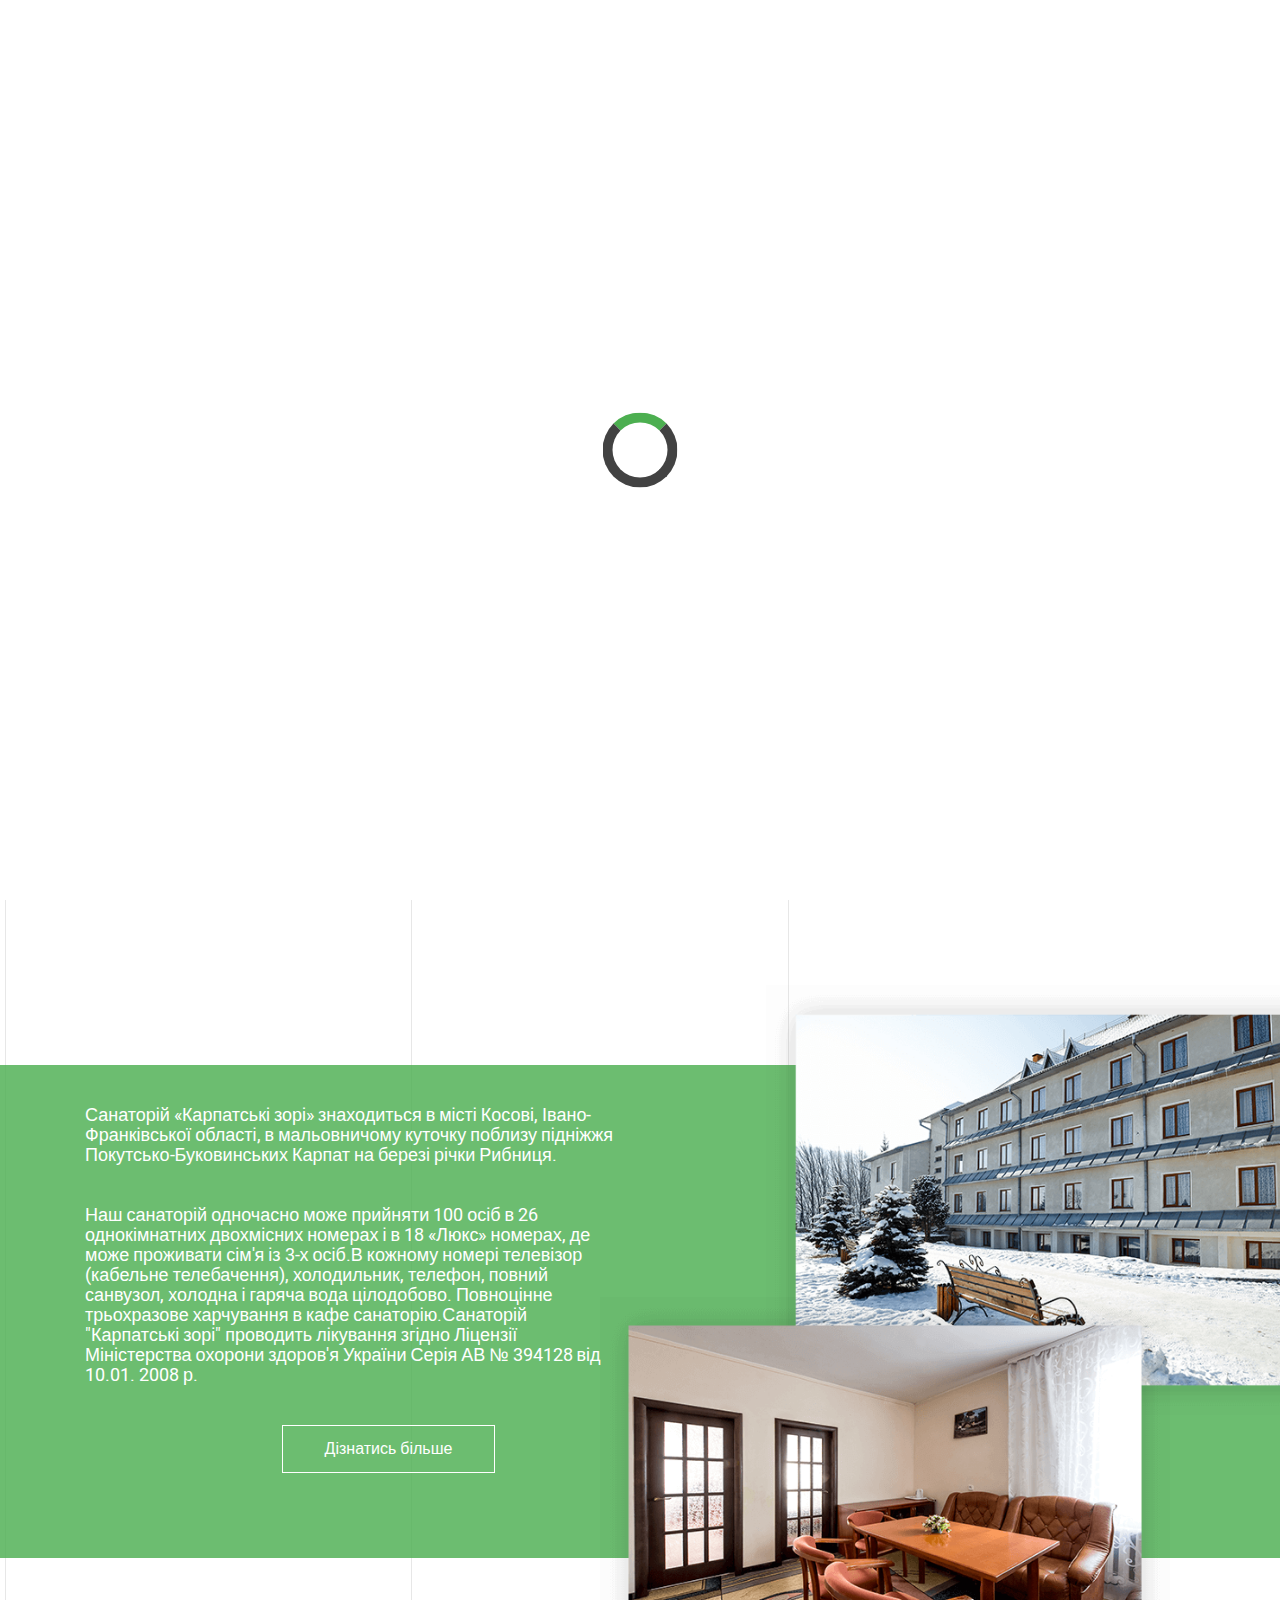
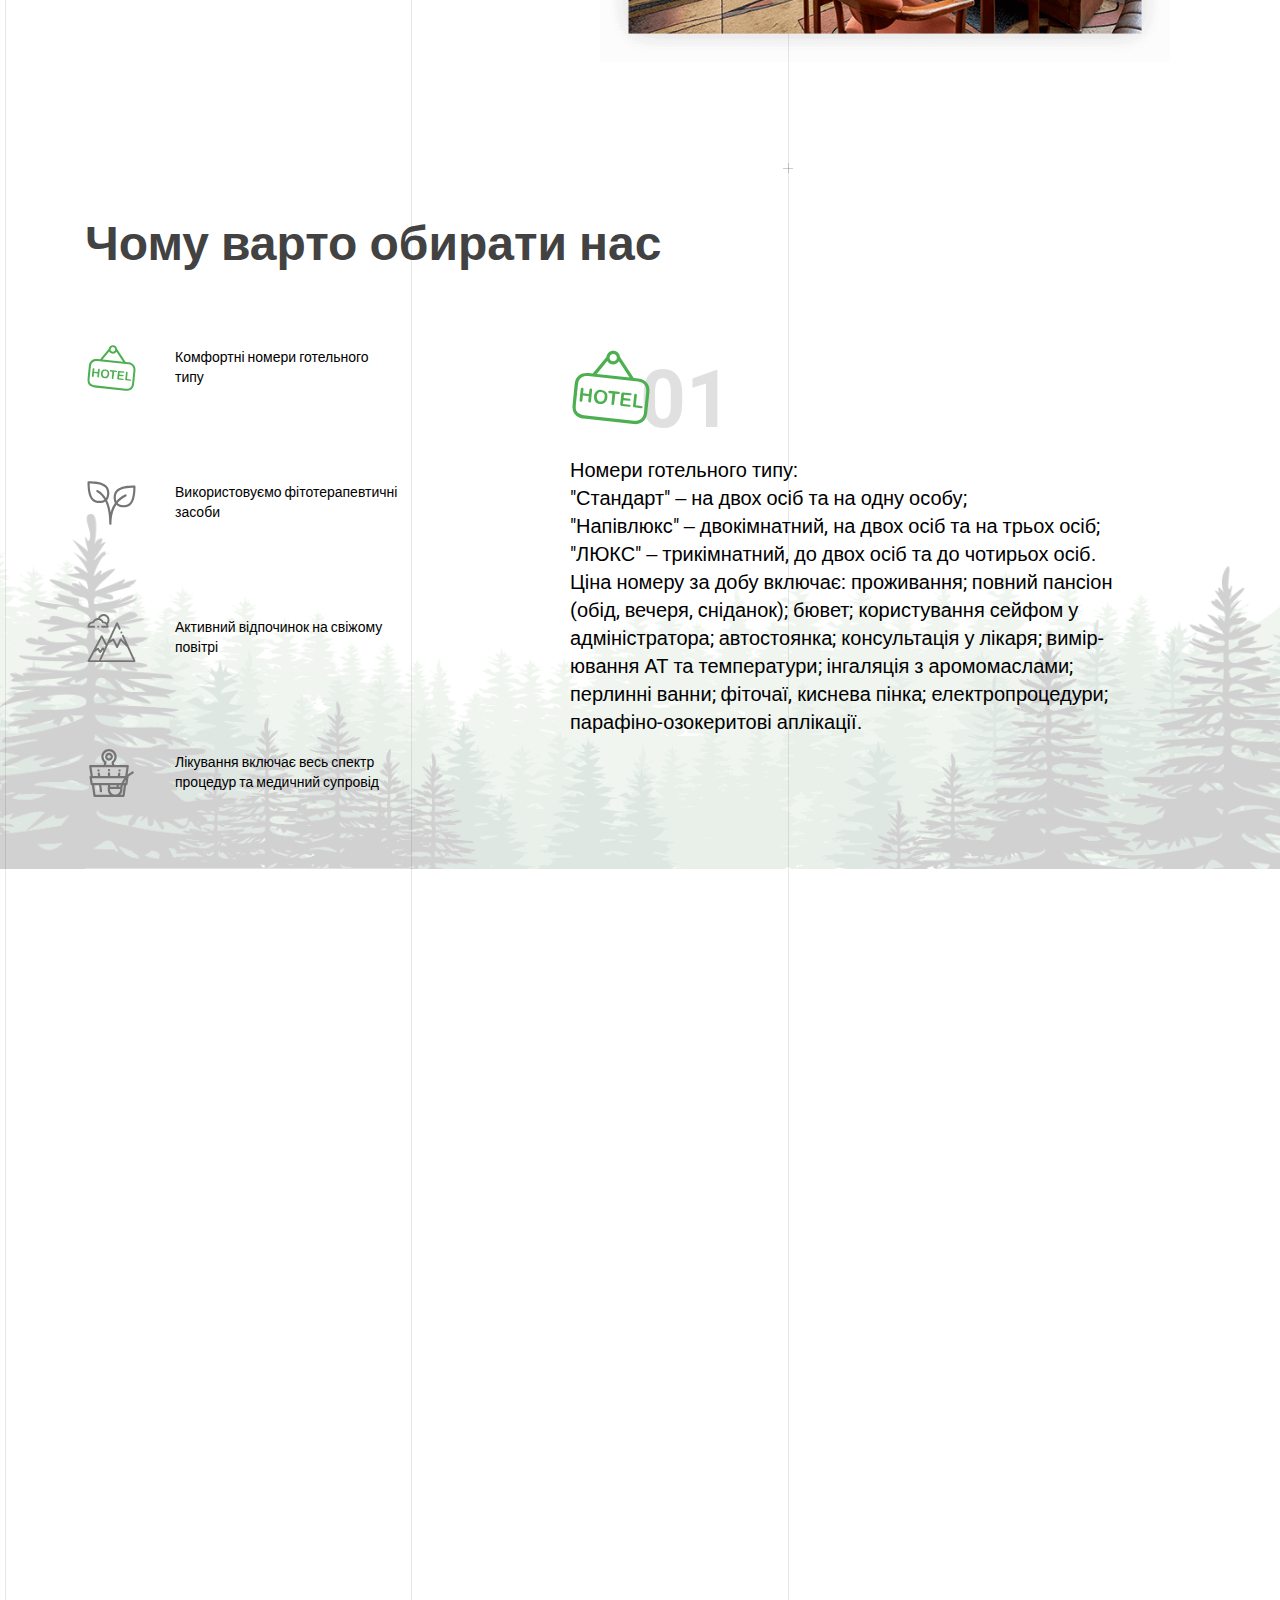
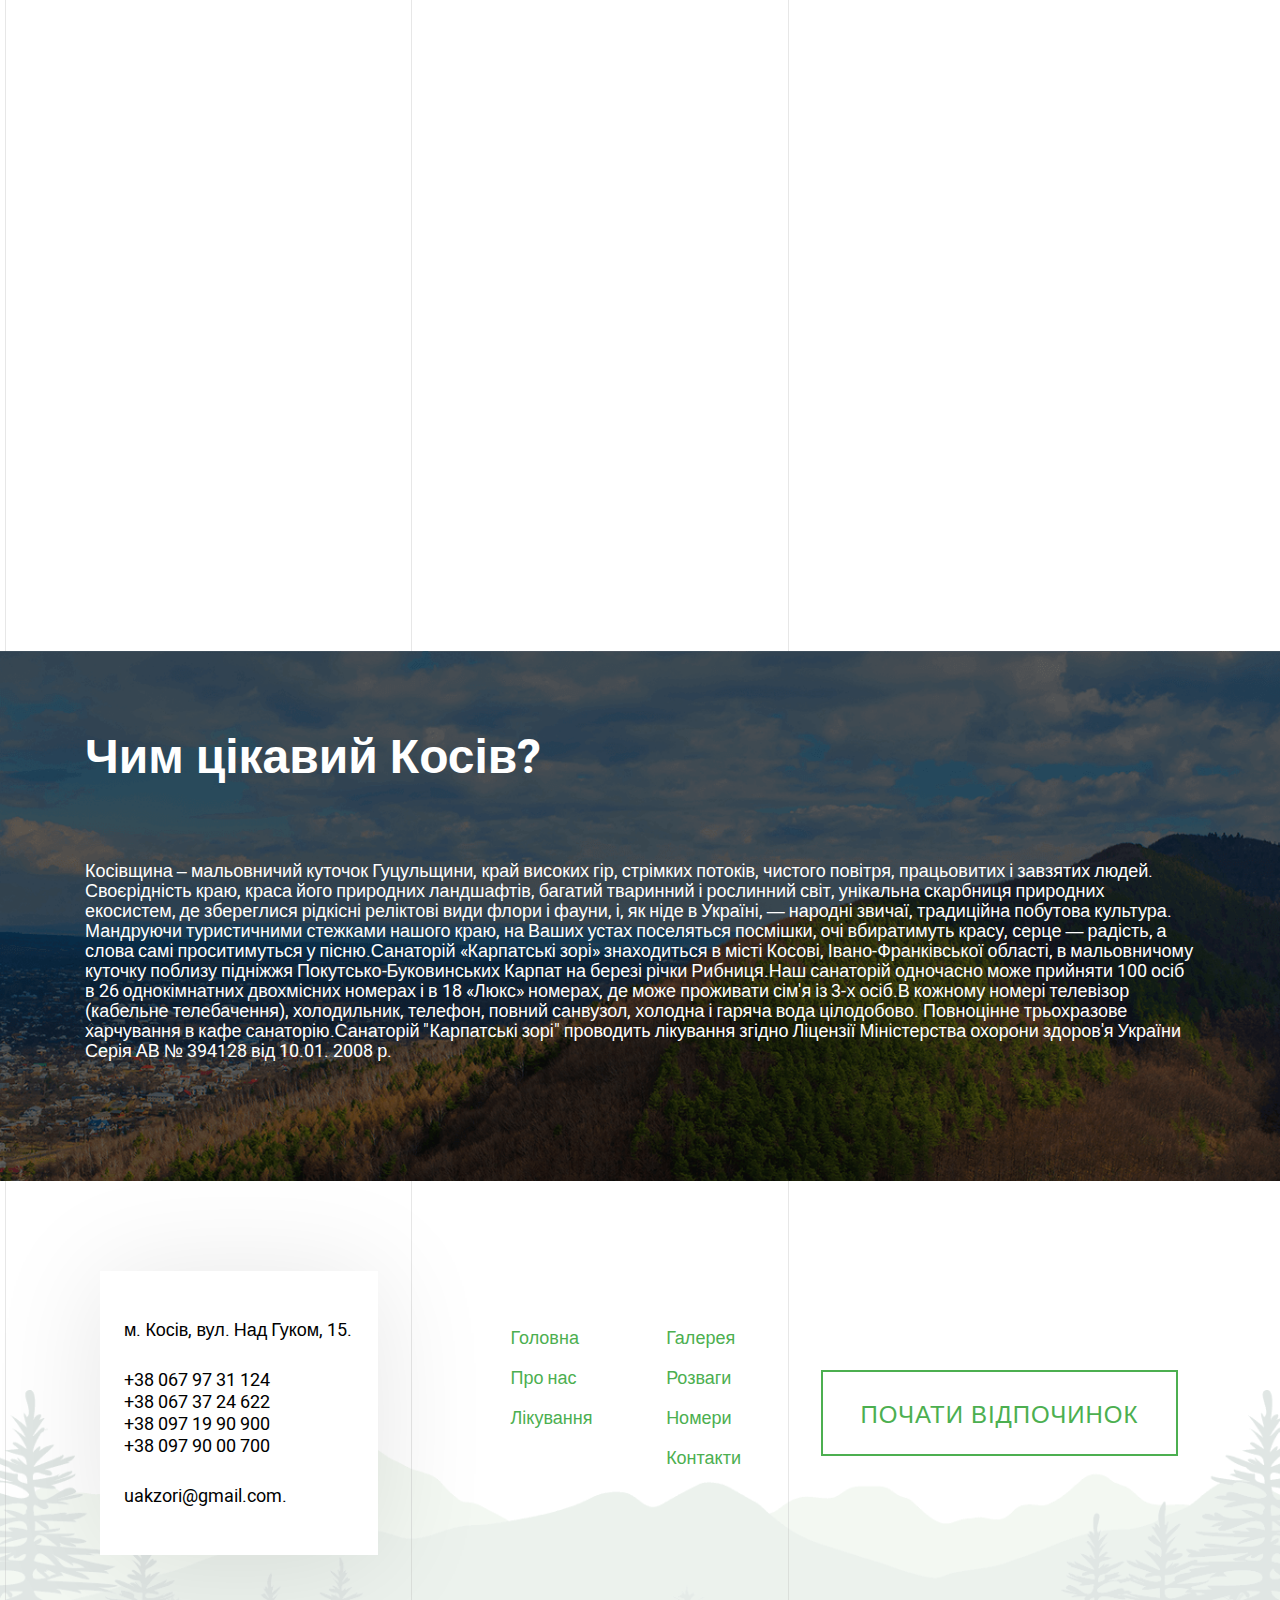
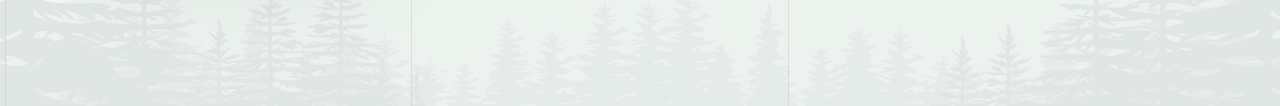
==== index.html @ 56746d77 "fixed" ====
<!DOCTYPE html>
<html lang="uk">

<head>
    <meta charset="UTF-8">
    <meta name="viewport"
          content="width=device-width, user-scalable=no, initial-scale=1.0, maximum-scale=1.0, minimum-scale=1.0">
    <meta http-equiv="X-UA-Compatible" content="ie=edge">
    <title>Main</title>
    <link rel="stylesheet" href="css/bootstrap.min.css">
    <link rel="stylesheet" href="css/bootstrap-grid.min.css">
    <link rel="stylesheet" href="css/jquery-ui.min.css">
    <link rel="stylesheet" href="font-awesome/css/font-awesome.css">
    <link rel="stylesheet" href="css/animate.css">
    <link rel="stylesheet" href="css/magnific-popup.css">
    <link rel="stylesheet" href="css/slick/slick.css">
    <link rel="stylesheet" href="css/slick/slick-theme.css">
    <link rel="stylesheet" href="css/style.css">
</head>

<body>
<div class="preloader">
    <div class="loader"></div>
</div>
<div class="body__overlay"></div>
<div class="wrapper" id="main">
    <div class="wrap__top">
        <!--===========================  HEADER ============================================-->
        <header class="header">
            <div class="container">
                <div class="row">
                    <div class="col">
                        <div class="header__wrap">
                            <div class="button-reserve">
                                <a href="#popup2" class="popup__link2 reserve__link">Забронювати номер</a>
                            </div>
                            <nav class="menu">
                                <ul class="menu__list">
                                    <li class="menu__item"><a href="index.html" class="menu__link active">Головна</a>
                                    </li>
                                    <li class="menu__item"><a href="about_us.html" class="menu__link">Про нас</a></li>
                                    <li class="menu__item">
                                        <a href="#" class="menu__link">Лікування</a>
                                        <div class="panel">
                                            <ul>
                                                <li class="has-children"><span>Види лікування</span>
                                                    <ul class="list__children-1">
                                                        <li>
                                                            <a href="#" class="active">Аерозольтерапія</a>
                                                        </li>
                                                        <li>
                                                            <a href="#"> Ампліпульстерапія</a>
                                                        </li>
                                                        <li>
                                                            <a href="#">Гідроколонотерапія </a>
                                                        </li>
                                                        <li>
                                                            <a href="#">Гальванізація</a>
                                                        </li>
                                                        <li>
                                                            <a href="#">Діадинамотерапія</a>
                                                        </li>
                                                        <li>
                                                            <a href="#">Дарсонвалізація</a>
                                                        </li>
                                                        <li>
                                                            <a href="#">Детоксикація</a>
                                                        </li>
                                                        <li>
                                                            <a href="#">Ультразвукова терапія</a>
                                                        </li>
                                                        <li>
                                                            <a href="#">Фіточаї: пийте на<br>
                                                                здоров’я</a>
                                                        </li>
                                                    </ul>
                                                </li>
                                                <li class="has-children">
                                                    <ul class="list__children-2">
                                                        <li>
                                                            <a href="#">Аерозольтерапія</a>
                                                        </li>
                                                        <li>
                                                            <a href="#"> Ампліпульстерапія</a>
                                                        </li>
                                                        <li>
                                                            <a href="#">Гідроколонотерапія </a>
                                                        </li>
                                                        <li>
                                                            <a href="#">Гальванізація</a>
                                                        </li>
                                                        <li>
                                                            <a href="#">Діадинамотерапія</a>
                                                        </li>
                                                        <li>
                                                            <a href="#">Дарсонвалізація</a>
                                                        </li>
                                                        <li>
                                                            <a href="#">Детоксикація</a>
                                                        </li>
                                                    </ul>
                                                </li>
                                                <li class="has-children"><span>Додаткові послуги</span>
                                                    <ul class="list__children-3">
                                                        <li>
                                                            <a href="#">Аерозольтерапія</a>
                                                        </li>
                                                        <li>
                                                            <a href="#"> Ампліпульстерапія</a>
                                                        </li>
                                                        <li>
                                                            <a href="#">Гідроколонотерапія </a>
                                                        </li>
                                                        <li>
                                                            <a href="#">Гальванізація</a>
                                                        </li>
                                                        <li>
                                                            <a href="#">Діадинамотерапія</a>
                                                        </li>
                                                        <li>
                                                            <a href="#">Дарсонвалізація</a>
                                                        </li>
                                                        <li>
                                                            <a href="#">Детоксикація</a>
                                                        </li>
                                                    </ul>
                                                </li>
                                            </ul>
                                        </div>
                                    </li>
                                    <li class="menu__item"><a href="gallery.html" class="menu__link">Галерея</a></li>
                                    <li class="menu__item"><a href="entertainment.html" class="menu__link">Розваги</a>
                                    </li>
                                    <li class="menu__item"><a href="rooms.html" class="menu__link">Номери</a></li>
                                    <li class="menu__item"><a href="contacts.html" class="menu__link">Контакти</a></li>
                                </ul>
                            </nav>
                        </div>
                    </div>
                </div>
            </div>
        </header>
        <!--===========================  end HEADER ========================================-->


        <!--===========================  Content ===========================================-->
        <div class="content">
            <div class="container">
                <div class="content__box">
                    <div class="header__title">
                        <h1>Санаторій Карпатські зорі</h1>
                        <p>найкращий спосіб <br> оздоровити своє тіло</p>
                    </div>
                </div>

            </div>
        </div>
        <div class="sliders">
            <div class="sl">
                <div class="sl__slider">
                    <img src="img/slider-1.png" alt="" class="sl__img">
                </div>
                <div class="sl__slider">
                    <img src="img/slider-2.png" alt="" class="sl__img">
                </div>
                <div class="sl__slider">
                    <img src="img/slider-5.png" alt="" class="sl__img">
                </div>
            </div>
        </div>
        <div class="header__bottom">
           <div class="container">
               <div class="book__room">
                   <div class="form__title">
                       <div class="row">
                           <div class="col"><h3>Забронювати номер зараз</h3></div>
                       </div>
                   </div>
                   <div class="form">
                       <form action="#">
                           <div class="row">
                               <div class="col-lg col-md-6"><input type="text" placeholder="Ім'я" required></div>
                               <div class="col-lg col-md-6"><input id="phone" type="text" placeholder="Телефон"
                                                                   required>
                               </div>
                               <div class="col-lg col-md-6 bout"><input type="text" id="datepicker" class="my-data"
                                                                        placeholder="Дата заїзду"></div>
                               <div class="col-lg col-md-6 departure"><input type="text" id="datepicker2"
                                                                             class="my-data"
                                                                             placeholder="Дата виїзду"></div>
                               <div class="col-lg col-md-6"><select class="classic">
                                   <option selected="selected">Тип номеру</option>
                                   <option>Стандарт</option>
                                   <option>Напів люкс</option>
                                   <option>Люкс</option>
                               </select>
                                   <svg version="1.1" xmlns="http://www.w3.org/2000/svg" viewBox="0 0 129 129"
                                        xmlns:xlink="http://www.w3.org/1999/xlink"
                                        enable-background="new 0 0 129 129">
                                       <g>
                                           <path d="m121.3,34.6c-1.6-1.6-4.2-1.6-5.8,0l-51,51.1-51.1-51.1c-1.6-1.6-4.2-1.6-5.8,0-1.6,1.6-1.6,4.2 0,5.8l53.9,53.9c0.8,0.8 1.8,1.2 2.9,1.2 1,0 2.1-0.4 2.9-1.2l53.9-53.9c1.7-1.6 1.7-4.2 0.1-5.8z"/>
                                       </g>
                                   </svg>
                               </div>
                               <div class="col-lg col-md-6">
                                   <div class="button-submit">
                                       <input type="submit" value="Надіслати" class="submit">
                                   </div>
                               </div>
                           </div>
                       </form>
                   </div>
               </div>
           </div>
       </div>
        <!--===========================  end Content ======================================-->
    </div>
    <!-- Modal -->
    <div id="popup2" class="mfp-hide popup__box2">
        <div class="form">
            <form action="#">
                <div class="form__colum">
                    <div class="form_control"><input type="text" placeholder="Ім'я" required></div>
                    <div class="form_control"><input id="phone" type="text" placeholder="Телефон"
                                                     required>
                    </div>
                    <div class="form_control bout"><input type="text" id="datepicker" class="my-data"
                                                          placeholder="Дата заїзду"></div>
                    <div class="form_control departure"><input type="text" id="datepicker2"
                                                               class="my-data"
                                                               placeholder="Дата виїзду"></div>
                    <div class="form_control"><select class="classic">
                        <option selected="selected">Тип номеру</option>
                        <option>Стандарт</option>
                        <option>Напів люкс</option>
                        <option>Люкс</option>
                    </select>
                        <svg version="1.1" xmlns="http://www.w3.org/2000/svg" viewBox="0 0 129 129"
                             xmlns:xlink="http://www.w3.org/1999/xlink"
                             enable-background="new 0 0 129 129">
                            <g>
                                <path d="m121.3,34.6c-1.6-1.6-4.2-1.6-5.8,0l-51,51.1-51.1-51.1c-1.6-1.6-4.2-1.6-5.8,0-1.6,1.6-1.6,4.2 0,5.8l53.9,53.9c0.8,0.8 1.8,1.2 2.9,1.2 1,0 2.1-0.4 2.9-1.2l53.9-53.9c1.7-1.6 1.7-4.2 0.1-5.8z"/>
                            </g>
                        </svg>
                    </div>
                    <div class="form_control">
                        <div class="button-submit">
                            <input type="submit" value="Надіслати" class="submit">
                        </div>
                    </div>
                </div>
            </form>
        </div>
    </div>
    <!--===========================  About =============================================-->
    <section class="about">
        <div class="wrap">
            <div class="container">
                <div class="row about__content">
                    <div class="col-md-6 about__txt">
                        <p>Санаторій «Карпатські зорі» знаходиться в місті Косові,
                            Івано-Франківської області, в мальовничому куточку поблизу
                            підніжжя Покутсько-Буковинських Карпат на березі річки Рибниця.</p>
                        <p>Наш санаторій одночасно може прийняти 100 осіб в 26 однокімнатних
                            двохмісних номерах і в 18 «Люкс» номерах, де може проживати сім'я із
                            3-х осіб.В кожному номері телевізор (кабельне телебачення), холодильник,
                            телефон, повний санвузол, холодна і гаряча вода цілодобово. Повноцінне
                            трьохразове харчування в кафе санаторію.Санаторій "Карпатські зорі"
                            проводить лікування згідно Ліцензії Міністерства охорони здоров'я України
                            Серія АВ № 394128 від 10.01. 2008 р.</p>
                        <div class="about__link">
                            <a href="#"><span>Дізнатись більше</span></a>
                        </div>
                    </div>
                    <div class="col-md-6  about__img">
                        <img src="img/star1.png" alt="" class="img-fluid">
                    </div>
                    <div class="col-md-6  about__image">
                        <img src="img/star2.png" alt="" class="img-fluid">
                    </div>
                </div>
            </div>
        </div>
    </section>
    <!--===========================  end About   =========================================-->
    <!--===========================  Why we are =============================================-->
    <section class="company">
        <div class="container">
            <div class="row">
                <div class="col">
                    <div class="company__title">
                        <h2>Чому варто обирати нас</h2>
                    </div>
                </div>
            </div>
            <div class="row">
                <div class="col-md-4">
                    <div class="advantages">
                        <!-- Nav tabs -->
                        <ul class="nav nav-tabs" role="tablist">
                            <li class="nav-item">
                                <a class="nav-link active qqq" data-toggle="tab" href="#home">
                                    <svg class="advantages__svg active" version="1.1"  xmlns="http://www.w3.org/2000/svg" xmlns:xlink="http://www.w3.org/1999/xlink" x="0px" y="0px"
	 viewBox="0 0 388.104 388.104" style="enable-background:new 0 0 388.104 388.104;" xml:space="preserve">
<g>
	<g>
		<path d="M363.652,159.652c-12.8-8-26.4-10.4-31.2-11.2l-24-2.4l-68.8-105.6c-1.6-17.6-16-31.2-34.4-31.2
			c-17.6,0-32,13.6-34.4,31.2l-68.8,83.2l-22.4-2.4c-28.8-3.2-64,9.6-68.8,55.2l-10.4,105.6c-3.2,32,11.2,49.6,24,57.6
			c12.8,8,26.4,10.4,31.2,11.2l252,27.2c2.4,0,5.6,0.8,8,0.8c26.4,0,56-14.4,60.8-56l11.2-105.6
			C390.852,185.252,376.452,168.452,363.652,159.652z M205.252,25.252c10.4,0,18.4,8,18.4,18.4c0,10.4-8,18.4-18.4,18.4
			c-10.4,0-18.4-8-18.4-18.4C186.852,33.252,195.652,25.252,205.252,25.252z M175.652,60.452c5.6,10.4,16.8,17.6,29.6,17.6
			c12,0,22.4-6.4,28.8-16l53.6,81.6l-165.6-17.6L175.652,60.452z M371.652,214.852l-11.2,105.6c-4.8,42.4-40,42.4-51.2,40.8
			l-252-27.2c-4-0.8-14.4-2.4-24-8.8c-13.6-7.2-19.2-21.6-16.8-40.8l11.2-106.4c4-36,30.4-41.6,44.8-41.6c2.4,0,4.8,0,6.4,0
			l252,27.2c4,0.8,14.4,2.4,24,8.8C367.652,181.252,373.252,195.652,371.652,214.852z"/>
	</g>
</g>
<g>
	<g>
		<path d="M97.252,202.052c-1.6-1.6-2.4-2.4-4.8-2.4s-4,0-4.8,1.6c-1.6,1.6-2.4,3.2-2.4,6.4l-2.4,19.2l-29.6-3.2l2.4-19.2
			c0-3.2,0-4.8-1.6-6.4c-1.6-1.6-2.4-2.4-4.8-2.4c-2.4,0-4,0-5.6,1.6c-1.6,1.6-2.4,3.2-2.4,6.4l-5.6,53.6c0,2.4,0,4.8,0.8,6.4
			c2.4,1.6,4,2.4,5.6,2.4c2.4,0,4,0,5.6-1.6c1.6-1.6,2.4-3.2,2.4-6.4l2.4-23.2l29.6,3.2l-2.4,23.2c0,2.4,0,4.8,0.8,6.4
			c0.8,1.6,2.4,2.4,4.8,2.4s4,0,5.6-1.6c1.6-1.6,2.4-3.2,2.4-6.4l5.6-53.6C98.852,205.252,98.852,203.652,97.252,202.052z"/>
	</g>
</g>
<g>
	<g>
		<path d="M174.052,226.052c-2.4-5.6-5.6-10.4-10.4-13.6s-10.4-5.6-17.6-6.4c-5.6-0.8-9.6,0-14.4,0.8c-4,0.8-8,3.2-11.2,5.6
			c-3.2,2.4-5.6,6.4-8,10.4c-2.4,4-3.2,8.8-4,14.4c-0.8,4.8,0,9.6,0.8,14.4c0.8,4.8,2.4,8.8,4.8,12.8c2.4,3.2,5.6,6.4,9.6,8.8
			c4,2.4,8.8,3.2,14.4,4c5.6,0.8,10.4,0,14.4-0.8c4-1.6,8-3.2,11.2-6.4c3.2-3.2,5.6-6.4,8-10.4c2.4-4,3.2-8.8,4-14.4
			C176.452,238.052,175.652,231.652,174.052,226.052z M162.052,242.852c-0.8,5.6-1.6,9.6-4,13.6c-2.4,3.2-4.8,5.6-8,7.2
			c-3.2,1.6-6.4,1.6-10.4,1.6c-2.4,0-5.6-0.8-7.2-2.4c-2.4-1.6-4-3.2-5.6-5.6c-1.6-2.4-2.4-4.8-3.2-8c-1.6-2.4-1.6-6.4-0.8-10.4
			c0.8-4,1.6-7.2,2.4-10.4c1.6-3.2,3.2-5.6,4.8-7.2c1.6-1.6,4-3.2,6.4-4c2.4-0.8,4.8-0.8,8-0.8c4,0.8,7.2,1.6,10.4,4
			c2.4,2.4,4.8,5.6,6.4,8.8C162.852,233.252,162.852,237.252,162.052,242.852z"/>
	</g>
</g>
<g>
	<g>
		<path d="M237.252,218.052c-0.8-0.8-2.4-1.6-4.8-2.4l-44-4.8c-2.4,0-4,0-5.6,0.8c-1.6,0.8-2.4,2.4-2.4,4c0,1.6,0,3.2,1.6,4
			c0,2.4,1.6,3.2,4,3.2l15.2,1.6l-4.8,49.6c0,3.2,0,4.8,1.6,6.4c0.8,1.6,2.4,2.4,4.8,2.4c2.4,0,4,0,4.8-1.6c0.8-1.6,2.4-3.2,2.4-6.4
			l5.6-49.6l15.2,1.6c2.4,0,4,0,5.6-0.8c1.6-0.8,2.4-2.4,2.4-4C238.852,220.452,238.852,218.852,237.252,218.052z"/>
	</g>
</g>
<g>
	<g>
		<path d="M290.852,233.252c2.4,0,4,0,4.8-0.8s1.6-2.4,2.4-4c0-1.6,0-3.2-0.8-4s-2.4-1.6-4.8-1.6l-36.8-4c-1.6,0-4,0-4.8,0
			s-2.4,1.6-3.2,2.4c-0.8,0.8-0.8,2.4-1.6,4.8l-5.6,51.2c0,3.2,0,5.6,1.6,6.4c0.8,2.4,3.2,3.2,5.6,4l37.6,4c2.4,0,4,0,4.8-0.8
			c1.6-0.8,1.6-2.4,2.4-4c0-1.6,0-3.2-1.6-4c-0.8-0.8-2.4-1.6-4.8-2.4l-32-3.2l2.4-19.2l28.8,3.2c2.4,0,4,0,4.8-0.8s1.6-2.4,1.6-4
			c0-1.6,0-3.2-0.8-4s-2.4-1.6-4.8-1.6l-28-4l1.6-16.8L290.852,233.252z"/>
	</g>
</g>
<g>
	<g>
		<path d="M351.652,289.252c-0.8-1.6-2.4-1.6-4.8-2.4l-28-3.2l5.6-49.6c0-3.2,0-4.8-1.6-6.4c-1.6-1.6-2.4-2.4-4.8-2.4
			c-2.4,0-4,0-4.8,1.6c-1.6,1.6-2.4,3.2-2.4,6.4l-5.6,52.8c0,3.2,0,5.6,1.6,6.4c-0.8,0.8,1.6,1.6,4.8,1.6l33.6,4c2.4,0,4,0,5.6-0.8
			c1.6-0.8,2.4-2.4,2.4-4C353.252,291.652,353.252,290.052,351.652,289.252z"/>
	</g>
</g>

</svg>
                                    Комфортні номери готельного типу</a>
                            </li>
                            <li class="nav-item">
                                <a class="nav-link qqq" data-toggle="tab" href="#menu1">
                                    <svg class="advantages__svg" version="1.1"  xmlns="http://www.w3.org/2000/svg" xmlns:xlink="http://www.w3.org/1999/xlink" x="0px" y="0px"
	 viewBox="0 0 469.824 469.824" style="enable-background:new 0 0 469.824 469.824;" xml:space="preserve">
<g>
	<g>
		<path d="M188.885,67.36C147.84,26.336,67.52,21.579,10.667,21.579C4.779,21.579,0,26.357,0,32.245
			c0,56.853,4.736,137.173,45.781,178.219c17.323,17.323,43.883,25.067,70.208,25.067c28.608,0,56.96-9.152,72.896-25.088
			C219.456,179.872,225.067,103.52,188.885,67.36z M173.803,195.381c-22.827,22.805-86.208,26.709-112.917,0
			C27.755,162.251,22.016,94.944,21.397,42.976c51.968,0.619,119.275,6.357,152.405,39.488
			C200.512,109.173,196.608,172.576,173.803,195.381z"/>
	</g>
</g>
<g>
	<g>
		<path d="M459.157,63.776c-56.853,0-137.173,4.736-178.219,45.781c-36.181,36.16-30.571,112.512,0,143.083
			c15.936,15.915,44.267,25.067,72.875,25.067c26.325,0,52.864-7.723,70.229-25.045c41.024-41.045,45.781-121.365,45.781-178.219
			C469.824,68.555,465.045,63.776,459.157,63.776z M408.917,237.557c-26.709,26.709-90.112,22.805-112.917,0
			c-22.805-22.805-26.709-86.208,0-112.917c33.131-33.131,100.437-38.869,152.405-39.488
			C447.787,137.141,442.048,204.448,408.917,237.557z"/>
	</g>
</g>
<g>
	<g>
		<path d="M382.123,156.107c-2.517-5.355-9.728-7.189-15.04-4.715c-81.813,38.464-122.005,105.536-140.267,174.485
			c-22.592-146.603-87.936-191.296-115.648-210.261c-3.456-2.368-6.144-4.096-7.637-5.568c-4.16-4.16-10.923-4.16-15.083,0
			c-4.16,4.16-4.16,10.923,0,15.083c2.112,2.091,5.76,4.715,10.688,8.085c31.232,21.355,114.197,78.123,114.197,304.363
			c0,5.888,4.779,10.667,10.667,10.667s10.667-4.779,10.667-10.645c0-91.413,24.555-211.925,141.504-266.88
			c0-0.021,1.728-0.832,1.728-0.832C383.211,167.371,384.64,161.44,382.123,156.107z"/>
	</g>
</g>

</svg>
                                    Використовуємо фітотерапевтичні засоби</a>
                            </li>
                            <li class="nav-item">
                                <a class="nav-link qqq" data-toggle="tab" href="#menu2">
                                    <svg class="advantages__svg" version="1.1"  xmlns="http://www.w3.org/2000/svg" xmlns:xlink="http://www.w3.org/1999/xlink" x="0px" y="0px"
	 viewBox="0 0 512 512" style="enable-background:new 0 0 512 512;" xml:space="preserve">
<g>
	<g>
		<path d="M234.827,63c0-34.738-28.262-63-63-63c-27.75,0-51.686,17.874-59.94,43.596c-24.036,0.279-46.061,14.115-56.993,35.255
			C24.486,79.695,0.006,104.82,0.006,135.583c0,5.523,4.477,10,10,10h60.5c5.522,0,10-4.477,10-10c0-5.523-4.478-10-10-10H21.377
			c4.332-15.422,18.425-26.754,35.095-26.754c1.204,0,2.477,0.067,3.784,0.199c4.504,0.458,8.742-2.168,10.35-6.395
			c6.609-17.376,23.496-29.05,42.021-29.05c18.525,0,35.413,11.674,42.021,29.05c1.606,4.227,5.857,6.845,10.351,6.395
			c1.306-0.132,2.578-0.199,3.78-0.199c16.672,0,30.766,11.332,35.098,26.754h-47.87c-5.522,0-10,4.477-10,10
			c0,5.523,4.478,10,10,10h59.242c5.522,0,10-4.477,10-10c0-10.591-2.902-20.512-7.948-29.006
			C228.524,94.925,234.827,79.504,234.827,63z M204.124,91.371c-9.301-7.526-21.006-12.166-33.766-12.52
			c-8.005-15.482-21.963-27.046-38.302-32.239C138.539,30.76,154.034,20,171.827,20c23.71,0,43,19.29,43,43
			C214.827,73.626,210.993,83.596,204.124,91.371z"/>
	</g>
</g>
<g>
	<g>
		<path d="M115.014,125.583h-0.01c-5.522,0-9.995,4.477-9.995,10s4.482,10,10.005,10c5.523,0,10-4.477,10-10
			S120.537,125.583,115.014,125.583z"/>
	</g>
</g>
<g>
	<g>
		<path d="M511.077,497.817L386.601,227.542c-2.311-5.017-8.25-7.208-13.267-4.9c-5.016,2.311-7.21,8.25-4.899,13.266l31.666,68.757
			l-39.323-39.701c-2.291-2.313-5.559-3.367-8.774-2.823c-3.21,0.544-5.954,2.616-7.355,5.554l-29.283,61.386l-30.722-62.344
			c-1.257-2.552-3.543-4.448-6.283-5.212c-2.741-0.764-5.678-0.325-8.074,1.208l-28.427,18.179l73.651-159.919l18.684,40.567
			c2.311,5.017,8.249,7.209,13.267,4.9c5.016-2.311,7.21-8.25,4.899-13.266l-27.767-60.289c-1.633-3.546-5.18-5.817-9.083-5.817
			s-7.45,2.271-9.083,5.817L204.303,314.646l-43.976-82.356c-1.739-3.256-5.13-5.29-8.821-5.29c-3.691,0-7.083,2.034-8.821,5.29
			L55.254,396.03c-0.054,0.098-0.107,0.195-0.157,0.295L1.185,497.29c-1.655,3.099-1.562,6.839,0.245,9.853
			C3.236,510.156,6.492,512,10.006,512h491.988c3.409,0,6.583-1.736,8.421-4.607C512.254,504.522,512.503,500.913,511.077,497.817z
			 M151.506,258.23l42.297,79.213l-14.72,31.961l-7.458-8.778c-1.971-2.32-4.911-3.616-7.933-3.521
			c-3.042,0.095-5.875,1.57-7.697,4.007l-20.413,27.305l-14.438-24.944c-1.385-2.392-3.697-4.104-6.388-4.73
			c-2.692-0.625-5.523-0.111-7.82,1.423L91.612,370.4L151.506,258.23z M26.682,492l44.975-84.228l37.52-25.052l16.687,28.832
			c1.684,2.908,4.715,4.776,8.069,4.974c0.196,0.011,0.392,0.017,0.587,0.017c3.141,0,6.114-1.479,8.008-4.012l21.977-29.396
			l5.354,6.302L122.622,492H26.682z M144.641,492l81.72-177.438l45.283-28.959l34.896,70.817c1.684,3.418,5.163,5.58,8.97,5.58
			c0.021,0,0.042,0,0.063,0c3.832-0.024,7.313-2.236,8.962-5.694l32.04-67.165l67.99,68.642L486.379,492H144.641z"/>
	</g>
</g>
<g>
	<g>
		<path d="M368.595,189.92c-1.87-1.86-4.44-2.93-7.07-2.93c-2.64,0-5.22,1.07-7.08,2.93c-1.859,1.86-2.92,4.44-2.92,7.07
			s1.061,5.21,2.92,7.07c1.87,1.86,4.44,2.93,7.08,2.93c2.62,0,5.2-1.07,7.07-2.93c1.86-1.86,2.92-4.44,2.92-7.07
			S370.455,191.78,368.595,189.92z"/>
	</g>
</g>
</svg>
                                    Активний відпочинок на свіжому повітрі</a>
                            </li>
                            <li class="nav-item">

                                <a class="nav-link qqq" data-toggle="tab" href="#menu3">
                                    <svg class="advantages__svg" version="1.1"  xmlns="http://www.w3.org/2000/svg" xmlns:xlink="http://www.w3.org/1999/xlink" x="0px" y="0px"
	 viewBox="0 0 511.999 511.999" style="enable-background:new 0 0 511.999 511.999;" xml:space="preserve">
<g>
	<g>
		<path d="M241.207,222.783c-0.155-0.765-0.383-1.507-0.682-2.236c-0.299-0.717-0.67-1.411-1.1-2.057
			c-0.43-0.658-0.933-1.267-1.483-1.817c-2.774-2.786-6.911-4.053-10.797-3.276c-0.765,0.155-1.507,0.383-2.236,0.682
			c-0.717,0.299-1.411,0.67-2.057,1.1c-0.658,0.442-1.267,0.933-1.817,1.495c-0.562,0.55-1.052,1.16-1.495,1.817
			c-0.43,0.646-0.801,1.339-1.1,2.057c-0.299,0.729-0.526,1.471-0.682,2.236c-0.155,0.777-0.227,1.566-0.227,2.344
			c0,3.145,1.267,6.23,3.503,8.454c0.55,0.551,1.16,1.052,1.817,1.483c0.646,0.43,1.339,0.801,2.057,1.1
			c0.729,0.299,1.471,0.526,2.236,0.682c0.777,0.155,1.566,0.239,2.344,0.239c3.145,0,6.23-1.279,8.453-3.503
			c2.224-2.224,3.503-5.309,3.503-8.454C241.447,224.35,241.363,223.56,241.207,222.783z"/>
	</g>
</g>
<g>
	<g>
		<path d="M128.944,226.896c-0.143-0.765-0.383-1.519-0.682-2.248c-0.299-0.717-0.67-1.411-1.1-2.057
			c-0.43-0.658-0.933-1.267-1.483-1.817c-0.55-0.55-1.16-1.052-1.817-1.483c-0.646-0.43-1.339-0.801-2.069-1.1
			c-0.717-0.299-1.471-0.538-2.236-0.682c-1.542-0.311-3.133-0.311-4.663,0c-0.765,0.143-1.519,0.383-2.248,0.682
			c-0.717,0.299-1.411,0.67-2.057,1.1c-0.658,0.43-1.267,0.933-1.817,1.483c-0.55,0.55-1.052,1.16-1.495,1.817
			c-0.43,0.646-0.801,1.339-1.1,2.057c-0.299,0.729-0.526,1.483-0.682,2.248c-0.155,0.765-0.227,1.554-0.227,2.332
			c0,0.777,0.072,1.566,0.227,2.332c0.155,0.765,0.383,1.52,0.682,2.236c0.299,0.729,0.67,1.423,1.1,2.069
			c0.442,0.658,0.945,1.267,1.495,1.817c0.55,0.55,1.16,1.052,1.817,1.483c0.646,0.43,1.339,0.801,2.057,1.1
			c0.729,0.299,1.483,0.526,2.248,0.682c0.765,0.155,1.554,0.239,2.332,0.239c0.777,0,1.566-0.084,2.332-0.239
			c0.765-0.155,1.518-0.383,2.236-0.682c0.729-0.299,1.423-0.67,2.069-1.1c0.658-0.43,1.267-0.933,1.817-1.483
			c0.55-0.55,1.052-1.16,1.483-1.817c0.43-0.646,0.801-1.339,1.1-2.069c0.299-0.717,0.538-1.471,0.682-2.236
			c0.155-0.765,0.239-1.554,0.239-2.332C129.183,228.451,129.1,227.662,128.944,226.896z"/>
	</g>
</g>
<g>
	<g>
		<path d="M353.471,226.896c-0.155-0.765-0.383-1.519-0.682-2.248c-0.299-0.717-0.67-1.411-1.1-2.057
			c-0.442-0.658-0.945-1.267-1.495-1.817s-1.16-1.052-1.817-1.495c-0.646-0.43-1.339-0.789-2.057-1.088
			c-0.729-0.299-1.471-0.538-2.236-0.693c-1.542-0.311-3.133-0.311-4.675,0c-0.765,0.155-1.519,0.395-2.236,0.693
			c-0.717,0.299-1.411,0.658-2.069,1.088c-0.646,0.442-1.267,0.945-1.817,1.495c-0.55,0.55-1.052,1.16-1.483,1.817
			c-0.43,0.646-0.801,1.339-1.1,2.057c-0.299,0.729-0.526,1.483-0.682,2.248s-0.239,1.554-0.239,2.332
			c0,0.777,0.084,1.566,0.239,2.332c0.157,0.765,0.383,1.52,0.682,2.236c0.299,0.729,0.67,1.423,1.1,2.069
			c0.43,0.658,0.933,1.267,1.483,1.817c0.55,0.55,1.172,1.052,1.817,1.483c0.658,0.43,1.351,0.801,2.069,1.1
			c0.717,0.299,1.471,0.538,2.236,0.682c0.765,0.155,1.554,0.239,2.332,0.239c0.789,0,1.566-0.084,2.344-0.239
			c0.765-0.143,1.507-0.383,2.236-0.682c0.717-0.299,1.411-0.67,2.057-1.1c0.658-0.43,1.267-0.933,1.817-1.483
			s1.052-1.16,1.495-1.817c0.43-0.646,0.801-1.339,1.1-2.069c0.299-0.717,0.526-1.471,0.682-2.236
			c0.155-0.765,0.227-1.554,0.227-2.332C353.698,228.451,353.626,227.662,353.471,226.896z"/>
	</g>
</g>
<g>
	<g>
		<path d="M492.84,244.902c-3.014-5.876-10.222-8.195-16.096-5.181c-17.534,8.995-33.679,19.925-48.246,32.462l12.514-87.597
			c0.49-3.432-0.532-6.906-2.804-9.525c-2.271-2.619-5.567-4.123-9.033-4.123H285.808l-4.603-25.318
			c19.09-15.507,30.275-38.749,30.275-63.626C311.479,36.783,274.698,0,229.486,0s-81.994,36.783-81.994,81.994
			c0,24.878,11.185,48.119,30.275,63.626l-4.603,25.318H29.795c-3.466,0-6.762,1.504-9.033,4.123
			c-2.271,2.619-3.294,6.094-2.804,9.525L32.681,287.64c-3.23,0.185-6.262,1.656-8.384,4.124c-2.272,2.641-3.279,6.142-2.756,9.587
			l11.327,74.756c0.886,5.846,5.91,10.166,11.822,10.166h2.082l16.495,115.461c0.842,5.891,5.886,10.266,11.836,10.266h308.765
			c5.951,0,10.996-4.375,11.836-10.266l16.495-115.461h2.082c5.911,0,10.936-4.32,11.822-10.166l11.327-74.756
			c0.247-1.631,0.141-3.271-0.269-4.831c14.891-13.961,31.833-25.946,50.5-35.523C493.535,257.984,495.855,250.777,492.84,244.902z
			 M171.406,81.993c0-32.025,26.055-58.081,58.081-58.081s58.079,26.055,58.079,58.081c0,19.536-9.742,37.652-26.061,48.46
			c-3.986,2.64-6.017,7.403-5.162,12.108l5.159,28.376h-64.033l5.159-28.376c0.856-4.704-1.174-9.465-5.162-12.106
			C181.148,119.645,171.406,101.53,171.406,81.993z M57.142,362.359h-2.169l-7.704-50.842h344.623
			c-11.616,15.648-21.363,32.693-28.982,50.842H57.142z M354.301,386.273c-1.638,5.41-3.088,10.9-4.363,16.459h-16.895l2.143-16.459
			H354.301z M311.069,386.273l-2.143,16.459h-67.485v-16.459H311.069z M85.473,488.086L70.928,386.273h52.782l7.947,65.792
			c0.733,6.069,5.892,10.524,11.855,10.524c0.478,0,0.963-0.029,1.449-0.087c6.556-0.792,11.229-6.749,10.437-13.304l-7.6-62.924
			h69.73v22.423c-1.025,1.764-1.621,3.806-1.621,5.993v17.338c0,21.96,9.097,41.825,23.706,56.06H85.473z M348.629,432.026
			c0,29.997-24.405,54.404-54.404,54.404c-29.997,0-54.404-24.405-54.404-54.404v-5.381h108.808V432.026z M373.499,488.086h-24.661
			c14.609-14.235,23.706-34.1,23.706-56.06v-17.337c0-0.819-0.084-1.619-0.24-2.393c1.856-8.88,4.25-17.561,7.118-26.023h8.622
			L373.499,488.086z M403.998,362.359h-2.169h-12.711c5.67-11.928,12.361-23.286,20.023-33.937L403.998,362.359z M402.138,287.603
			h-54.961l2.797-23.157c0.792-6.556-3.881-12.513-10.437-13.304c-6.555-0.799-12.513,3.88-13.304,10.437l-3.143,26.025h-81.648
			v-28.5c0-6.604-5.353-11.957-11.957-11.957c-6.604,0-11.957,5.353-11.957,11.957v28.5h-81.649l-3.143-26.025
			c-0.792-6.556-6.744-11.232-13.304-10.437c-6.556,0.792-11.229,6.748-10.437,13.304l2.797,23.157H56.832l-13.249-92.751h139.56
			h92.686h139.56L402.138,287.603z"/>
	</g>
</g>
<g>
	<g>
		<path d="M229.486,40.976c-22.966,0-41.649,18.684-41.649,41.649c0,22.966,18.684,41.649,41.649,41.649
			c22.966,0,41.649-18.684,41.649-41.649C271.136,59.66,252.452,40.976,229.486,40.976z M229.485,100.361
			c-9.78,0-17.736-7.956-17.736-17.736s7.956-17.736,17.736-17.736s17.736,7.956,17.736,17.736S239.264,100.361,229.485,100.361z"/>
	</g>
</g>

</svg>
                                    Лікування включає весь спектр процедур та медичний супровід</a>
                            </li>
                        </ul>
                    </div>
                </div>
                <div class="col-md-8">
                    <!-- Tab panes -->
                    <div class="tab-content">
                        <div id="home" class="container tab-pane active hotell"><br>
                            <div class="tab__svg">
                                <svg class="advantages__svg" version="1.1"  xmlns="http://www.w3.org/2000/svg" xmlns:xlink="http://www.w3.org/1999/xlink" x="0px" y="0px"
	 viewBox="0 0 388.104 388.104" style="enable-background:new 0 0 388.104 388.104;" xml:space="preserve">
<g>
	<g>
		<path d="M363.652,159.652c-12.8-8-26.4-10.4-31.2-11.2l-24-2.4l-68.8-105.6c-1.6-17.6-16-31.2-34.4-31.2
			c-17.6,0-32,13.6-34.4,31.2l-68.8,83.2l-22.4-2.4c-28.8-3.2-64,9.6-68.8,55.2l-10.4,105.6c-3.2,32,11.2,49.6,24,57.6
			c12.8,8,26.4,10.4,31.2,11.2l252,27.2c2.4,0,5.6,0.8,8,0.8c26.4,0,56-14.4,60.8-56l11.2-105.6
			C390.852,185.252,376.452,168.452,363.652,159.652z M205.252,25.252c10.4,0,18.4,8,18.4,18.4c0,10.4-8,18.4-18.4,18.4
			c-10.4,0-18.4-8-18.4-18.4C186.852,33.252,195.652,25.252,205.252,25.252z M175.652,60.452c5.6,10.4,16.8,17.6,29.6,17.6
			c12,0,22.4-6.4,28.8-16l53.6,81.6l-165.6-17.6L175.652,60.452z M371.652,214.852l-11.2,105.6c-4.8,42.4-40,42.4-51.2,40.8
			l-252-27.2c-4-0.8-14.4-2.4-24-8.8c-13.6-7.2-19.2-21.6-16.8-40.8l11.2-106.4c4-36,30.4-41.6,44.8-41.6c2.4,0,4.8,0,6.4,0
			l252,27.2c4,0.8,14.4,2.4,24,8.8C367.652,181.252,373.252,195.652,371.652,214.852z"/>
	</g>
</g>
<g>
	<g>
		<path d="M97.252,202.052c-1.6-1.6-2.4-2.4-4.8-2.4s-4,0-4.8,1.6c-1.6,1.6-2.4,3.2-2.4,6.4l-2.4,19.2l-29.6-3.2l2.4-19.2
			c0-3.2,0-4.8-1.6-6.4c-1.6-1.6-2.4-2.4-4.8-2.4c-2.4,0-4,0-5.6,1.6c-1.6,1.6-2.4,3.2-2.4,6.4l-5.6,53.6c0,2.4,0,4.8,0.8,6.4
			c2.4,1.6,4,2.4,5.6,2.4c2.4,0,4,0,5.6-1.6c1.6-1.6,2.4-3.2,2.4-6.4l2.4-23.2l29.6,3.2l-2.4,23.2c0,2.4,0,4.8,0.8,6.4
			c0.8,1.6,2.4,2.4,4.8,2.4s4,0,5.6-1.6c1.6-1.6,2.4-3.2,2.4-6.4l5.6-53.6C98.852,205.252,98.852,203.652,97.252,202.052z"/>
	</g>
</g>
<g>
	<g>
		<path d="M174.052,226.052c-2.4-5.6-5.6-10.4-10.4-13.6s-10.4-5.6-17.6-6.4c-5.6-0.8-9.6,0-14.4,0.8c-4,0.8-8,3.2-11.2,5.6
			c-3.2,2.4-5.6,6.4-8,10.4c-2.4,4-3.2,8.8-4,14.4c-0.8,4.8,0,9.6,0.8,14.4c0.8,4.8,2.4,8.8,4.8,12.8c2.4,3.2,5.6,6.4,9.6,8.8
			c4,2.4,8.8,3.2,14.4,4c5.6,0.8,10.4,0,14.4-0.8c4-1.6,8-3.2,11.2-6.4c3.2-3.2,5.6-6.4,8-10.4c2.4-4,3.2-8.8,4-14.4
			C176.452,238.052,175.652,231.652,174.052,226.052z M162.052,242.852c-0.8,5.6-1.6,9.6-4,13.6c-2.4,3.2-4.8,5.6-8,7.2
			c-3.2,1.6-6.4,1.6-10.4,1.6c-2.4,0-5.6-0.8-7.2-2.4c-2.4-1.6-4-3.2-5.6-5.6c-1.6-2.4-2.4-4.8-3.2-8c-1.6-2.4-1.6-6.4-0.8-10.4
			c0.8-4,1.6-7.2,2.4-10.4c1.6-3.2,3.2-5.6,4.8-7.2c1.6-1.6,4-3.2,6.4-4c2.4-0.8,4.8-0.8,8-0.8c4,0.8,7.2,1.6,10.4,4
			c2.4,2.4,4.8,5.6,6.4,8.8C162.852,233.252,162.852,237.252,162.052,242.852z"/>
	</g>
</g>
<g>
	<g>
		<path d="M237.252,218.052c-0.8-0.8-2.4-1.6-4.8-2.4l-44-4.8c-2.4,0-4,0-5.6,0.8c-1.6,0.8-2.4,2.4-2.4,4c0,1.6,0,3.2,1.6,4
			c0,2.4,1.6,3.2,4,3.2l15.2,1.6l-4.8,49.6c0,3.2,0,4.8,1.6,6.4c0.8,1.6,2.4,2.4,4.8,2.4c2.4,0,4,0,4.8-1.6c0.8-1.6,2.4-3.2,2.4-6.4
			l5.6-49.6l15.2,1.6c2.4,0,4,0,5.6-0.8c1.6-0.8,2.4-2.4,2.4-4C238.852,220.452,238.852,218.852,237.252,218.052z"/>
	</g>
</g>
<g>
	<g>
		<path d="M290.852,233.252c2.4,0,4,0,4.8-0.8s1.6-2.4,2.4-4c0-1.6,0-3.2-0.8-4s-2.4-1.6-4.8-1.6l-36.8-4c-1.6,0-4,0-4.8,0
			s-2.4,1.6-3.2,2.4c-0.8,0.8-0.8,2.4-1.6,4.8l-5.6,51.2c0,3.2,0,5.6,1.6,6.4c0.8,2.4,3.2,3.2,5.6,4l37.6,4c2.4,0,4,0,4.8-0.8
			c1.6-0.8,1.6-2.4,2.4-4c0-1.6,0-3.2-1.6-4c-0.8-0.8-2.4-1.6-4.8-2.4l-32-3.2l2.4-19.2l28.8,3.2c2.4,0,4,0,4.8-0.8s1.6-2.4,1.6-4
			c0-1.6,0-3.2-0.8-4s-2.4-1.6-4.8-1.6l-28-4l1.6-16.8L290.852,233.252z"/>
	</g>
</g>
<g>
	<g>
		<path d="M351.652,289.252c-0.8-1.6-2.4-1.6-4.8-2.4l-28-3.2l5.6-49.6c0-3.2,0-4.8-1.6-6.4c-1.6-1.6-2.4-2.4-4.8-2.4
			c-2.4,0-4,0-4.8,1.6c-1.6,1.6-2.4,3.2-2.4,6.4l-5.6,52.8c0,3.2,0,5.6,1.6,6.4c-0.8,0.8,1.6,1.6,4.8,1.6l33.6,4c2.4,0,4,0,5.6-0.8
			c1.6-0.8,2.4-2.4,2.4-4C353.252,291.652,353.252,290.052,351.652,289.252z"/>
	</g>
</g>

</svg>
                                <span>01</span></div>
                            <p>Номери готельного типу:<br>
                                "Стандарт" – на двох осіб та на одну особу;<br>
                                "Напівлюкс" – двокімнатний, на двох осіб та на трьох осіб;<br>
                                "ЛЮКС" – трикімнатний, до двох осіб та до чотирьох осіб.<br>
                                Ціна номеру за добу включає: проживання; повний пансіон
                                (обід, вечеря, сніданок); бювет; користування сейфом у
                                адміністратора; автостоянка; консультація у лікаря; вимір-
                                ювання АТ та температури; інгаляція з аромомаслами;
                                перлинні ванни; фіточаї, киснева пінка; електропроцедури;
                                парафіно-озокеритові аплікації.</p>
                        </div>
                        <div id="menu1" class="container tab-pane fade hotell"><br>
                            <div class="tab__svg">
                                <svg class="advantages__svg" version="1.1"  xmlns="http://www.w3.org/2000/svg" xmlns:xlink="http://www.w3.org/1999/xlink" x="0px" y="0px"
	 viewBox="0 0 469.824 469.824" style="enable-background:new 0 0 469.824 469.824;" xml:space="preserve">
<g>
	<g>
		<path d="M188.885,67.36C147.84,26.336,67.52,21.579,10.667,21.579C4.779,21.579,0,26.357,0,32.245
			c0,56.853,4.736,137.173,45.781,178.219c17.323,17.323,43.883,25.067,70.208,25.067c28.608,0,56.96-9.152,72.896-25.088
			C219.456,179.872,225.067,103.52,188.885,67.36z M173.803,195.381c-22.827,22.805-86.208,26.709-112.917,0
			C27.755,162.251,22.016,94.944,21.397,42.976c51.968,0.619,119.275,6.357,152.405,39.488
			C200.512,109.173,196.608,172.576,173.803,195.381z"/>
	</g>
</g>
<g>
	<g>
		<path d="M459.157,63.776c-56.853,0-137.173,4.736-178.219,45.781c-36.181,36.16-30.571,112.512,0,143.083
			c15.936,15.915,44.267,25.067,72.875,25.067c26.325,0,52.864-7.723,70.229-25.045c41.024-41.045,45.781-121.365,45.781-178.219
			C469.824,68.555,465.045,63.776,459.157,63.776z M408.917,237.557c-26.709,26.709-90.112,22.805-112.917,0
			c-22.805-22.805-26.709-86.208,0-112.917c33.131-33.131,100.437-38.869,152.405-39.488
			C447.787,137.141,442.048,204.448,408.917,237.557z"/>
	</g>
</g>
<g>
	<g>
		<path d="M382.123,156.107c-2.517-5.355-9.728-7.189-15.04-4.715c-81.813,38.464-122.005,105.536-140.267,174.485
			c-22.592-146.603-87.936-191.296-115.648-210.261c-3.456-2.368-6.144-4.096-7.637-5.568c-4.16-4.16-10.923-4.16-15.083,0
			c-4.16,4.16-4.16,10.923,0,15.083c2.112,2.091,5.76,4.715,10.688,8.085c31.232,21.355,114.197,78.123,114.197,304.363
			c0,5.888,4.779,10.667,10.667,10.667s10.667-4.779,10.667-10.645c0-91.413,24.555-211.925,141.504-266.88
			c0-0.021,1.728-0.832,1.728-0.832C383.211,167.371,384.64,161.44,382.123,156.107z"/>
	</g>
</g>

</svg>
                                <span>02</span></div>
                            <p>Номери готельного типу:<br>
                                "Стандарт" – на двох осіб та на одну особу;<br>
                                "Напівлюкс" – двокімнатний, на двох осіб та на трьох осіб;<br>
                                "ЛЮКС" – трикімнатний, до двох осіб та до чотирьох осіб.<br>
                                Ціна номеру за добу включає: проживання; повний пансіон
                                (обід, вечеря, сніданок); бювет; користування сейфом у
                                адміністратора; автостоянка; консультація у лікаря; вимір-
                                ювання АТ та температури; інгаляція з аромомаслами;
                                перлинні ванни; фіточаї, киснева пінка; електропроцедури;
                                парафіно-озокеритові аплікації.</p>
                        </div>
                        <div id="menu2" class="container tab-pane fade hotell"><br>
                            <div class="tab__svg">
                                <svg class="advantages__svg" version="1.1"  xmlns="http://www.w3.org/2000/svg" xmlns:xlink="http://www.w3.org/1999/xlink" x="0px" y="0px"
	 viewBox="0 0 512 512" style="enable-background:new 0 0 512 512;" xml:space="preserve">
<g>
	<g>
		<path d="M234.827,63c0-34.738-28.262-63-63-63c-27.75,0-51.686,17.874-59.94,43.596c-24.036,0.279-46.061,14.115-56.993,35.255
			C24.486,79.695,0.006,104.82,0.006,135.583c0,5.523,4.477,10,10,10h60.5c5.522,0,10-4.477,10-10c0-5.523-4.478-10-10-10H21.377
			c4.332-15.422,18.425-26.754,35.095-26.754c1.204,0,2.477,0.067,3.784,0.199c4.504,0.458,8.742-2.168,10.35-6.395
			c6.609-17.376,23.496-29.05,42.021-29.05c18.525,0,35.413,11.674,42.021,29.05c1.606,4.227,5.857,6.845,10.351,6.395
			c1.306-0.132,2.578-0.199,3.78-0.199c16.672,0,30.766,11.332,35.098,26.754h-47.87c-5.522,0-10,4.477-10,10
			c0,5.523,4.478,10,10,10h59.242c5.522,0,10-4.477,10-10c0-10.591-2.902-20.512-7.948-29.006
			C228.524,94.925,234.827,79.504,234.827,63z M204.124,91.371c-9.301-7.526-21.006-12.166-33.766-12.52
			c-8.005-15.482-21.963-27.046-38.302-32.239C138.539,30.76,154.034,20,171.827,20c23.71,0,43,19.29,43,43
			C214.827,73.626,210.993,83.596,204.124,91.371z"/>
	</g>
</g>
<g>
	<g>
		<path d="M115.014,125.583h-0.01c-5.522,0-9.995,4.477-9.995,10s4.482,10,10.005,10c5.523,0,10-4.477,10-10
			S120.537,125.583,115.014,125.583z"/>
	</g>
</g>
<g>
	<g>
		<path d="M511.077,497.817L386.601,227.542c-2.311-5.017-8.25-7.208-13.267-4.9c-5.016,2.311-7.21,8.25-4.899,13.266l31.666,68.757
			l-39.323-39.701c-2.291-2.313-5.559-3.367-8.774-2.823c-3.21,0.544-5.954,2.616-7.355,5.554l-29.283,61.386l-30.722-62.344
			c-1.257-2.552-3.543-4.448-6.283-5.212c-2.741-0.764-5.678-0.325-8.074,1.208l-28.427,18.179l73.651-159.919l18.684,40.567
			c2.311,5.017,8.249,7.209,13.267,4.9c5.016-2.311,7.21-8.25,4.899-13.266l-27.767-60.289c-1.633-3.546-5.18-5.817-9.083-5.817
			s-7.45,2.271-9.083,5.817L204.303,314.646l-43.976-82.356c-1.739-3.256-5.13-5.29-8.821-5.29c-3.691,0-7.083,2.034-8.821,5.29
			L55.254,396.03c-0.054,0.098-0.107,0.195-0.157,0.295L1.185,497.29c-1.655,3.099-1.562,6.839,0.245,9.853
			C3.236,510.156,6.492,512,10.006,512h491.988c3.409,0,6.583-1.736,8.421-4.607C512.254,504.522,512.503,500.913,511.077,497.817z
			 M151.506,258.23l42.297,79.213l-14.72,31.961l-7.458-8.778c-1.971-2.32-4.911-3.616-7.933-3.521
			c-3.042,0.095-5.875,1.57-7.697,4.007l-20.413,27.305l-14.438-24.944c-1.385-2.392-3.697-4.104-6.388-4.73
			c-2.692-0.625-5.523-0.111-7.82,1.423L91.612,370.4L151.506,258.23z M26.682,492l44.975-84.228l37.52-25.052l16.687,28.832
			c1.684,2.908,4.715,4.776,8.069,4.974c0.196,0.011,0.392,0.017,0.587,0.017c3.141,0,6.114-1.479,8.008-4.012l21.977-29.396
			l5.354,6.302L122.622,492H26.682z M144.641,492l81.72-177.438l45.283-28.959l34.896,70.817c1.684,3.418,5.163,5.58,8.97,5.58
			c0.021,0,0.042,0,0.063,0c3.832-0.024,7.313-2.236,8.962-5.694l32.04-67.165l67.99,68.642L486.379,492H144.641z"/>
	</g>
</g>
<g>
	<g>
		<path d="M368.595,189.92c-1.87-1.86-4.44-2.93-7.07-2.93c-2.64,0-5.22,1.07-7.08,2.93c-1.859,1.86-2.92,4.44-2.92,7.07
			s1.061,5.21,2.92,7.07c1.87,1.86,4.44,2.93,7.08,2.93c2.62,0,5.2-1.07,7.07-2.93c1.86-1.86,2.92-4.44,2.92-7.07
			S370.455,191.78,368.595,189.92z"/>
	</g>
</g>
</svg>
                                <span>03</span></div>
                            <p>Номери готельного типу:<br>
                                "Стандарт" – на двох осіб та на одну особу;<br>
                                "Напівлюкс" – двокімнатний, на двох осіб та на трьох осіб;<br>
                                "ЛЮКС" – трикімнатний, до двох осіб та до чотирьох осіб.<br>
                                Ціна номеру за добу включає: проживання; повний пансіон
                                (обід, вечеря, сніданок); бювет; користування сейфом у
                                адміністратора; автостоянка; консультація у лікаря; вимір-
                                ювання АТ та температури; інгаляція з аромомаслами;
                                перлинні ванни; фіточаї, киснева пінка; електропроцедури;
                                парафіно-озокеритові аплікації.</p>
                        </div>
                        <div id="menu3" class="container tab-pane fade hotell"><br>
                            <div class="tab__svg">
                                <svg class="advantages__svg" version="1.1"  xmlns="http://www.w3.org/2000/svg" xmlns:xlink="http://www.w3.org/1999/xlink" x="0px" y="0px"
	 viewBox="0 0 511.999 511.999" style="enable-background:new 0 0 511.999 511.999;" xml:space="preserve">
<g>
	<g>
		<path d="M241.207,222.783c-0.155-0.765-0.383-1.507-0.682-2.236c-0.299-0.717-0.67-1.411-1.1-2.057
			c-0.43-0.658-0.933-1.267-1.483-1.817c-2.774-2.786-6.911-4.053-10.797-3.276c-0.765,0.155-1.507,0.383-2.236,0.682
			c-0.717,0.299-1.411,0.67-2.057,1.1c-0.658,0.442-1.267,0.933-1.817,1.495c-0.562,0.55-1.052,1.16-1.495,1.817
			c-0.43,0.646-0.801,1.339-1.1,2.057c-0.299,0.729-0.526,1.471-0.682,2.236c-0.155,0.777-0.227,1.566-0.227,2.344
			c0,3.145,1.267,6.23,3.503,8.454c0.55,0.551,1.16,1.052,1.817,1.483c0.646,0.43,1.339,0.801,2.057,1.1
			c0.729,0.299,1.471,0.526,2.236,0.682c0.777,0.155,1.566,0.239,2.344,0.239c3.145,0,6.23-1.279,8.453-3.503
			c2.224-2.224,3.503-5.309,3.503-8.454C241.447,224.35,241.363,223.56,241.207,222.783z"/>
	</g>
</g>
<g>
	<g>
		<path d="M128.944,226.896c-0.143-0.765-0.383-1.519-0.682-2.248c-0.299-0.717-0.67-1.411-1.1-2.057
			c-0.43-0.658-0.933-1.267-1.483-1.817c-0.55-0.55-1.16-1.052-1.817-1.483c-0.646-0.43-1.339-0.801-2.069-1.1
			c-0.717-0.299-1.471-0.538-2.236-0.682c-1.542-0.311-3.133-0.311-4.663,0c-0.765,0.143-1.519,0.383-2.248,0.682
			c-0.717,0.299-1.411,0.67-2.057,1.1c-0.658,0.43-1.267,0.933-1.817,1.483c-0.55,0.55-1.052,1.16-1.495,1.817
			c-0.43,0.646-0.801,1.339-1.1,2.057c-0.299,0.729-0.526,1.483-0.682,2.248c-0.155,0.765-0.227,1.554-0.227,2.332
			c0,0.777,0.072,1.566,0.227,2.332c0.155,0.765,0.383,1.52,0.682,2.236c0.299,0.729,0.67,1.423,1.1,2.069
			c0.442,0.658,0.945,1.267,1.495,1.817c0.55,0.55,1.16,1.052,1.817,1.483c0.646,0.43,1.339,0.801,2.057,1.1
			c0.729,0.299,1.483,0.526,2.248,0.682c0.765,0.155,1.554,0.239,2.332,0.239c0.777,0,1.566-0.084,2.332-0.239
			c0.765-0.155,1.518-0.383,2.236-0.682c0.729-0.299,1.423-0.67,2.069-1.1c0.658-0.43,1.267-0.933,1.817-1.483
			c0.55-0.55,1.052-1.16,1.483-1.817c0.43-0.646,0.801-1.339,1.1-2.069c0.299-0.717,0.538-1.471,0.682-2.236
			c0.155-0.765,0.239-1.554,0.239-2.332C129.183,228.451,129.1,227.662,128.944,226.896z"/>
	</g>
</g>
<g>
	<g>
		<path d="M353.471,226.896c-0.155-0.765-0.383-1.519-0.682-2.248c-0.299-0.717-0.67-1.411-1.1-2.057
			c-0.442-0.658-0.945-1.267-1.495-1.817s-1.16-1.052-1.817-1.495c-0.646-0.43-1.339-0.789-2.057-1.088
			c-0.729-0.299-1.471-0.538-2.236-0.693c-1.542-0.311-3.133-0.311-4.675,0c-0.765,0.155-1.519,0.395-2.236,0.693
			c-0.717,0.299-1.411,0.658-2.069,1.088c-0.646,0.442-1.267,0.945-1.817,1.495c-0.55,0.55-1.052,1.16-1.483,1.817
			c-0.43,0.646-0.801,1.339-1.1,2.057c-0.299,0.729-0.526,1.483-0.682,2.248s-0.239,1.554-0.239,2.332
			c0,0.777,0.084,1.566,0.239,2.332c0.157,0.765,0.383,1.52,0.682,2.236c0.299,0.729,0.67,1.423,1.1,2.069
			c0.43,0.658,0.933,1.267,1.483,1.817c0.55,0.55,1.172,1.052,1.817,1.483c0.658,0.43,1.351,0.801,2.069,1.1
			c0.717,0.299,1.471,0.538,2.236,0.682c0.765,0.155,1.554,0.239,2.332,0.239c0.789,0,1.566-0.084,2.344-0.239
			c0.765-0.143,1.507-0.383,2.236-0.682c0.717-0.299,1.411-0.67,2.057-1.1c0.658-0.43,1.267-0.933,1.817-1.483
			s1.052-1.16,1.495-1.817c0.43-0.646,0.801-1.339,1.1-2.069c0.299-0.717,0.526-1.471,0.682-2.236
			c0.155-0.765,0.227-1.554,0.227-2.332C353.698,228.451,353.626,227.662,353.471,226.896z"/>
	</g>
</g>
<g>
	<g>
		<path d="M492.84,244.902c-3.014-5.876-10.222-8.195-16.096-5.181c-17.534,8.995-33.679,19.925-48.246,32.462l12.514-87.597
			c0.49-3.432-0.532-6.906-2.804-9.525c-2.271-2.619-5.567-4.123-9.033-4.123H285.808l-4.603-25.318
			c19.09-15.507,30.275-38.749,30.275-63.626C311.479,36.783,274.698,0,229.486,0s-81.994,36.783-81.994,81.994
			c0,24.878,11.185,48.119,30.275,63.626l-4.603,25.318H29.795c-3.466,0-6.762,1.504-9.033,4.123
			c-2.271,2.619-3.294,6.094-2.804,9.525L32.681,287.64c-3.23,0.185-6.262,1.656-8.384,4.124c-2.272,2.641-3.279,6.142-2.756,9.587
			l11.327,74.756c0.886,5.846,5.91,10.166,11.822,10.166h2.082l16.495,115.461c0.842,5.891,5.886,10.266,11.836,10.266h308.765
			c5.951,0,10.996-4.375,11.836-10.266l16.495-115.461h2.082c5.911,0,10.936-4.32,11.822-10.166l11.327-74.756
			c0.247-1.631,0.141-3.271-0.269-4.831c14.891-13.961,31.833-25.946,50.5-35.523C493.535,257.984,495.855,250.777,492.84,244.902z
			 M171.406,81.993c0-32.025,26.055-58.081,58.081-58.081s58.079,26.055,58.079,58.081c0,19.536-9.742,37.652-26.061,48.46
			c-3.986,2.64-6.017,7.403-5.162,12.108l5.159,28.376h-64.033l5.159-28.376c0.856-4.704-1.174-9.465-5.162-12.106
			C181.148,119.645,171.406,101.53,171.406,81.993z M57.142,362.359h-2.169l-7.704-50.842h344.623
			c-11.616,15.648-21.363,32.693-28.982,50.842H57.142z M354.301,386.273c-1.638,5.41-3.088,10.9-4.363,16.459h-16.895l2.143-16.459
			H354.301z M311.069,386.273l-2.143,16.459h-67.485v-16.459H311.069z M85.473,488.086L70.928,386.273h52.782l7.947,65.792
			c0.733,6.069,5.892,10.524,11.855,10.524c0.478,0,0.963-0.029,1.449-0.087c6.556-0.792,11.229-6.749,10.437-13.304l-7.6-62.924
			h69.73v22.423c-1.025,1.764-1.621,3.806-1.621,5.993v17.338c0,21.96,9.097,41.825,23.706,56.06H85.473z M348.629,432.026
			c0,29.997-24.405,54.404-54.404,54.404c-29.997,0-54.404-24.405-54.404-54.404v-5.381h108.808V432.026z M373.499,488.086h-24.661
			c14.609-14.235,23.706-34.1,23.706-56.06v-17.337c0-0.819-0.084-1.619-0.24-2.393c1.856-8.88,4.25-17.561,7.118-26.023h8.622
			L373.499,488.086z M403.998,362.359h-2.169h-12.711c5.67-11.928,12.361-23.286,20.023-33.937L403.998,362.359z M402.138,287.603
			h-54.961l2.797-23.157c0.792-6.556-3.881-12.513-10.437-13.304c-6.555-0.799-12.513,3.88-13.304,10.437l-3.143,26.025h-81.648
			v-28.5c0-6.604-5.353-11.957-11.957-11.957c-6.604,0-11.957,5.353-11.957,11.957v28.5h-81.649l-3.143-26.025
			c-0.792-6.556-6.744-11.232-13.304-10.437c-6.556,0.792-11.229,6.748-10.437,13.304l2.797,23.157H56.832l-13.249-92.751h139.56
			h92.686h139.56L402.138,287.603z"/>
	</g>
</g>
<g>
	<g>
		<path d="M229.486,40.976c-22.966,0-41.649,18.684-41.649,41.649c0,22.966,18.684,41.649,41.649,41.649
			c22.966,0,41.649-18.684,41.649-41.649C271.136,59.66,252.452,40.976,229.486,40.976z M229.485,100.361
			c-9.78,0-17.736-7.956-17.736-17.736s7.956-17.736,17.736-17.736s17.736,7.956,17.736,17.736S239.264,100.361,229.485,100.361z"/>
	</g>
</g>

</svg>
                                <span>04</span></div>
                            <p>Номери готельного типу:<br>
                                "Стандарт" – на двох осіб та на одну особу;<br>
                                "Напівлюкс" – двокімнатний, на двох осіб та на трьох осіб;<br>
                                "ЛЮКС" – трикімнатний, до двох осіб та до чотирьох осіб.<br>
                                Ціна номеру за добу включає: проживання; повний пансіон
                                (обід, вечеря, сніданок); бювет; користування сейфом у
                                адміністратора; автостоянка; консультація у лікаря; вимір-
                                ювання АТ та температури; інгаляція з аромомаслами;
                                перлинні ванни; фіточаї, киснева пінка; електропроцедури;
                                парафіно-озокеритові аплікації.</p>
                        </div>
                    </div>
                </div>
            </div>
        </div>
    </section>
    <!--===========================  end Why we are  =========================================-->
    <!--===========================  Gallery  =============================================-->
    <section class="gallery">
        <div class="container">
            <div class="rows">
                <div class="column num">
                    <figure class="wow fadeInUp" data-wow-duration="2s" data-wow-offset="50">
                        <p><img src="img/gallery-1.png" alt="" class="img-fluid"/></p>
                        <figcaption>Лабораторна діагностика</figcaption>
                    </figure>
                    <figure class="wow fadeInUp" data-wow-duration="2s" data-wow-offset="50">
                        <p><img src="img/gallery-3.png" alt="" class="img-fluid"/></p>
                        <figcaption>Комфортні номери готельного типу</figcaption>
                    </figure>
                    <figure class="wow fadeInUp" data-wow-duration="2s" data-wow-offset="50">
                        <p><img src="img/gallery-6.png" alt="" class="img-fluid"/></p>
                        <figcaption>Басейн та сауна на мінеральній воді</figcaption>
                    </figure>
                </div>
                <div class="column column__center">
                    <figure class="wow fadeInUp" data-wow-duration="2s" data-wow-offset="50">
                        <p><img src="img/gallery-1.png" alt="" class="img-fluid"/></p>
                        <figcaption>Комфортні номери готельного типу</figcaption>
                    </figure>
                    <figure class="wow fadeInUp" data-wow-duration="2s" data-wow-offset="50">
                        <p><img src="img/gallery-1.png" alt="" class="img-fluid"/></p>
                        <figcaption>Фізіотерапевтичні процедури</figcaption>
                    </figure>
                    <figure class="wow fadeInUp" data-wow-duration="2s" data-wow-offset="50">
                        <p><img src="img/gallery-7.png" alt="" class="img-fluid"/></p>
                        <figcaption>Лікувальні ванни</figcaption>
                    </figure>
                </div>
                <div class="column num">
                    <figure class="wow fadeInUp" data-wow-duration="2s" data-wow-offset="50">
                        <p><img src="img/gallery-2.png" alt="" class="img-fluid"/></p>
                        <figcaption>Функціональна та лабораторна діагностика</figcaption>
                    </figure>
                    <figure class="wow fadeInUp" data-wow-duration="2s" data-wow-offset="50">
                        <p><img src="img/gallery-5.png" alt="" class="img-fluid"/></p>
                        <figcaption>Галокліматична камера</figcaption>
                    </figure>
                    <figure class="wow fadeInUp" data-wow-duration="2s" data-wow-offset="50">
                        <p><img src="img/gallery-8.png" alt="" class="img-fluid"/></p>
                        <figcaption>Лікувальний масаж</figcaption>
                    </figure>
                </div>
            </div>
        </div>
    </section>
    <!--===========================  end Gallery   =========================================-->

    <!--===========================  Kosiv =============================================-->
    <section class="kosiv">
        <div class="container">
            <div class="kosiv__title">
                <h2>Чим цікавий Косів?</h2>
            </div>
            <div class="kosiv__txt">
                <p>Косівщина – мальовничий куточок Гуцульщини, край високих гір, стрімких потоків, чистого повітря,
                    працьовитих і завзятих людей.
                    Своєрідність краю, краса його природних ландшафтів, багатий тваринний і рослинний світ,
                    унікальна скарбниця природних екосистем,
                    де збереглися рідкісні реліктові види флори і фауни, і, як ніде в Україні, — народні звичаї,
                    традиційна побутова культура. Мандруючи
                    туристичними стежками нашого краю, на Ваших устах поселяться посмішки, очі вбиратимуть красу,
                    серце — радість, а слова самі
                    проситимуться у пісню.Санаторій «Карпатські зорі» знаходиться в місті Косові, Івано-Франківської
                    області, в мальовничому куточку
                    поблизу підніжжя Покутсько-Буковинських Карпат на березі річки Рибниця.Наш санаторій одночасно
                    може прийняти 100 осіб в 26
                    однокімнатних двохмісних номерах і в 18 «Люкс» номерах, де може
                    проживати сім'я із 3-х осіб.В кожному номері телевізор (кабельне телебачення), холодильник,
                    телефон, повний санвузол, холодна і
                    гаряча вода цілодобово. Повноцінне трьохразове
                    харчування в кафе санаторію.Санаторій "Карпатські зорі" проводить лікування згідно Ліцензії
                    Міністерства охорони здоров'я
                    України Серія АВ № 394128 від 10.01. 2008 р.</p>
            </div>
        </div>
    </section>
    <!--===========================  end Kosiv  =========================================-->

    <div class="empty"></div>
</div>
<!--===========================    Footer    ===========================================-->
<footer class="footer">
    <div class="container">
        <div class="row footer__box">
            <div class="col-md">
                <ul class="contact">
                    <li class="address"><a href="https://goo.gl/dVUcJR" target="_blank">м. Косів, вул. Над Гуком,
                        15.</a></li>
                    <li class="phone">
                        <a href="tel:+38(067)9731124" target="_blank"><span>+38 067 97 31 124</span></a>
                        <a href="tel:+38(067)3724622" target="_blank"><span>+38 067 37 24 622</span></a>
                        <a href="tel:+38(097)1990900" target="_blank"><span>+38 097 19 90 900</span></a>
                        <a href="tel:+38(097)9000700" target="_blank"><span>+38 097 90 00 700</span></a>
                    </li>
                    <li class="email"><a href="mailto:uakzori@gmail.com" target="_blank">uakzori@gmail.com.</a></li>
                </ul>
            </div>
            <div class="col-md">
                <div class="footer__menu">
                    <ul>
                        <li><a href="index.html">Головна</a></li>
                        <li><a href="#">Про нас</a></li>
                        <li><a href="#">Лікування</a></li>
                    </ul>
                    <ul>
                        <li><a href="gallery.html">Галерея</a></li>
                        <li><a href="#">Розваги</a></li>
                        <li><a href="rooms.html">Номери</a></li>
                        <li><a href="#">Контакти</a></li>
                    </ul>
                </div>
            </div>
            <div class="col-md">
                <div class="btn__begin">
                    <a href="#popup2" class="popup__link2">Почати відпочинок</a>
                </div>
            </div>
        </div>
    </div>
</footer>
<!--===========================  end  Footer    ================================================-->

<!-- BODY EOF   -->

<script src="js/jquery-3.3.1.min.js"></script>
<script src="js/jquery.waypoints.min.js"></script>
<script src="js/jquery-ui.min.js"></script>
<script src="js/bootstrap.min.js"></script>
<script src="js/jquery.magnific-popup.min.js"></script>
<script src="js/wow.js"></script>
<script src="js/jquery.maskedinput.min.js"></script>
<script src="js/slick.js"></script>
<script src="js/custom.js"></script>

</body>

</html>
---- css/style.css ----
/* reset */
/* main variables */
body {
  margin: 0;
  padding: 0;
  font-family: "Roboto", sans-serif;
  background-color: #fff;
  height: 100%;
  line-height: 1;
  position: relative;
  font-size: 62.5% !important;
  -webkit-font-smoothing: antialiased;
  -moz-osx-font-smoothing: grayscale; }

* {
  -webkit-box-sizing: border-box;
  box-sizing: border-box; }

li {
  list-style-type: none; }

a {
  text-decoration: none !important; }

/*MAIN*/
html, body, div, span, applet, object, iframe, h1, h2, h3, h4, h5, h6, p, blockquote, pre, a, abbr, acronym, address, big, cite, code,
del, dfn, em, img, ins, kbd, q, s, samp, small, strike, strong, sub, sup, tt, var, b, u, i, center, dl, dt, dd, ol, ul, li, fieldset,
form, label, legend, table, caption, tbody, tfoot, thead, tr, th, td, article, aside, canvas, details, embed, figure, figcaption, footer,
header, hgroup, menu, nav, output, ruby, section, summary, time, mark, audio, video {
  margin: 0;
  padding: 0;
  border: 0; }

/* HTML5 display-role reset for older browsers */
article, aside, details, figcaption, figure, footer, header, hgroup, menu, nav, section, main {
  display: block; }

blockquote, q {
  quotes: none; }

blockquote:before,
blockquote:after,
q:before,
q:after {
  content: '';
  content: none; }

table {
  border-collapse: collapse;
  border-width: 0px;
  padding: 0px;
  margin: 0px; }

html {
  height: 100%;
  font-family: "Roboto", sans-serif;
  -webkit-text-size-adjust: none;
  -ms-text-size-adjust: none; }

input,
textarea {
  color: #333;
  font-family: "Roboto", sans-serif;
  outline: none;
  border-radius: 0;
  -moz-border-radius: 0;
  -webkit-border-radius: 0;
  -webkit-appearance: none; }

input[type="button"],
input[type="submit"],
button {
  cursor: pointer; }

td {
  margin: 0px;
  padding: 0px; }

form {
  padding: 0px;
  margin: 0px; }

a {
  color: #000;
  -webkit-transition: all 0.2s linear;
  -o-transition: all 0.2s linear;
  transition: all 0.2s linear;
  text-decoration: none;
  outline: none;
  -webkit-tap-highlight-color: transparent; }

a,
span,
div,
button {
  outline: none !important; }

input[type=submit],
input[type=button],
button {
  -webkit-appearance: none;
  outline: none; }

* {
  -webkit-box-sizing: border-box;
  box-sizing: border-box; }

*:before,
*:after {
  -webkit-box-sizing: border-box;
  box-sizing: border-box; }

.clearfix:after,
.row:after {
  content: ".";
  display: block;
  height: 0;
  clear: both;
  visibility: hidden; }

@font-face {
  font-family: "Roboto";
  font-weight: normal;
  font-style: normal;
  src: url("../fonts/Roboto/Roboto.eot");
  src: url("../fonts/Roboto/Roboto.eot?#iefix") format("embedded-opentype"), url("../fonts/Roboto/Roboto.woff") format("woff"), url("../fonts/Roboto/Roboto.ttf") format("truetype"); }

@font-face {
  font-family: "Roboto";
  font-weight: bold;
  font-style: normal;
  src: url("../fonts/Roboto/RobotoBold.eot");
  src: url("../fonts/Roboto/RobotoBold.eot?#iefix") format("embedded-opentype"), url("../fonts/Roboto/RobotoBold.woff") format("woff"), url("../fonts/Roboto/RobotoBold.ttf") format("truetype"); }

/* Generated by http://css.spritegen.com CSS Sprite Generator */
.spritehotell, .spritemount, .spritehot, .spriteplen, .spritehotel {
  display: inline-block;
  background: url("../img/sprite.png") no-repeat;
  /*overflow: hidden;
  text-indent: -9999px;
  text-align: left;*/ }

.spritehotell {
  background-position: -5px -0px;
  width: 82px;
  height: 77px; }

.spritemount {
  background-position: -5px -82px;
  width: 57px;
  height: 57px; }

.spritehot {
  background-position: -5px -144px;
  width: 53px;
  height: 57px; }

.spriteplen {
  background-position: -5px -206px;
  width: 53px;
  height: 48px; }

.spritehotel {
  background-position: -5px -259px;
  width: 44px;
  height: 41px; }

/*
================================================================================
|                                     HEADER                                   |
================================================================================
*/
.wrap__top {
  position: relative; }

.header {
  position: fixed;
  top: 0;
  width: 100%;
  display: -webkit-box;
  display: -webkit-flex;
  display: -ms-flexbox;
  display: flex;
  -webkit-box-align: center;
  -webkit-align-items: center;
  -ms-flex-align: center;
  align-items: center;
  background-color: #fff;
  z-index: 999; }

/*.wrap__top__color {
  .header {
    background-color: $bg-color8;
  }
  .panel{
    background-color: $bg-color8;
  }
}*/
.header__contacts {
  background-color: #fff; }

.header__wrap {
  display: -webkit-box;
  display: -webkit-flex;
  display: -ms-flexbox;
  display: flex;
  -webkit-box-pack: end;
  -webkit-justify-content: flex-end;
  -ms-flex-pack: end;
  justify-content: flex-end;
  -webkit-box-align: center;
  -webkit-align-items: center;
  -ms-flex-align: center;
  align-items: center; }

.content__box {
  position: relative; }

.header__title {
  position: absolute;
  width: 350px;
  top: 130px;
  left: 0;
  z-index: 1; }
  .header__title h1 {
    letter-spacing: 1px; }
  .header__title p {
    font-size: 2.4rem;
    color: #fff;
    line-height: 1.4;
    letter-spacing: .6px;
    margin-top: 25px; }

input[type="button"] {
  background-color: #4caf50;
  color: #fff;
  padding: 17px 35px;
  font-size: 1.4rem;
  border: none;
  -webkit-transition: 0.5s;
  -o-transition: 0.5s;
  transition: 0.5s; }
  input[type="button"]:hover {
    background-color: #449c44; }

.menu [type="checkbox"],
.menu label.toggle__submenu {
  display: none; }

.menu label.toggle__menu {
  display: none;
  padding: 28px 40px;
  cursor: pointer;
  position: relative; }

.menu label.toggle__menu .fa {
  position: absolute;
  top: 15px;
  right: 12px;
  font-size: 2.4rem; }

.toggle__menu {
  display: none; }

.menu__list {
  display: -webkit-box;
  display: -webkit-flex;
  display: -ms-flexbox;
  display: flex;
  -webkit-box-pack: end;
  -webkit-justify-content: flex-end;
  -ms-flex-pack: end;
  justify-content: flex-end;
  -webkit-box-align: end;
  -webkit-align-items: flex-end;
  -ms-flex-align: end;
  align-items: flex-end; }

.menu__item {
  padding-left: 30px; }

.menu__link {
  display: block;
  color: #000;
  font-size: 1.8rem;
  font-weight: 400;
  line-height: 24px;
  letter-spacing: 0.64px;
  padding: 35px 0 25px; }
  .menu__link:hover {
    color: #4caf50; }
  .menu__link:active {
    color: #4caf50; }
  .menu__link:focus {
    color: #4caf50; }

.active {
  color: #4caf50; }

.panel {
  position: absolute;
  left: -90px;
  display: none;
  width: 816px;
  background-color: #fff; }

.menu li {
  position: relative; }

.menu__item:hover > .panel {
  display: block;
  margin: 0; }

.menu li > ul li a {
  display: block;
  padding: 14px 10px;
  padding-left: 26px;
  color: #000;
  font-size: 1.8rem;
  letter-spacing: 1.05px;
  line-height: 18px; }
  .menu li > ul li a:hover {
    color: #4caf50; }

.menu a.active {
  color: #4caf50; }

.panel ul {
  display: -webkit-inline-box;
  display: -webkit-inline-flex;
  display: -ms-inline-flexbox;
  display: inline-flex;
  -webkit-box-orient: horizontal;
  -webkit-box-direction: normal;
  -webkit-flex-direction: row;
  -ms-flex-direction: row;
  flex-direction: row; }

.panel li {
  margin-right: 1em; }

.panel li:hover > a {
  color: #416b83; }

.panel ul ul {
  display: -webkit-box;
  display: -webkit-flex;
  display: -ms-flexbox;
  display: flex;
  -webkit-box-orient: vertical;
  -webkit-box-direction: normal;
  -webkit-flex-direction: column;
  -ms-flex-direction: column;
  flex-direction: column; }

.has-children span {
  display: block;
  font-size: 2.2rem;
  margin-top: 10px;
  padding: 20px;
  color: #000; }

.panel .has-children > a {
  margin-bottom: 1em;
  display: block;
  font-weight: bold;
  border-bottom: 1px solid; }

.list__children-2 {
  padding: 75px 15px 107px;
  border-left: 1px solid #4caf50;
  border-right: 1px solid #4caf50; }

.header__bottom {
  position: absolute;
  bottom: 0;
  left: 0;
  right: 0;
  height: 200px;
  background-color: rgba(27, 94, 32, 0.64);
  -webkit-transition: 0.5s;
  -o-transition: 0.5s;
  transition: 0.5s;
  z-index: 1; }
  .header__bottom .departure img {
    width: 21px;
    height: 22px;
    position: absolute;
    bottom: 28%;
    right: 12%; }
  .header__bottom .bout img {
    width: 21px;
    height: 22px;
    position: absolute;
    bottom: 28%;
    right: 12%; }
  .header__bottom .form select {
    -webkit-appearance: none;
    -moz-appearance: none;
    appearance: none;
    position: relative;
    cursor: pointer; }
    .header__bottom .form select:focus {
      outline: none; }
  .header__bottom form {
    display: -webkit-box;
    display: -webkit-flex;
    display: -ms-flexbox;
    display: flex;
    -webkit-justify-content: space-around;
    -ms-flex-pack: distribute;
    justify-content: space-around; }
    .header__bottom form input, .header__bottom form select {
      background-color: #fff;
      width: 100%;
      height: 47px;
      border: none;
      color: #757575;
      font-size: 1.4rem;
      padding: 16px; }
  .header__bottom .form svg {
    position: absolute;
    bottom: 40%;
    right: 12%;
    width: 18px;
    height: 9px; }
  .header__bottom .submit {
    background-color: #4caf50;
    color: #fff;
    -webkit-transition: 0.5s;
    -o-transition: 0.5s;
    transition: 0.5s; }
    .header__bottom .submit:hover {
      background-color: #449c44; }

.header__bottom {
  opacity: 1;
  -webkit-transition: 0.5s;
  -o-transition: 0.5s;
  transition: 0.5s; }

.header__bottom_change {
  position: relative;
  margin-top: 84px; }

.hide {
  opacity: 0; }

.button-reserve {
  opacity: 0;
  -webkit-transition: 0.5s;
  -o-transition: 0.5s;
  transition: 0.5s; }

.fix {
  opacity: 1; }

.book__room {
  height: 200px;
  display: -webkit-box;
  display: -webkit-flex;
  display: -ms-flexbox;
  display: flex;
  -webkit-box-orient: vertical;
  -webkit-box-direction: normal;
  -webkit-flex-direction: column;
  -ms-flex-direction: column;
  flex-direction: column;
  -webkit-box-pack: justify;
  -webkit-justify-content: space-between;
  -ms-flex-pack: justify;
  justify-content: space-between;
  -webkit-box-align: center;
  -webkit-align-items: center;
  -ms-flex-align: center;
  align-items: center;
  width: 100%;
  padding: 15px 0 60px 0; }

.modal__reserve {
  position: absolute;
  margin: auto;
  height: 660px; }
  .modal__reserve .modal-content {
    background-color: transparent;
    border: none; }

.reserve__link {
  display: block;
  background-color: #4caf50;
  color: #fff;
  padding: 17px 35px;
  font-size: 1.4rem;
  border: none;
  -webkit-transition: 0.5s;
  -o-transition: 0.5s;
  transition: 0.5s; }
  .reserve__link:hover {
    background-color: #449c44;
    color: #fff; }

.popup__box2 {
  width: 340px;
  margin: auto; }

.form {
  width: 100%; }

.form__colum {
  display: -webkit-box;
  display: -webkit-flex;
  display: -ms-flexbox;
  display: flex;
  -webkit-box-orient: vertical;
  -webkit-box-direction: normal;
  -webkit-flex-direction: column;
  -ms-flex-direction: column;
  flex-direction: column; }

.form_control {
  margin-bottom: 15px;
  width: 330px; }

form {
  display: -webkit-box;
  display: -webkit-flex;
  display: -ms-flexbox;
  display: flex;
  -webkit-justify-content: space-around;
  -ms-flex-pack: distribute;
  justify-content: space-around; }
  form input, form select {
    background-color: #fff;
    width: 100%;
    height: 85px;
    border: none;
    color: #757575;
    font-size: 2.4rem;
    padding: 16px; }

.ui-datepicker {
  font-size: 12pt !important;
  color: #4caf50; }
  .ui-datepicker .ui-datepicker-header {
    color: #4caf50; }
  .ui-datepicker .ui-state-default {
    color: #4caf50;
    border: 1px solid #449c44; }

.my-data {
  position: relative; }

.form_control {
  position: relative; }

.departure img {
  width: 36px;
  height: 38px;
  position: absolute;
  bottom: 32%;
  right: 5%; }

.bout img {
  width: 36px;
  height: 38px;
  position: absolute;
  right: 5%;
  bottom: 32%;
  z-index: 2; }

.form select {
  -webkit-appearance: none;
  -moz-appearance: none;
  appearance: none;
  position: relative;
  cursor: pointer; }
  .form select:focus {
    outline: none; }

.form svg {
  position: absolute;
  bottom: 38%;
  right: 5%;
  width: 31px;
  height: 16px; }

.submit {
  background-color: #4caf50;
  color: #fff;
  -webkit-transition: 0.5s;
  -o-transition: 0.5s;
  transition: 0.5s; }
  .submit:hover {
    background-color: #449c44; }

.sl {
  height: 100vh;
  overflow: hidden; }

.sl .sl__slider {
  text-align: center;
  color: #fff; }

.sl .sl__img {
  width: 100%; }

.sl .slick-dots {
  z-index: 1;
  bottom: 50%;
  left: 21%;
  width: 5%;
  display: -webkit-box;
  display: -webkit-flex;
  display: -ms-flexbox;
  display: flex;
  -webkit-justify-content: space-around;
  -ms-flex-pack: distribute;
  justify-content: space-around;
  -webkit-box-align: center;
  -webkit-align-items: center;
  -ms-flex-align: center;
  align-items: center; }

.sl .slick-dots li {
  width: 10px;
  height: 10px; }

.sl .slick-dots li button {
  display: -webkit-box;
  display: -webkit-flex;
  display: -ms-flexbox;
  display: flex;
  -webkit-box-align: center;
  -webkit-align-items: center;
  -ms-flex-align: center;
  align-items: center;
  width: 10px;
  height: 10px;
  padding: 0;
  background: rgba(255, 255, 255, 0.2); }

.sl .slick-dots li button:before {
  display: none; }

.sl .slick-dots li button:hover {
  background: #4caf50; }

.sl .slick-dots li.slick-active {
  width: 13px;
  height: 13px; }

.sl .slick-dots li.slick-active button {
  background: #4caf50;
  width: 13px;
  height: 13px; }

.sl .slick-dots li {
  margin: 0; }

@media all and (max-width: 767px) {
  .header {
    background: #8db7db; }
  .menu {
    overflow: hidden;
    width: 100%; }
  .menu ul {
    display: block;
    -webkit-transition: max-height 0.3s;
    -o-transition: max-height 0.3s;
    transition: max-height 0.3s; }
  .menu__link {
    font-size: 2rem;
    line-height: 15px;
    letter-spacing: 0.64px;
    padding: 15px 0 15px; }
  .has-children span {
    font-size: 1.8rem;
    margin-top: 0;
    padding: 10px; }
  .menu li > ul li a {
    padding: 8px 5px;
    padding-left: 26px;
    font-size: 1.6rem;
    line-height: 16px; }
  .panel {
    left: 0;
    background-color: transparent; }
  .list__children-2 {
    padding: 0;
    border-left: none;
    border-right: none; }
  .menu .menu__list {
    max-height: 0; }
  .menu li > ul li ul {
    position: absolute;
    right: auto;
    top: auto; }
  .menu label.toggle__menu {
    display: block; }
  .menu__item:hover > .panel {
    display: none; }
  input.toggle__menu:checked ~ ul,
  input.toggle__submenu:checked ~ .panel {
    display: block;
    position: relative;
    max-height: 5000px;
    -webkit-transition: max-height 2s ease-in;
    -o-transition: max-height 2s ease-in;
    transition: max-height 2s ease-in;
    z-index: 9999; }
  .menu label.toggle__submenu {
    position: absolute;
    top: 0;
    right: 0;
    width: 100%;
    height: 100%;
    cursor: pointer;
    display: block; }
  input.toggleMenu:checked + label.toggle__menu {
    color: #fff; }
  input.toggle__submenu:hover ~ a {
    color: #fff; }
  input.toggle__submenu:checked ~ a {
    color: #fff; }
  .menu label.toggle__submenu .fa:before {
    content: "\f0d7";
    color: #000;
    padding: 0; }
  .menu label.toggle__submenu .fa {
    position: absolute;
    top: 10px;
    right: 30px;
    font-size: 20px; }
  .menu input.toggle__submenu:checked ~ label.toggle__submenu .fa::before {
    content: "\f0d8";
    color: #fff; } }

@media screen and (min-width: 320px) and (max-width: 479px) {
  .header__title {
    top: 85px;
    width: 100%; }
    .header__title h1 {
      font-size: 2rem;
      text-align: center;
      line-height: 25px;
      width: auto; }
    .header__title p {
      display: none; }
  .header__bottom {
    background-color: transparent;
    height: 50%;
    top: 33%; }
  .book__room {
    height: 100%; }
  .form__title h3 {
    text-align: center; }
  form input, form select {
    margin-bottom: 20px; }
  .bout img, .departure img {
    bottom: 50%; }
  .form svg {
    bottom: 58%; }
  .submit {
    border: 1px solid #fff; }
  .sliders {
    background-color: #4caf50; } }

@media screen and (min-width: 480px) and (max-width: 767px) {
  .header__title {
    top: 150px;
    width: 100%; }
    .header__title h1 {
      font-size: 3rem;
      text-align: center;
      line-height: 25px;
      width: auto; }
    .header__title p {
      display: none; }
  .header__bottom {
    background-color: transparent;
    height: 50%;
    top: 45%; }
  .book__room {
    height: 100%; }
  .form__title h3 {
    text-align: center; }
  form input, form select {
    margin-bottom: 20px; }
  .bout img, .departure img {
    bottom: 50%; }
  .form svg {
    bottom: 58%; }
  .submit {
    border: 1px solid #fff; }
  .sliders {
    background-color: #4caf50;
    height: 970px; } }

@media screen and (min-width: 768px) and (max-width: 991px) {
  .header__title {
    left: 50px; }
  .menu__item {
    padding-left: 15px; }
    .menu__item a {
      font-size: 2rem; }
  .header__bottom {
    height: auto; }
  .has-children span {
    font-size: 1.8rem; }
  .menu li > ul li a {
    font-size: 1.6rem;
    padding: 10px 10px; }
  .panel {
    left: -220px;
    width: 730px; }
  form input, form select {
    margin-bottom: 20px; }
  .bout img, .departure img {
    bottom: 50%; }
  .form svg {
    bottom: 58%; }
  .book__room {
    height: 100%; }
  .sliders {
    height: 880px; } }

@media screen and (min-width: 992px) and (max-width: 1200px) {
  .header__title {
    left: 50px; }
  .header__bottom {
    height: auto; }
  form input, form select {
    margin-bottom: 20px; }
  .bout img, .departure img {
    bottom: 50%; }
  .form svg {
    bottom: 58%; }
  .book__room {
    height: 100%; }
  .sliders {
    height: 900px; }
  .sl .slick-dots {
    left: 11%; } }

/*
================================================================================
|                                     FOOTER                                   |
================================================================================
*/
.footer {
  height: 435px;
  background: #fff url("../img/tree2.png") no-repeat 0% 100%;
  -webkit-background-size: contain;
  background-size: contain;
  margin-top: -435px; }

.footer__box {
  display: -webkit-box;
  display: -webkit-flex;
  display: -ms-flexbox;
  display: flex;
  -webkit-box-pack: justify;
  -webkit-justify-content: space-between;
  -ms-flex-pack: justify;
  justify-content: space-between;
  -webkit-box-align: center;
  -webkit-align-items: center;
  -ms-flex-align: center;
  align-items: center;
  margin: 90px 0 110px; }

.contact {
  width: 84%;
  background-color: #fff;
  color: #000;
  font-size: 1.8rem;
  padding: 50px 24px;
  -webkit-box-shadow: 0 5px 114px rgba(0, 0, 0, 0.1);
  box-shadow: 0 5px 114px rgba(0, 0, 0, 0.1); }
  .contact a:hover {
    color: #4caf50; }
  .contact span {
    display: block;
    line-height: 22px; }

.phone {
  padding: 30px 0; }

.footer__menu {
  display: -webkit-box;
  display: -webkit-flex;
  display: -ms-flexbox;
  display: flex;
  -webkit-box-pack: justify;
  -webkit-justify-content: space-between;
  -ms-flex-pack: justify;
  justify-content: space-between;
  padding: 25px 50px;
  height: 225px; }
  .footer__menu a {
    display: block;
    color: #4caf50;
    font-size: 1.8rem;
    line-height: 25px;
    margin-bottom: 15px; }
    .footer__menu a:hover {
      color: #757575; }

.btn__begin a {
  display: block;
  width: 357px;
  height: 86px;
  position: relative;
  border: 2px solid #4caf50;
  background-color: transparent;
  color: #4caf50;
  font-size: 2.4rem;
  text-transform: uppercase;
  line-height: 86px;
  letter-spacing: 1px;
  text-align: center;
  overflow: hidden; }
  .btn__begin a:hover {
    background-color: #449C44;
    border: 2px solid #449C44;
    color: #fff; }

.footer__contact {
  display: none; }

.footer__box-contact {
  -webkit-box-pack: start;
  -webkit-justify-content: flex-start;
  -ms-flex-pack: start;
  justify-content: flex-start;
  -webkit-box-align: start;
  -webkit-align-items: flex-start;
  -ms-flex-align: start;
  align-items: flex-start;
  margin-top: 170px; }

@media screen and (min-width: 320px) and (max-width: 479px) {
  .footer {
    background: none; }
  .contact {
    text-align: center; }
  .begin a {
    width: 100%;
    font-size: 1.2rem;
    line-height: 50px;
    height: 50px; } }

@media screen and (min-width: 480px) and (max-width: 767px) {
  .footer {
    background: none; }
  .contact {
    text-align: center; }
  .footer__menu {
    -webkit-justify-content: space-around;
    -ms-flex-pack: distribute;
    justify-content: space-around; }
  .begin a {
    margin: 0 auto; } }

@media screen and (min-width: 768px) and (max-width: 991px) {
  .footer {
    background: none; }
  .contact {
    text-align: center; }
  .footer__menu {
    -webkit-justify-content: space-around;
    -ms-flex-pack: distribute;
    justify-content: space-around;
    padding: 25px 0; }
  .begin {
    margin-top: 50px; }
    .begin a {
      margin: 0 auto; } }

html {
  width: 100%;
  height: auto;
  font-size: 62.5%; }

body {
  width: 100%;
  height: auto; }

.body__overlay {
  background: url("../img/body.png") no-repeat;
  position: absolute;
  left: 0;
  top: 0;
  width: 100%;
  height: 100%;
  -webkit-animation: 20s animatedBackground infinite linear alternate;
  animation: 20s animatedBackground infinite linear alternate; }

@-webkit-keyframes animatedBackground {
  0% {
    background-position: 50% 0%; }
  100% {
    background-position: 50% 100%; } }

@keyframes animatedBackground {
  0% {
    background-position: 50% 0%; }
  100% {
    background-position: 50% 100%; } }

.wrapper {
  min-height: 100%;
  position: relative;
  height: auto; }

.wrap {
  position: relative;
  max-width: 1200px;
  width: 100%;
  margin: 0 auto; }

.empty {
  height: 435px; }

img {
  width: 100%;
  height: auto; }

/*preloader*/
.preloader {
  position: fixed;
  left: 0;
  top: 0;
  width: 100%;
  height: 100%;
  background: #fff;
  z-index: 99999;
  -webkit-transition: 1s all;
  -o-transition: 1s all;
  transition: 1s all;
  opacity: 1;
  visibility: visible; }
  .preloader .loader {
    width: 75px;
    height: 75px;
    border: 10px solid #424242;
    -webkit-border-radius: 50%;
    border-radius: 50%;
    border-top-color: #4caf50;
    position: absolute;
    top: 50%;
    left: 50%;
    -webkit-transform: translate(-50%, -50%);
    -ms-transform: translate(-50%, -50%);
    transform: translate(-50%, -50%);
    -webkit-animation: 2s spin infinite linear;
    animation: 2s spin infinite linear; }
  .preloader.done {
    opacity: 0;
    visibility: hidden; }

@-webkit-keyframes spin {
  from {
    -webkit-transform: translate(-50%, -50%) rotate(0deg);
    transform: translate(-50%, -50%) rotate(0deg); }
  to {
    -webkit-transform: translate(-50%, -50%) rotate(360deg);
    transform: translate(-50%, -50%) rotate(360deg); } }

@keyframes spin {
  from {
    -webkit-transform: translate(-50%, -50%) rotate(0deg);
    transform: translate(-50%, -50%) rotate(0deg); }
  to {
    -webkit-transform: translate(-50%, -50%) rotate(360deg);
    transform: translate(-50%, -50%) rotate(360deg); } }

/* titles */
h1 {
  font-size: 4.8rem;
  line-height: 60px;
  color: #fff;
  font-family: "Roboto", sans-serif;
  padding: 15px 0 15px 0;
  font-weight: 400; }

h2 {
  font-size: 4.8rem;
  line-height: 60px;
  color: #424242;
  font-family: "Roboto", sans-serif;
  padding: 15px 0 15px 0;
  font-weight: 700; }

h3 {
  font-size: 2.4rem;
  line-height: 26px;
  color: #fff;
  font-family: "Roboto", sans-serif;
  padding: 15px 0 15px 0;
  font-weight: 400; }

/*
================================================================================
|                                     CONTENT                                 |
================================================================================
*/
/* about */
.about {
  margin-top: 165px;
  margin-bottom: 140px;
  background-color: rgba(76, 175, 80, 0.82); }
  .about p {
    color: #fff;
    font-size: 1.8rem;
    padding-top: 40px;
    line-height: 20px; }

.about__txt {
  width: 54%; }

.about__img {
  position: absolute;
  top: -80px;
  right: -111px;
  padding-right: 0; }

.about__image {
  position: absolute;
  top: 47%;
  right: 55px; }

.about__link {
  display: -webkit-box;
  display: -webkit-flex;
  display: -ms-flexbox;
  display: flex;
  -webkit-box-pack: end;
  -webkit-justify-content: flex-end;
  -ms-flex-pack: end;
  justify-content: flex-end;
  text-align: right;
  padding: 40px 0 85px 0; }

.about__link a {
  display: block;
  position: relative;
  width: 213px;
  border: 1px solid #fff;
  background-color: transparent;
  padding: 15px 40px;
  margin-right: 130px;
  text-align: center;
  font-size: 1.6rem;
  color: #fff;
  overflow: hidden; }
  .about__link a:hover {
    background-color: #449c44;
    border: 1px solid #449c44; }

/*company*/
.company {
  padding-top: 100px;
  background: url("../img/tree.png") no-repeat 0% 100%;
  -webkit-background-size: contain;
  background-size: contain; }

.advantages {
  margin-top: 40px;
  margin-right: 25px; }
  .advantages ul {
    display: -webkit-box;
    display: -webkit-flex;
    display: -ms-flexbox;
    display: flex;
    -webkit-box-orient: vertical;
    -webkit-box-direction: normal;
    -webkit-flex-direction: column;
    -ms-flex-direction: column;
    flex-direction: column; }
  .advantages li.nav-item {
    position: relative;
    display: -webkit-box;
    display: -webkit-flex;
    display: -ms-flexbox;
    display: flex;
    -webkit-box-align: center;
    -webkit-align-items: center;
    -ms-flex-align: center;
    align-items: center;
    width: 100%;
    margin: 15px 0 70px 0;
    color: #000;
    font-size: 1.4rem;
    font-weight: 400; }

.advantages .advantages__svg {
  position: absolute;
  width: 53px;
  height: 48px;
  fill: #757575;
  margin-left: -90px; }

.advantages .advantages__svg.active {
  fill: #4caf50; }

li.nav-item:hover .advantages__svg {
  fill: #4caf50; }

.advantages .nav-tabs .nav-item.show .nav-link {
  color: #000;
  background: none;
  border: none; }

.advantages .nav-tabs .nav-link {
  display: -webkit-box;
  display: -webkit-flex;
  display: -ms-flexbox;
  display: flex;
  -webkit-box-align: center;
  -webkit-align-items: center;
  -ms-flex-align: center;
  align-items: center;
  border: none;
  line-height: 20px;
  padding-left: 90px; }

.advantages .nav-tabs .nav-link:hover {
  color: #000; }

.advantages .nav-tabs .nav-link.active {
  color: #000;
  background: none;
  border: none; }

.hotell {
  margin-top: 55px;
  margin-left: 90px; }

.hotell p {
  width: 82%;
  margin-top: 30px;
  color: #000;
  font-size: 2rem;
  line-height: 28px; }

.tab__svg {
  display: -webkit-box;
  display: -webkit-flex;
  display: -ms-flexbox;
  display: flex; }
  .tab__svg .advantages__svg {
    width: 82px;
    height: 77px;
    fill: #4caf50; }
  .tab__svg span {
    color: #e0e0e0;
    font-size: 8rem;
    font-weight: 700;
    padding-left: 70px;
    padding-top: 10px;
    display: block;
    position: absolute;
    z-index: -1; }

/*gallery*/
.rows {
  display: -webkit-box;
  display: -webkit-flex;
  display: -ms-flexbox;
  display: flex;
  -webkit-flex-wrap: wrap;
  -ms-flex-wrap: wrap;
  flex-wrap: wrap;
  padding: 0 4px;
  margin: 70px 0; }

.column {
  -webkit-box-flex: 33%;
  -webkit-flex: 33%;
  -ms-flex: 33%;
  flex: 33%;
  max-width: 32%; }

.column__center {
  margin: 0 20px; }

.num {
  padding: 63px 0; }

.gallery figure {
  position: relative;
  -webkit-box-shadow: 0 0 38px rgba(0, 0, 0, 0.18);
  box-shadow: 0 0 38px rgba(0, 0, 0, 0.18);
  background-color: #000;
  margin-bottom: 20px;
  overflow: hidden; }

.gallery figure:hover figcaption {
  opacity: 1; }

.gallery figure:hover img {
  -webkit-transform: scale(1.2);
  -ms-transform: scale(1.2);
  transform: scale(1.2);
  opacity: .5; }

.gallery figcaption {
  display: -webkit-box;
  display: -webkit-flex;
  display: -ms-flexbox;
  display: flex;
  -webkit-box-pack: center;
  -webkit-justify-content: center;
  -ms-flex-pack: center;
  justify-content: center;
  -webkit-box-align: center;
  -webkit-align-items: center;
  -ms-flex-align: center;
  align-items: center;
  text-align: center;
  position: absolute;
  bottom: 0;
  left: 0;
  width: 191px;
  height: 152px;
  background-color: rgba(76, 175, 80, 0.89);
  color: #fff;
  font-size: 1.8rem;
  opacity: 0;
  -webkit-transition: 0.5s;
  -o-transition: 0.5s;
  transition: 0.5s; }

.column img {
  height: 352px;
  width: 100%;
  vertical-align: middle;
  -webkit-transition: 0.5s;
  -o-transition: 0.5s;
  transition: 0.5s; }

@media screen and (max-width: 800px) {
  .column {
    -webkit-box-flex: 50%;
    -webkit-flex: 50%;
    -ms-flex: 50%;
    flex: 50%;
    max-width: 50%; } }

@media screen and (max-width: 600px) {
  .column {
    -webkit-box-flex: 100%;
    -webkit-flex: 100%;
    -ms-flex: 100%;
    flex: 100%;
    max-width: 100%; } }

/*kosiv*/
.kosiv {
  background: url("../img/kosiv.png") no-repeat;
  -webkit-background-size: cover;
  background-size: cover;
  padding: 60px 0; }

.kosiv__title h2 {
  color: #fff;
  font-weight: 700; }

.kosiv__txt {
  color: #fff;
  font-size: 1.8rem;
  padding: 60px 0;
  line-height: 20px; }

@media screen and (min-width: 320px) and (max-width: 479px) {
  .about {
    margin: 70px 0; }
  .about__txt {
    width: 98%;
    margin: 0 auto; }
  .about__link a {
    width: 98%;
    margin: 0; }
  .about__img, .about__image {
    display: none; }
  .company {
    padding-top: 0; }
  .company__title h2 {
    font-size: 2rem;
    text-align: center; }
  .advantages {
    margin: 10px; }
  .hotell {
    margin: 10px; }
    .hotell p {
      width: 98%;
      font-size: 1.8rem; }
  .column img {
    min-width: 0px;
    height: auto; }
  .num {
    padding: 0; }
  .kosiv__title {
    text-align: center; }
    .kosiv__title h2 {
      font-size: 2rem; } }

@media screen and (min-width: 480px) and (max-width: 767px) {
  .about {
    margin: 70px 0; }
  .about__txt {
    width: 98%;
    margin: 0 auto; }
  .about__link a {
    width: 98%;
    margin: 0; }
  .about__img, .about__image {
    display: none; }
  .company {
    padding-top: 0; }
  .company__title h2 {
    font-size: 2rem;
    text-align: center; }
  .advantages {
    margin: 10px; }
    .advantages li {
      margin: 15px 0 70px 25px; }
  .hotell {
    margin: 10px; }
    .hotell p {
      width: 98%;
      font-size: 1.8rem; }
  .rows {
    display: -webkit-box;
    display: -webkit-flex;
    display: -ms-flexbox;
    display: flex;
    -webkit-box-pack: center;
    -webkit-justify-content: center;
    -ms-flex-pack: center;
    justify-content: center; }
  .column img {
    min-width: 0px;
    height: auto; }
  .num {
    padding: 0; }
  .kosiv__title {
    text-align: center; }
    .kosiv__title h2 {
      font-size: 2rem; } }

@media screen and (min-width: 768px) and (max-width: 991px) {
  .about {
    margin: 90px 0; }
  .about__img {
    top: 70px;
    right: 0px; }
  .about__image {
    display: none; }
  .company {
    padding-top: 0; }
  .company__title h2 {
    font-size: 3.2rem;
    text-align: center; }
  .advantages {
    margin: 10px; }
    .advantages li {
      margin: 15px 0 70px 25px; }
  .hotell {
    margin-top: 25px;
    margin-bottom: 25px; }
    .hotell p {
      width: 100%; }
  .rows {
    display: -webkit-box;
    display: -webkit-flex;
    display: -ms-flexbox;
    display: flex;
    -webkit-box-pack: center;
    -webkit-justify-content: center;
    -ms-flex-pack: center;
    justify-content: center; }
  .column {
    -webkit-box-flex: 30%;
    -webkit-flex: 30%;
    -ms-flex: 30%;
    flex: 30%;
    max-width: 30%; }
    .column img {
      min-width: 0;
      height: 280px; }
  .kosiv__title h2 {
    font-size: 3.2rem; } }

@media screen and (min-width: 992px) and (max-width: 1200px) {
  .about {
    margin: 90px 0; }
  .about__img {
    position: absolute;
    top: 0px;
    right: 10px; }
  .about__image {
    display: none;
    padding: 0; }
  .company {
    padding-top: 0; }
  .advantages {
    margin: 10px; }
    .advantages li {
      margin: 15px 0 70px 25px; }
  .company__title h2 {
    text-align: center; }
  .rows {
    display: -webkit-box;
    display: -webkit-flex;
    display: -ms-flexbox;
    display: flex;
    -webkit-box-pack: center;
    -webkit-justify-content: center;
    -ms-flex-pack: center;
    justify-content: center; }
  .column {
    -webkit-box-flex: 30%;
    -webkit-flex: 30%;
    -ms-flex: 30%;
    flex: 30%;
    max-width: 30%; }
    .column img {
      min-width: 0;
      height: 280px; } }

/*
================================================================================
|                                     ROOMS                                   |
================================================================================
*/
.rooms {
  margin-bottom: -100px; }

.room__overlay {
  background: url("../img/roombg.png") no-repeat;
  position: absolute;
  left: 0;
  top: 0;
  width: 100%;
  height: 100%;
  -webkit-animation: 20s animatedBackgroundRooms infinite linear alternate;
  animation: 20s animatedBackgroundRooms infinite linear alternate; }

@-webkit-keyframes animatedBackgroundRooms {
  0% {
    background-position: 50% 0%; }
  100% {
    background-position: 50% 40%; } }

@keyframes animatedBackgroundRooms {
  0% {
    background-position: 50% 0%; }
  100% {
    background-position: 50% 40%; } }

.content {
  position: relative; }

.overlay {
  background-color: rgba(0, 0, 0, 0.4);
  z-index: 1;
  position: absolute;
  left: 0;
  top: 0;
  width: 100%;
  height: 100%; }

.rooms figure {
  position: relative;
  -webkit-box-shadow: 0 0 38px rgba(0, 0, 0, 0.18);
  box-shadow: 0 0 38px rgba(0, 0, 0, 0.18);
  background: #000;
  overflow: hidden; }

.rooms figure:hover img {
  -webkit-transform: scale(1.2);
  -ms-transform: scale(1.2);
  transform: scale(1.2);
  opacity: .5; }

.rooms figcaption {
  display: -webkit-box;
  display: -webkit-flex;
  display: -ms-flexbox;
  display: flex;
  -webkit-box-pack: center;
  -webkit-justify-content: center;
  -ms-flex-pack: center;
  justify-content: center;
  -webkit-box-align: center;
  -webkit-align-items: center;
  -ms-flex-align: center;
  align-items: center;
  text-align: center;
  position: absolute;
  bottom: 0;
  left: 0;
  width: 100%;
  height: 62px;
  background: #fff;
  color: #000;
  font-size: 3rem;
  text-align: center; }

.content__top {
  position: relative; }
  .content__top .header__title {
    position: absolute;
    top: 400px;
    width: 100%;
    z-index: 2; }
    .content__top .header__title span {
      margin-left: 40px;
      color: #fff;
      font-size: 5.9rem; }

.sl__rooms {
  height: 920px;
  overflow: hidden; }

/*
================================================================================
|                                     ROOMS 1                                  |
================================================================================
*/
.standard__room {
  margin-top: 20px;
  margin-bottom: -80px; }

.room__standard {
  background-color: rgba(27, 94, 32, 0.64);
  width: 100%; }

.room1__overlay {
  background: url("../img/room1bg.png") no-repeat;
  position: absolute;
  left: 0;
  top: 0;
  width: 100%;
  height: 100%;
  -webkit-animation: 40s animatedBackgroundRoom1 infinite linear alternate;
  animation: 40s animatedBackgroundRoom1 infinite linear alternate; }

@-webkit-keyframes animatedBackgroundRoom1 {
  0% {
    background-position: 50% 16%; }
  100% {
    background-position: 50% 85%; } }

@keyframes animatedBackgroundRoom1 {
  0% {
    background-position: 50% 16%; }
  100% {
    background-position: 50% 85%; } }

.room__standard .header__bottom {
  bottom: 0;
  left: 0;
  right: 0;
  height: 200px;
  -webkit-transition: 0.5s;
  -o-transition: 0.5s;
  transition: 0.5s;
  z-index: 555;
  background-color: #6e9871; }

.sl__standard {
  height: 670px;
  overflow: hidden; }

.sl__standard .slick-slide img {
  width: 80%;
  margin-left: 115px; }

.sl__standard .slick-dots {
  display: -webkit-box;
  display: -webkit-flex;
  display: -ms-flexbox;
  display: flex;
  -webkit-box-orient: vertical;
  -webkit-box-direction: normal;
  -webkit-flex-direction: column;
  -ms-flex-direction: column;
  flex-direction: column;
  height: 670px;
  bottom: 0;
  -webkit-box-pack: justify;
  -webkit-justify-content: space-between;
  -ms-flex-pack: justify;
  justify-content: space-between;
  width: 106px;
  left: 0;
  z-index: 5; }

.sl__standard .slick-dots li {
  width: 100px;
  height: 155px;
  margin: 0px; }

.slick-dots li button:before,
.slick-dots li.slick-active button:before {
  opacity: 1; }

.sl__standard .slick-dots li button {
  width: 100px;
  height: 155px; }

.sl__standard .slick-dots li button:before {
  z-index: 9999;
  content: '';
  background: url("../img/xs-sl.png");
  width: 100px;
  height: 155px;
  display: block;
  overflow: hidden; }

.box__text {
  padding-left: 30px;
  color: #000; }
  .box__text h3 {
    color: #000;
    font-size: 2.6rem;
    margin-bottom: 30px; }
  .box__text p {
    font-size: 2rem;
    line-height: 24px; }
  .box__text span {
    display: block;
    font-size: 2.4rem;
    margin: 20px 0 30px 0; }
  .box__text li {
    font-size: 2rem;
    line-height: 20px; }
  .box__text ul li:before {
    content: "-";
    position: relative;
    left: -5px; }
  .box__text .each__room {
    margin-bottom: 35px; }
  .box__text .room__cost li {
    margin-bottom: 30px; }

/*
================================================================================
|                                   Gallery                                  |
================================================================================
*/
.gallery__overlay {
  background: url("../img/gallerybg.png") no-repeat;
  position: absolute;
  left: 0;
  top: 0;
  width: 100%;
  height: 100%;
  -webkit-animation: 20s animatedBackgroundGallery infinite linear alternate;
  animation: 20s animatedBackgroundGallery infinite linear alternate; }

@-webkit-keyframes animatedBackgroundGallery {
  0% {
    background-position: 50% -30%; }
  100% {
    background-position: 50% 40%; } }

@keyframes animatedBackgroundGallery {
  0% {
    background-position: 50% -30%; }
  100% {
    background-position: 50% 40%; } }

.button-gallery-box {
  position: absolute;
  top: 20%;
  right: 11%;
  z-index: 22; }

.gallery figure {
  margin-bottom: 20px;
  cursor: pointer; }

.more__img {
  color: #4caf50;
  font-size: 1.8rem;
  font-weight: 700; }

/*
.modal__gallery{
  .modal-content{
    background-color: transparent;
    border: none;
  }
}
*/
.popup__box {
  width: 700px;
  margin: auto; }

.popup__btn {
  display: block;
  background-color: #4caf50;
  color: #fff;
  padding: 17px 35px;
  font-size: 1.4rem;
  border: none;
  -webkit-transition: 0.5s;
  -o-transition: 0.5s;
  transition: 0.5s; }
  .popup__btn:hover {
    background-color: #449c44;
    color: #fff; }

.sl__gallery {
  width: 700px;
  height: 600px;
  margin: auto; }

.sl__gallery2 {
  margin-top: 15px; }

.sl__gallery2 img {
  width: 160px;
  height: 110px;
  margin: auto; }

.sl__gallery .slick-next::before {
  font-family: FontAwesome;
  content: '\f105';
  font-size: 9rem;
  margin-left: 300px; }

.sl__gallery .slick-prev::before {
  font-family: FontAwesome;
  content: '\f104';
  font-size: 9rem;
  margin-left: -560px; }

/*
================================================================================
|                                     ROOMS 1                                  |
================================================================================
*/
.entertainment__overlay {
  background: url("../img/entertainment.png") no-repeat;
  position: absolute;
  left: 0;
  top: 0;
  width: 100%;
  height: 100%;
  -webkit-animation: 20s animatedBackgroundEntertainment infinite linear alternate;
  animation: 20s animatedBackgroundEntertainment infinite linear alternate; }

@-webkit-keyframes animatedBackgroundEntertainment {
  0% {
    background-position: 50% 7%; }
  100% {
    background-position: 50% 60%; } }

@keyframes animatedBackgroundEntertainment {
  0% {
    background-position: 50% 7%; }
  100% {
    background-position: 50% 60%; } }

.entertainment {
  margin-top: 10px; }

.entertainment__services {
  padding-top: 70px;
  background: url("../img/tree.png") no-repeat 0% 100%;
  -webkit-background-size: contain;
  background-size: contain; }

.sanatorium__services {
  margin-top: 95px;
  margin-left: 90px; }
  .sanatorium__services p {
    width: 82%;
    margin-top: 30px;
    color: #000;
    font-size: 2rem;
    line-height: 28px; }

.entertainment__rest {
  margin-top: 50px; }

.sl__entertainment figure {
  position: relative;
  margin: 15px; }

.sl__entertainment h3 {
  width: 63%;
  color: #fff;
  font-size: 1.8rem;
  padding-top: 0;
  line-height: 20px; }

.sl__entertainment figcaption {
  width: 100%;
  height: 119px;
  position: absolute;
  bottom: 0;
  background-color: #4caf50;
  padding: 20px 10px; }

.sl__entertainment .entertainment__text {
  width: 92%;
  color: #fff;
  font-size: 1.2rem; }

.name__excursion {
  display: -webkit-box;
  display: -webkit-flex;
  display: -ms-flexbox;
  display: flex;
  -webkit-box-pack: justify;
  -webkit-justify-content: space-between;
  -ms-flex-pack: justify;
  justify-content: space-between;
  -webkit-box-align: start;
  -webkit-align-items: flex-start;
  -ms-flex-align: start;
  align-items: flex-start; }

.entertainment__btn {
  background-color: #fff;
  padding: 10px 23px;
  color: #4caf50;
  font-size: 1.2rem; }
  .entertainment__btn:hover {
    background-color: #449c44;
    color: #fff; }

.sl__entertainment .slick-dots {
  z-index: 1;
  bottom: -25px;
  right: 3px;
  width: 10%;
  display: -webkit-box;
  display: -webkit-flex;
  display: -ms-flexbox;
  display: flex;
  -webkit-justify-content: space-around;
  -ms-flex-pack: distribute;
  justify-content: space-around;
  -webkit-box-align: center;
  -webkit-align-items: center;
  -ms-flex-align: center;
  align-items: center; }

.sl__entertainment .slick-dots li {
  width: 10px;
  height: 10px; }

.sl__entertainment .slick-dots li button {
  display: -webkit-box;
  display: -webkit-flex;
  display: -ms-flexbox;
  display: flex;
  -webkit-box-align: center;
  -webkit-align-items: center;
  -ms-flex-align: center;
  align-items: center;
  width: 10px;
  height: 10px;
  padding: 0;
  background: rgba(0, 0, 0, 0.18); }

.sl__entertainment .slick-dots li button:before {
  display: none; }

.sl__entertainment .slick-dots li button:hover {
  background: #4caf50; }

.sl__entertainment .slick-dots li.slick-active {
  width: 13px;
  height: 13px; }

.sl__entertainment .slick-dots li.slick-active button {
  background: #4caf50;
  width: 13px;
  height: 13px; }

.sl__entertainment .slick-dots li {
  margin: 0; }

/*
================================================================================
|                                   About                                  |
================================================================================
*/
.about__overlay {
  background: url("../img/aboutbg.png") no-repeat;
  position: absolute;
  left: 0;
  top: 0;
  width: 100%;
  height: 100%;
  -webkit-animation: 10s animatedBackgroundAbout infinite linear alternate;
  animation: 10s animatedBackgroundAbout infinite linear alternate; }

@-webkit-keyframes animatedBackgroundAbout {
  0% {
    background-position: 50% 0%; }
  100% {
    background-position: 50% 30%; } }

@keyframes animatedBackgroundAbout {
  0% {
    background-position: 50% 0%; }
  100% {
    background-position: 50% 30%; } }

.wrap__top-about {
  background: url("../img/slider-1.png") no-repeat;
  -webkit-background-size: cover;
  background-size: cover;
  height: 100vh; }

.about__us {
  margin-top: 60px; }

.about__us-title {
  position: absolute;
  width: 45.1%;
  top: 130px;
  left: 0;
  z-index: 2; }
  .about__us-title p {
    width: 100%;
    font-size: 1.8rem;
    color: #fff;
    line-height: 1.4;
    letter-spacing: .6px;
    margin-top: 25px; }

.sl__about {
  height: 788px;
  overflow: hidden; }

/*
================================================================================
|                                     Treatment                                  |
================================================================================
*/
.treatment {
  margin-top: 30px; }
  .treatment img {
    width: 100%;
    height: auto; }
  .treatment .treatment__text {
    padding: 70px 20px;
    color: #000;
    font-size: 20px;
    line-height: 22px; }

/*
================================================================================
|                                   Contacts                                  |
================================================================================
*/
.contacts__overlay {
  background: url("../img/contactsbg.png") no-repeat;
  position: absolute;
  left: 0;
  top: 0;
  width: 100%;
  height: 100%;
  -webkit-animation: 40s animatedBackgroundContacts infinite linear alternate;
  animation: 40s animatedBackgroundContacts infinite linear alternate; }

@-webkit-keyframes animatedBackgroundContacts {
  0% {
    background-position: 50% 13%; }
  100% {
    background-position: 50% 86%; } }

@keyframes animatedBackgroundContacts {
  0% {
    background-position: 50% 13%; }
  100% {
    background-position: 50% 86%; } }

.contacts {
  position: relative; }

.map {
  width: 100%;
  height: 690px;
  position: relative; }

.contacts__addres {
  position: absolute;
  top: -500px;
  left: 50px; }
  .contacts__addres .contact {
    width: 100%; }

/*
================================================================================
|                                     404                                  |
================================================================================
*/
.header__wrap_error {
  -webkit-box-pack: justify;
  -webkit-justify-content: space-between;
  -ms-flex-pack: justify;
  justify-content: space-between; }
  .header__wrap_error .menu__item {
    padding-left: 45px; }

.oops__error {
  height: 780px; }

.error__overlay {
  background: url("../img/room1bg.png") no-repeat;
  position: absolute;
  left: 0;
  top: 0;
  width: 100%;
  height: 100%;
  -webkit-animation: 30s animatedBackground404 infinite linear alternate;
  animation: 30s animatedBackground404 infinite linear alternate; }

@-webkit-keyframes animatedBackground404 {
  0% {
    background-position: 50% 13%; }
  100% {
    background-position: 50% 100%; } }

@keyframes animatedBackground404 {
  0% {
    background-position: 50% 13%; }
  100% {
    background-position: 50% 100%; } }

.error {
  position: relative; }
  .error svg {
    position: relative;
    z-index: -1; }

.error__title {
  position: absolute;
  top: 25%;
  left: 50%;
  -webkit-transform: translateX(-50%);
  -ms-transform: translateX(-50%);
  transform: translateX(-50%); }
  .error__title h1 {
    font-size: 19rem; }

.error__content {
  display: -webkit-box;
  display: -webkit-flex;
  display: -ms-flexbox;
  display: flex;
  -webkit-box-orient: vertical;
  -webkit-box-direction: normal;
  -webkit-flex-direction: column;
  -ms-flex-direction: column;
  flex-direction: column;
  -webkit-box-align: center;
  -webkit-align-items: center;
  -ms-flex-align: center;
  align-items: center;
  position: absolute;
  top: 60%;
  left: 50%;
  -webkit-transform: translateX(-50%);
  -ms-transform: translateX(-50%);
  transform: translateX(-50%);
  text-align: center; }
  .error__content p {
    display: -webkit-box;
    display: -webkit-flex;
    display: -ms-flexbox;
    display: flex;
    -webkit-box-orient: vertical;
    -webkit-box-direction: normal;
    -webkit-flex-direction: column;
    -ms-flex-direction: column;
    flex-direction: column;
    -webkit-box-pack: center;
    -webkit-justify-content: center;
    -ms-flex-pack: center;
    justify-content: center;
    font-size: 2.4rem;
    width: 200px;
    margin-bottom: 40px; }
    .error__content p span {
      display: block; }

.error__link {
  display: block;
  background-color: #4caf50;
  color: #fff;
  padding: 17px 35px;
  font-size: 1.4rem;
  border: none;
  -webkit-transition: 0.5s;
  -o-transition: 0.5s;
  transition: 0.5s; }
  .error__link:hover {
    background-color: #449c44;
    color: #fff; }
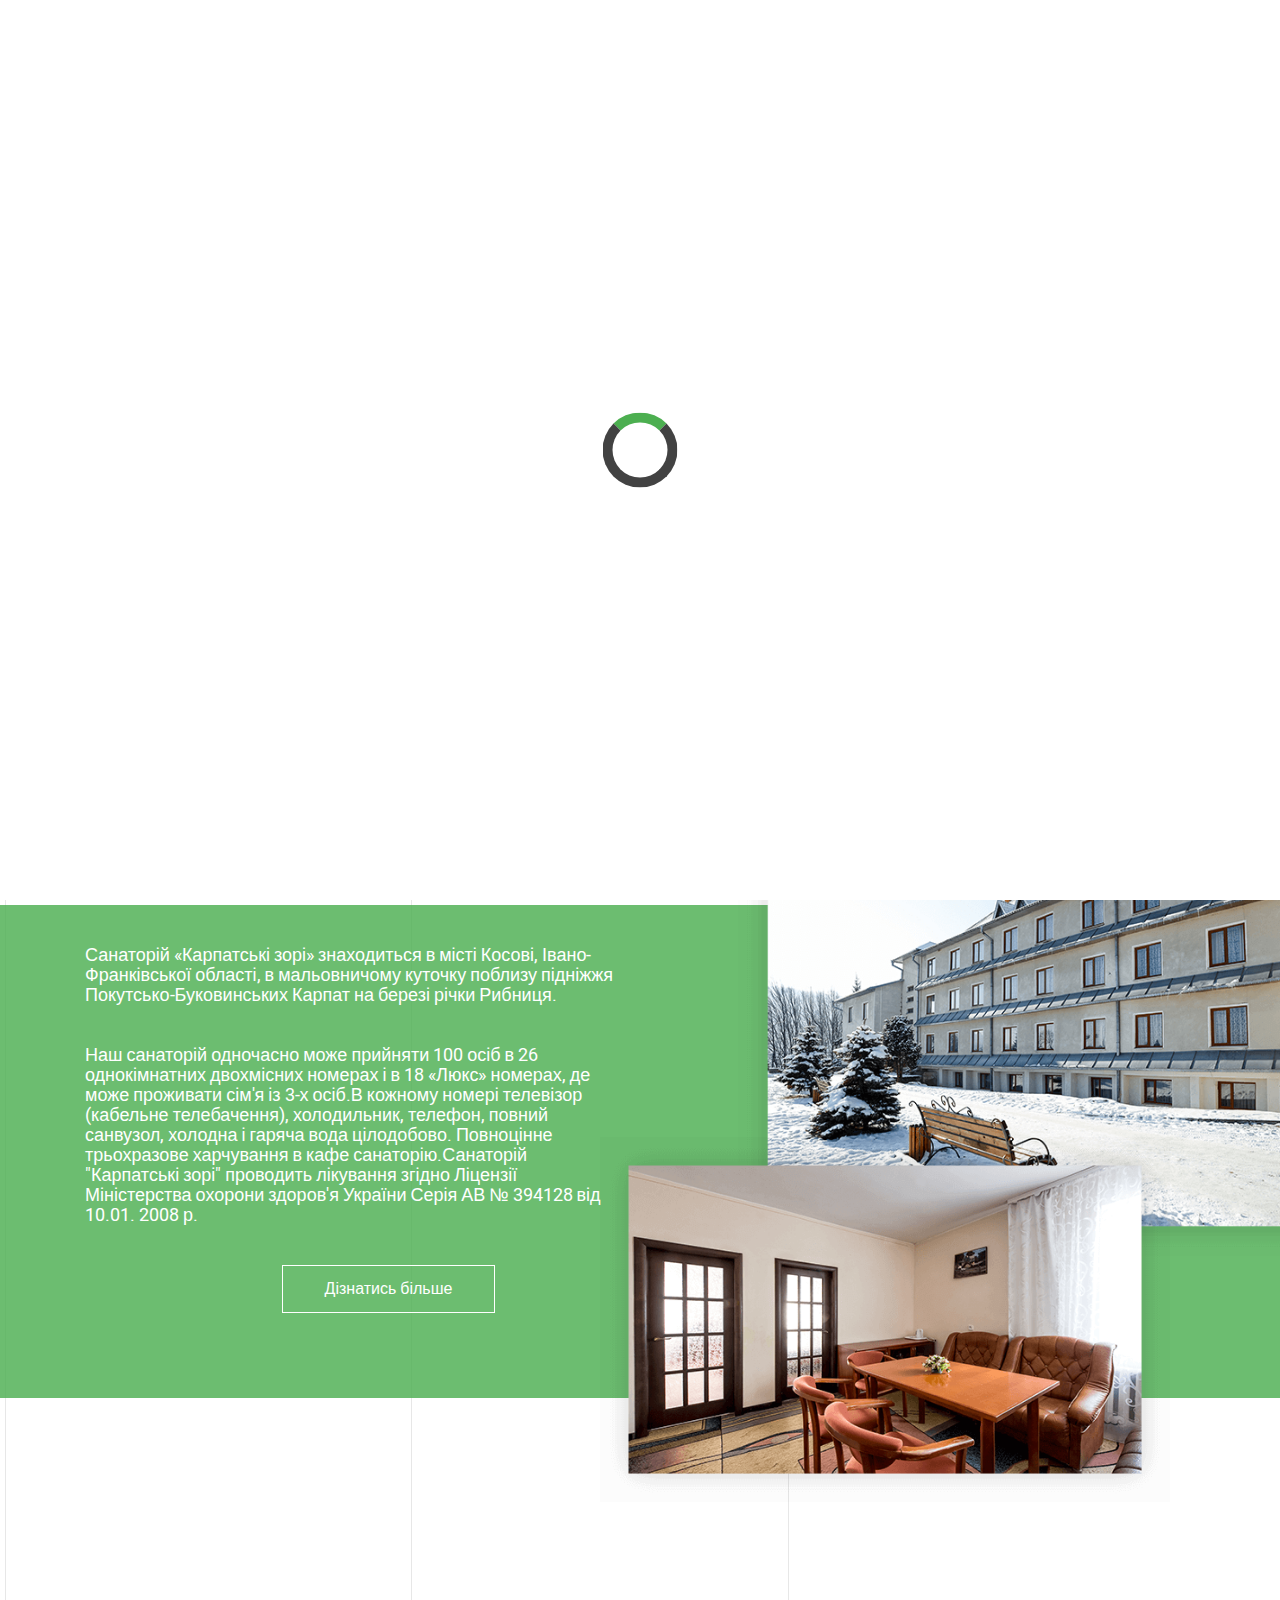
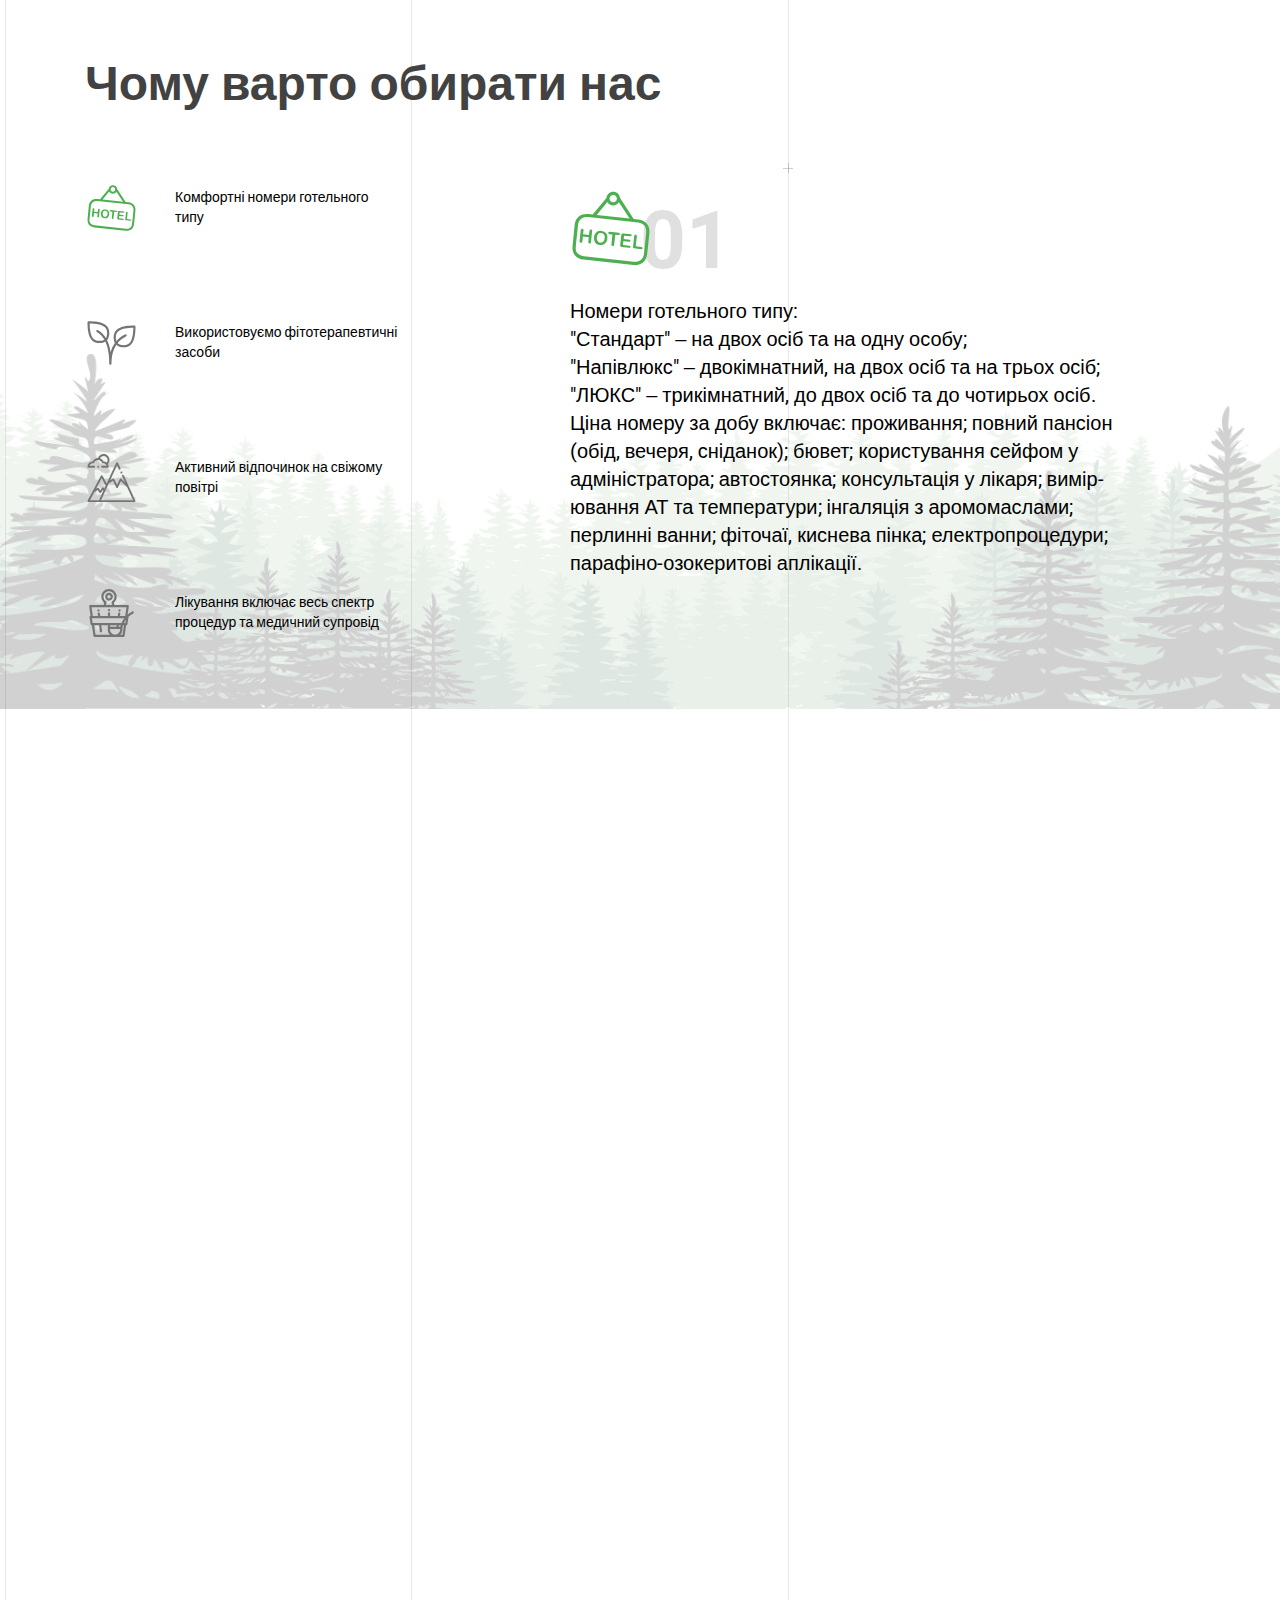
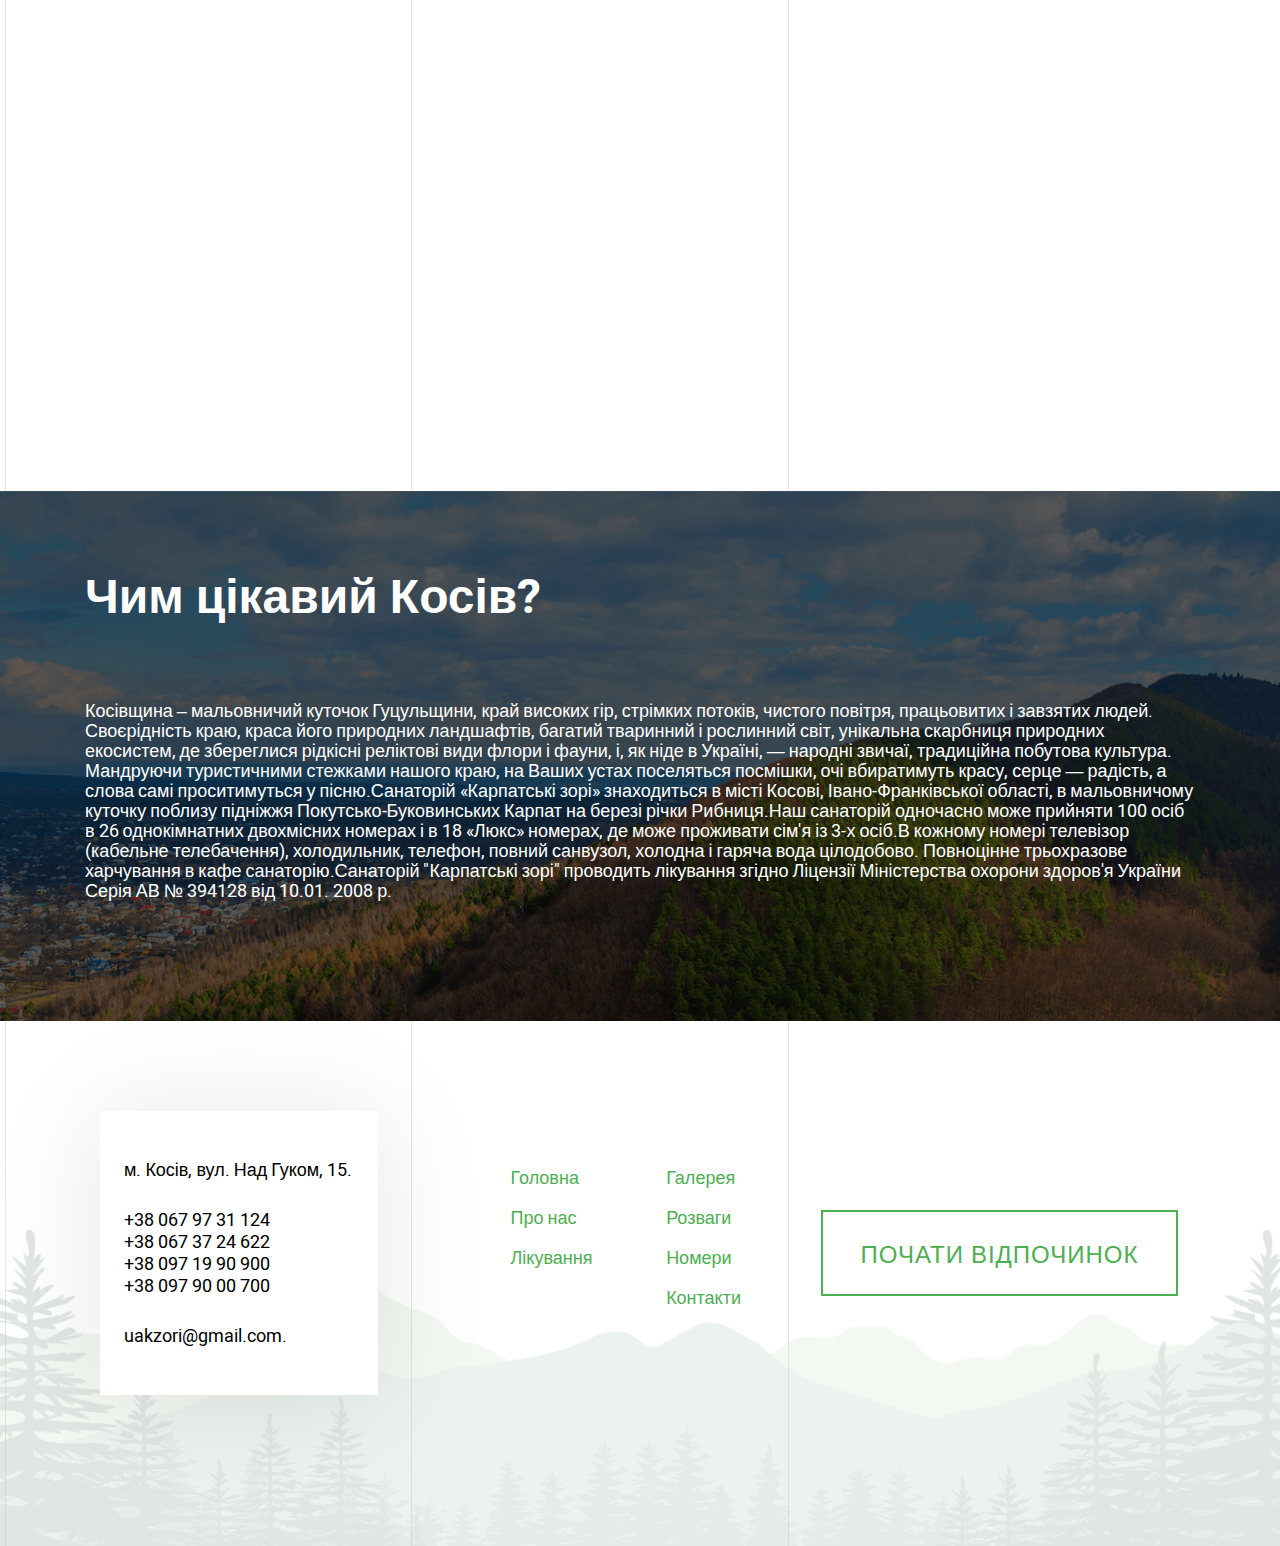
==== commit e1db4a82: "media" ====
--- a/index.html
+++ b/index.html
@@ -31,18 +31,26 @@
                 <div class="row">
                     <div class="col">
                         <div class="header__wrap">
-                            <div class="button-reserve">
-                                <a href="#popup2" class="popup__link2 reserve__link">Забронювати номер</a>
+                            <div class="header__wrap_group">
+                                <div class="logo">
+                                    <a href="index.html"><img src="img/logo_karpatski_zori.jpg" alt="" class="sl__img"></a>
+                                </div>
+                                <div class="button-reserve">
+                                    <a href="#popup2" class="popup__link2 reserve__link">Забронювати номер</a>
+                                </div>
+                                <div class="icon">
+                                    <div class="hamburger"></div>
+                                </div>
                             </div>
                             <nav class="menu">
                                 <ul class="menu__list">
                                     <li class="menu__item"><a href="index.html" class="menu__link active">Головна</a>
                                     </li>
                                     <li class="menu__item"><a href="about_us.html" class="menu__link">Про нас</a></li>
-                                    <li class="menu__item">
+                                    <li class="menu__item menu__item_hover menu__item_toggle">
                                         <a href="#" class="menu__link">Лікування</a>
-                                        <div class="panel">
-                                            <ul>
+                                        <div class="panel ">
+                                            <ul class="panel_child">
                                                 <li class="has-children"><span>Види лікування</span>
                                                     <ul class="list__children-1">
                                                         <li>
@@ -169,50 +177,50 @@
             </div>
         </div>
         <div class="header__bottom">
-           <div class="container">
-               <div class="book__room">
-                   <div class="form__title">
-                       <div class="row">
-                           <div class="col"><h3>Забронювати номер зараз</h3></div>
-                       </div>
-                   </div>
-                   <div class="form">
-                       <form action="#">
-                           <div class="row">
-                               <div class="col-lg col-md-6"><input type="text" placeholder="Ім'я" required></div>
-                               <div class="col-lg col-md-6"><input id="phone" type="text" placeholder="Телефон"
-                                                                   required>
-                               </div>
-                               <div class="col-lg col-md-6 bout"><input type="text" id="datepicker" class="my-data"
-                                                                        placeholder="Дата заїзду"></div>
-                               <div class="col-lg col-md-6 departure"><input type="text" id="datepicker2"
-                                                                             class="my-data"
-                                                                             placeholder="Дата виїзду"></div>
-                               <div class="col-lg col-md-6"><select class="classic">
-                                   <option selected="selected">Тип номеру</option>
-                                   <option>Стандарт</option>
-                                   <option>Напів люкс</option>
-                                   <option>Люкс</option>
-                               </select>
-                                   <svg version="1.1" xmlns="http://www.w3.org/2000/svg" viewBox="0 0 129 129"
-                                        xmlns:xlink="http://www.w3.org/1999/xlink"
-                                        enable-background="new 0 0 129 129">
-                                       <g>
-                                           <path d="m121.3,34.6c-1.6-1.6-4.2-1.6-5.8,0l-51,51.1-51.1-51.1c-1.6-1.6-4.2-1.6-5.8,0-1.6,1.6-1.6,4.2 0,5.8l53.9,53.9c0.8,0.8 1.8,1.2 2.9,1.2 1,0 2.1-0.4 2.9-1.2l53.9-53.9c1.7-1.6 1.7-4.2 0.1-5.8z"/>
-                                       </g>
-                                   </svg>
-                               </div>
-                               <div class="col-lg col-md-6">
-                                   <div class="button-submit">
-                                       <input type="submit" value="Надіслати" class="submit">
-                                   </div>
-                               </div>
-                           </div>
-                       </form>
-                   </div>
-               </div>
-           </div>
-       </div>
+            <div class="container">
+                <div class="book__room">
+                    <div class="form__title">
+                        <div class="row">
+                            <div class="col"><h3>Забронювати номер зараз</h3></div>
+                        </div>
+                    </div>
+                    <div class="form">
+                        <form action="#">
+                            <div class="row">
+                                <div class="col-lg col-md-12 form__input text-center"><input type="text" placeholder="Ім'я" required></div>
+                                <div class="col-lg col-md-12 form__input text-center"><input id="phone" type="text" placeholder="Телефон"
+                                                                    required>
+                                </div>
+                                <div class="col-lg col-md-12 form__input text-center bout"><input type="text" id="datepicker" class="my-data"
+                                                                         placeholder="Дата заїзду"></div>
+                                <div class="col-lg col-md-12 form__input text-center departure"><input type="text" id="datepicker2"
+                                                                              class="my-data"
+                                                                              placeholder="Дата виїзду"></div>
+                                <div class="col-lg col-md-12 text-center"><select class="classic">
+                                    <option selected="selected">Тип номеру</option>
+                                    <option>Стандарт</option>
+                                    <option>Напів люкс</option>
+                                    <option>Люкс</option>
+                                </select>
+                                    <svg version="1.1" xmlns="http://www.w3.org/2000/svg" viewBox="0 0 129 129"
+                                         xmlns:xlink="http://www.w3.org/1999/xlink"
+                                         enable-background="new 0 0 129 129">
+                                        <g>
+                                            <path d="m121.3,34.6c-1.6-1.6-4.2-1.6-5.8,0l-51,51.1-51.1-51.1c-1.6-1.6-4.2-1.6-5.8,0-1.6,1.6-1.6,4.2 0,5.8l53.9,53.9c0.8,0.8 1.8,1.2 2.9,1.2 1,0 2.1-0.4 2.9-1.2l53.9-53.9c1.7-1.6 1.7-4.2 0.1-5.8z"/>
+                                        </g>
+                                    </svg>
+                                </div>
+                                <div class="col-lg col-md text-center">
+                                    <div class="button-submit">
+                                        <input type="submit" value="Надіслати" class="submit">
+                                    </div>
+                                </div>
+                            </div>
+                        </form>
+                    </div>
+                </div>
+            </div>
+        </div>
         <!--===========================  end Content ======================================-->
     </div>
     <!-- Modal -->
@@ -221,12 +229,12 @@
             <form action="#">
                 <div class="form__colum">
                     <div class="form_control"><input type="text" placeholder="Ім'я" required></div>
-                    <div class="form_control"><input id="phone" type="text" placeholder="Телефон"
+                    <div class="form_control"><input id="phone_up" type="text" placeholder="Телефон"
                                                      required>
                     </div>
-                    <div class="form_control bout"><input type="text" id="datepicker" class="my-data"
+                    <div class="form_control bout"><input type="text" id="datepicker_up" class="my-data"
                                                           placeholder="Дата заїзду"></div>
-                    <div class="form_control departure"><input type="text" id="datepicker2"
+                    <div class="form_control departure"><input type="text" id="datepicker2_up"
                                                                class="my-data"
                                                                placeholder="Дата виїзду"></div>
                     <div class="form_control"><select class="classic">
@@ -257,7 +265,7 @@
         <div class="wrap">
             <div class="container">
                 <div class="row about__content">
-                    <div class="col-md-6 about__txt">
+                    <div class="col-md-12 col-lg-6 about__txt">
                         <p>Санаторій «Карпатські зорі» знаходиться в місті Косові,
                             Івано-Франківської області, в мальовничому куточку поблизу
                             підніжжя Покутсько-Буковинських Карпат на березі річки Рибниця.</p>
@@ -272,10 +280,10 @@
                             <a href="#"><span>Дізнатись більше</span></a>
                         </div>
                     </div>
-                    <div class="col-md-6  about__img">
+                    <div class="col-md-12 col-lg-6  about__img">
                         <img src="img/star1.png" alt="" class="img-fluid">
                     </div>
-                    <div class="col-md-6  about__image">
+                    <div class="col-md-12 col-lg-6  about__image">
                         <img src="img/star2.png" alt="" class="img-fluid">
                     </div>
                 </div>
@@ -294,12 +302,12 @@
                 </div>
             </div>
             <div class="row">
-                <div class="col-md-4">
+                <div class="col-lg-4 col-md-6 col-sm-6">
                     <div class="advantages">
                         <!-- Nav tabs -->
                         <ul class="nav nav-tabs" role="tablist">
                             <li class="nav-item">
-                                <a class="nav-link active qqq" data-toggle="tab" href="#home">
+                                <a class="nav-link  active" data-toggle="tab" href="#home">
                                     <svg class="advantages__svg active" version="1.1"  xmlns="http://www.w3.org/2000/svg" xmlns:xlink="http://www.w3.org/1999/xlink" x="0px" y="0px"
 	 viewBox="0 0 388.104 388.104" style="enable-background:new 0 0 388.104 388.104;" xml:space="preserve">
 <g>
@@ -360,7 +368,7 @@
                                     Комфортні номери готельного типу</a>
                             </li>
                             <li class="nav-item">
-                                <a class="nav-link qqq" data-toggle="tab" href="#menu1">
+                                <a class="nav-link" data-toggle="tab" href="#menu1">
                                     <svg class="advantages__svg" version="1.1"  xmlns="http://www.w3.org/2000/svg" xmlns:xlink="http://www.w3.org/1999/xlink" x="0px" y="0px"
 	 viewBox="0 0 469.824 469.824" style="enable-background:new 0 0 469.824 469.824;" xml:space="preserve">
 <g>
@@ -395,7 +403,7 @@
                                     Використовуємо фітотерапевтичні засоби</a>
                             </li>
                             <li class="nav-item">
-                                <a class="nav-link qqq" data-toggle="tab" href="#menu2">
+                                <a class="nav-link" data-toggle="tab" href="#menu2">
                                     <svg class="advantages__svg" version="1.1"  xmlns="http://www.w3.org/2000/svg" xmlns:xlink="http://www.w3.org/1999/xlink" x="0px" y="0px"
 	 viewBox="0 0 512 512" style="enable-background:new 0 0 512 512;" xml:space="preserve">
 <g>
@@ -446,7 +454,7 @@
                             </li>
                             <li class="nav-item">
 
-                                <a class="nav-link qqq" data-toggle="tab" href="#menu3">
+                                <a class="nav-link" data-toggle="tab" href="#menu3">
                                     <svg class="advantages__svg" version="1.1"  xmlns="http://www.w3.org/2000/svg" xmlns:xlink="http://www.w3.org/1999/xlink" x="0px" y="0px"
 	 viewBox="0 0 511.999 511.999" style="enable-background:new 0 0 511.999 511.999;" xml:space="preserve">
 <g>
@@ -530,9 +538,9 @@
                         </ul>
                     </div>
                 </div>
-                <div class="col-md-8">
+                <div class="col-lg-8 col-md-6 col-sm-6 tab__panes">
                     <!-- Tab panes -->
-                    <div class="tab-content">
+                    <div class="tab-content my__tab">
                         <div id="home" class="container tab-pane active hotell"><br>
                             <div class="tab__svg">
                                 <svg class="advantages__svg" version="1.1"  xmlns="http://www.w3.org/2000/svg" xmlns:xlink="http://www.w3.org/1999/xlink" x="0px" y="0px"
@@ -889,13 +897,13 @@
     </section>
     <!--===========================  end Kosiv  =========================================-->
 
-    <div class="empty"></div>
+
 </div>
 <!--===========================    Footer    ===========================================-->
 <footer class="footer">
     <div class="container">
         <div class="row footer__box">
-            <div class="col-md">
+            <div class="col-md col-sm-4">
                 <ul class="contact">
                     <li class="address"><a href="https://goo.gl/dVUcJR" target="_blank">м. Косів, вул. Над Гуком,
                         15.</a></li>
@@ -908,7 +916,7 @@
                     <li class="email"><a href="mailto:uakzori@gmail.com" target="_blank">uakzori@gmail.com.</a></li>
                 </ul>
             </div>
-            <div class="col-md">
+            <div class="col-md col-sm-4">
                 <div class="footer__menu">
                     <ul>
                         <li><a href="index.html">Головна</a></li>
@@ -923,7 +931,7 @@
                     </ul>
                 </div>
             </div>
-            <div class="col-md">
+            <div class="col-md col-sm-4">
                 <div class="btn__begin">
                     <a href="#popup2" class="popup__link2">Почати відпочинок</a>
                 </div>
--- a/css/style.css
+++ b/css/style.css
@@ -188,14 +188,6 @@
   background-color: #fff;
   z-index: 999; }
 
-/*.wrap__top__color {
-  .header {
-    background-color: $bg-color8;
-  }
-  .panel{
-    background-color: $bg-color8;
-  }
-}*/
 .header__contacts {
   background-color: #fff; }
 
@@ -204,17 +196,87 @@
   display: -webkit-flex;
   display: -ms-flexbox;
   display: flex;
-  -webkit-box-pack: end;
-  -webkit-justify-content: flex-end;
-  -ms-flex-pack: end;
-  justify-content: flex-end;
+  -webkit-box-pack: justify;
+  -webkit-justify-content: space-between;
+  -ms-flex-pack: justify;
+  justify-content: space-between;
   -webkit-box-align: center;
   -webkit-align-items: center;
   -ms-flex-align: center;
   align-items: center; }
 
+.header__wrap_group {
+  display: -webkit-box;
+  display: -webkit-flex;
+  display: -ms-flexbox;
+  display: flex;
+  -webkit-box-pack: justify;
+  -webkit-justify-content: space-between;
+  -ms-flex-pack: justify;
+  justify-content: space-between;
+  -webkit-box-align: center;
+  -webkit-align-items: center;
+  -ms-flex-align: center;
+  align-items: center;
+  width: 31%; }
+
 .content__box {
   position: relative; }
+
+.logo {
+  width: 90px;
+  height: 70px; }
+  .logo img {
+    width: 100%; }
+
+.icon {
+  display: none;
+  width: 40px;
+  height: 40px;
+  cursor: pointer; }
+
+.hamburger {
+  display: none;
+  width: 40px;
+  height: 2px;
+  background: #4caf50;
+  position: absolute;
+  top: 50%;
+  left: 50%;
+  -webkit-transform: translate(-50%, -50%);
+  -ms-transform: translate(-50%, -50%);
+  transform: translate(-50%, -50%); }
+
+.hamburger::before,
+.hamburger::after {
+  content: "";
+  position: absolute;
+  width: 40px;
+  height: 2px;
+  background: #4caf50;
+  -webkit-transition: .5s;
+  -o-transition: .5s;
+  transition: .5s; }
+
+.hamburger::before {
+  top: -10px; }
+
+.hamburger::after {
+  top: 10px; }
+
+.icon.active .hamburger {
+  background: transparent; }
+
+.icon.active .hamburger:before {
+  top: 9px;
+  -webkit-transform: rotate(45deg);
+  -ms-transform: rotate(45deg);
+  transform: rotate(45deg); }
+
+.icon.active .hamburger::after {
+  -webkit-transform: rotate(135deg);
+  -ms-transform: rotate(135deg);
+  transform: rotate(135deg); }
 
 .header__title {
   position: absolute;
@@ -243,25 +305,6 @@
   input[type="button"]:hover {
     background-color: #449c44; }
 
-.menu [type="checkbox"],
-.menu label.toggle__submenu {
-  display: none; }
-
-.menu label.toggle__menu {
-  display: none;
-  padding: 28px 40px;
-  cursor: pointer;
-  position: relative; }
-
-.menu label.toggle__menu .fa {
-  position: absolute;
-  top: 15px;
-  right: 12px;
-  font-size: 2.4rem; }
-
-.toggle__menu {
-  display: none; }
-
 .menu__list {
   display: -webkit-box;
   display: -webkit-flex;
@@ -278,6 +321,8 @@
 
 .menu__item {
   padding-left: 30px; }
+  .menu__item:first-child {
+    padding-left: 0; }
 
 .menu__link {
   display: block;
@@ -307,7 +352,7 @@
 .menu li {
   position: relative; }
 
-.menu__item:hover > .panel {
+.menu__item_hover:hover .panel {
   display: block;
   margin: 0; }
 
@@ -444,16 +489,20 @@
   margin-top: 84px; }
 
 .hide {
-  opacity: 0; }
+  opacity: 0;
+  z-index: -2; }
 
 .button-reserve {
   opacity: 0;
   -webkit-transition: 0.5s;
   -o-transition: 0.5s;
-  transition: 0.5s; }
+  transition: 0.5s;
+  position: relative;
+  z-index: -1; }
 
 .fix {
-  opacity: 1; }
+  opacity: 1;
+  z-index: 1; }
 
 .book__room {
   height: 200px;
@@ -606,7 +655,7 @@
 
 .sl .slick-dots {
   z-index: 1;
-  bottom: 50%;
+  bottom: 48%;
   left: 21%;
   width: 5%;
   display: -webkit-box;
@@ -657,17 +706,49 @@
 .sl .slick-dots li {
   margin: 0; }
 
-@media all and (max-width: 767px) {
-  .header {
-    background: #8db7db; }
+@media all and (max-width: 991px) {
+  .header__wrap {
+    -webkit-box-orient: vertical;
+    -webkit-box-direction: normal;
+    -webkit-flex-direction: column;
+    -ms-flex-direction: column;
+    flex-direction: column;
+    -webkit-box-align: start;
+    -webkit-align-items: flex-start;
+    -ms-flex-align: start;
+    align-items: flex-start; }
+  .logo {
+    margin-top: 10px; }
+  .icon {
+    display: -webkit-box;
+    display: -webkit-flex;
+    display: -ms-flexbox;
+    display: flex;
+    position: absolute;
+    right: 4%;
+    top: 15px; }
+  .hamburger {
+    display: -webkit-box;
+    display: -webkit-flex;
+    display: -ms-flexbox;
+    display: flex; }
+  /*.logo {
+    position: absolute;
+    left: 4%;
+    top: 7%;
+  }*/
   .menu {
-    overflow: hidden;
-    width: 100%; }
+    max-height: 340px;
+    overflow-y: scroll;
+    display: none;
+    width: 100%;
+    margin-top: 30px; }
   .menu ul {
-    display: block;
-    -webkit-transition: max-height 0.3s;
-    -o-transition: max-height 0.3s;
-    transition: max-height 0.3s; }
+    display: block; }
+  .menu__item {
+    padding-left: 20px; }
+    .menu__item:first-child {
+      padding-left: 20px; }
   .menu__link {
     font-size: 2rem;
     line-height: 15px;
@@ -683,136 +764,264 @@
     font-size: 1.6rem;
     line-height: 16px; }
   .panel {
+    position: relative;
+    display: none;
     left: 0;
-    background-color: transparent; }
+    width: 100%; }
+  .sowed {
+    position: relative;
+    display: block; }
   .list__children-2 {
     padding: 0;
     border-left: none;
     border-right: none; }
-  .menu .menu__list {
-    max-height: 0; }
-  .menu li > ul li ul {
-    position: absolute;
-    right: auto;
-    top: auto; }
-  .menu label.toggle__menu {
-    display: block; }
-  .menu__item:hover > .panel {
+  /*.menu__item:hover > .panel {
+    display: none;
+  }*/ }
+
+@media screen and (min-width: 320px) and (max-width: 479px) {
+  .button-reserve {
     display: none; }
-  input.toggle__menu:checked ~ ul,
-  input.toggle__submenu:checked ~ .panel {
-    display: block;
-    position: relative;
-    max-height: 5000px;
-    -webkit-transition: max-height 2s ease-in;
-    -o-transition: max-height 2s ease-in;
-    transition: max-height 2s ease-in;
-    z-index: 9999; }
-  .menu label.toggle__submenu {
-    position: absolute;
-    top: 0;
-    right: 0;
-    width: 100%;
-    height: 100%;
-    cursor: pointer;
-    display: block; }
-  input.toggleMenu:checked + label.toggle__menu {
-    color: #fff; }
-  input.toggle__submenu:hover ~ a {
-    color: #fff; }
-  input.toggle__submenu:checked ~ a {
-    color: #fff; }
-  .menu label.toggle__submenu .fa:before {
-    content: "\f0d7";
-    color: #000;
-    padding: 0; }
-  .menu label.toggle__submenu .fa {
-    position: absolute;
-    top: 10px;
-    right: 30px;
-    font-size: 20px; }
-  .menu input.toggle__submenu:checked ~ label.toggle__submenu .fa::before {
-    content: "\f0d8";
-    color: #fff; } }
-
-@media screen and (min-width: 320px) and (max-width: 479px) {
   .header__title {
-    top: 85px;
-    width: 100%; }
+    top: 100px;
+    width: 182px; }
     .header__title h1 {
-      font-size: 2rem;
-      text-align: center;
+      font-size: 2.4rem;
+      text-align: left;
       line-height: 25px;
       width: auto; }
     .header__title p {
-      display: none; }
+      font-size: 1.2rem;
+      margin-top: 0; }
+  .hide__txt {
+    display: none; }
   .header__bottom {
     background-color: transparent;
     height: 50%;
-    top: 33%; }
+    top: 45%;
+    opacity: 1;
+    z-index: 1; }
   .book__room {
     height: 100%; }
+  .form {
+    width: 190px; }
   .form__title h3 {
-    text-align: center; }
-  form input, form select {
-    margin-bottom: 20px; }
-  .bout img, .departure img {
-    bottom: 50%; }
-  .form svg {
-    bottom: 58%; }
+    display: none; }
+  .header__bottom form input, .header__bottom form select {
+    margin-bottom: 15px;
+    width: 190px;
+    height: 47px;
+    position: relative; }
+  .header__bottom .bout img {
+    bottom: 43%;
+    right: 11%; }
+  .header__bottom .departure img {
+    bottom: 43%;
+    right: 11%; }
+  .header__bottom .form svg {
+    bottom: 43%;
+    right: 11%;
+    width: 21px;
+    height: 22px; }
   .submit {
     border: 1px solid #fff; }
-  .sliders {
-    background-color: #4caf50; } }
+  .sl {
+    height: auto;
+    overflow: visible; }
+  .sl .sl__img {
+    width: auto; }
+  .sl .slick-dots {
+    bottom: 65%;
+    left: 4%;
+    width: 70px; }
+  .sl .slick-dots li.slick-active {
+    width: 9px;
+    height: 9px; }
+  .sl .slick-dots li.slick-active button {
+    width: 9px;
+    height: 9px; }
+  .sl .slick-dots li {
+    width: 7px;
+    height: 7px; }
+  .sl .slick-dots li button {
+    width: 7px;
+    height: 7px; } }
 
 @media screen and (min-width: 480px) and (max-width: 767px) {
+  .container {
+    max-width: 710px; }
+  .button-reserve {
+    display: none; }
   .header__title {
-    top: 150px;
-    width: 100%; }
+    top: 100px;
+    width: 182px; }
     .header__title h1 {
-      font-size: 3rem;
-      text-align: center;
+      font-size: 2.4rem;
+      text-align: left;
       line-height: 25px;
       width: auto; }
     .header__title p {
-      display: none; }
+      font-size: 1.2rem;
+      margin-top: 0; }
+  .hide__txt {
+    display: none; }
   .header__bottom {
     background-color: transparent;
-    height: 50%;
-    top: 45%; }
+    height: auto;
+    top: 20%;
+    opacity: 1;
+    z-index: 1; }
+  .header__bottom_change {
+    margin-top: 15%; }
   .book__room {
-    height: 100%; }
+    height: 100%;
+    -webkit-box-align: end;
+    -webkit-align-items: flex-end;
+    -ms-flex-align: end;
+    align-items: flex-end; }
+  .form {
+    width: 67%;
+    max-width: 330px; }
   .form__title h3 {
-    text-align: center; }
-  form input, form select {
-    margin-bottom: 20px; }
-  .bout img, .departure img {
-    bottom: 50%; }
-  .form svg {
-    bottom: 58%; }
+    display: none; }
+  .header__bottom form input, .header__bottom form select {
+    margin-bottom: 15px;
+    width: 100%;
+    height: 82px;
+    position: relative;
+    font-size: 2.4rem; }
+  .header__bottom .bout img,
+  .header__bottom .departure img {
+    width: 36px;
+    height: 38px;
+    position: absolute;
+    right: 9%;
+    bottom: 32%;
+    z-index: 2; }
+  .header__bottom .form svg {
+    bottom: 43%;
+    right: 11%;
+    width: 21px;
+    height: 22px; }
   .submit {
     border: 1px solid #fff; }
-  .sliders {
-    background-color: #4caf50;
-    height: 970px; } }
+  .sl {
+    height: auto;
+    overflow: visible;
+    padding: 0; }
+  .sl .sl__img {
+    width: auto; }
+  .sl .slick-dots {
+    bottom: 65%;
+    left: 4%;
+    width: 70px;
+    z-index: 5; }
+  .sl .slick-dots li.slick-active {
+    width: 9px;
+    height: 9px; }
+  .sl .slick-dots li.slick-active button {
+    width: 9px;
+    height: 9px; }
+  .sl .slick-dots li {
+    width: 7px;
+    height: 7px; }
+  .sl .slick-dots li button {
+    width: 7px;
+    height: 7px; } }
 
 @media screen and (min-width: 768px) and (max-width: 991px) {
+  .button-reserve {
+    display: none; }
+  .header__title {
+    top: 100px;
+    width: 182px; }
+    .header__title h1 {
+      font-size: 2.4rem;
+      text-align: left;
+      line-height: 25px;
+      width: auto; }
+    .header__title p {
+      font-size: 1.2rem;
+      margin-top: 0; }
+  .header__bottom {
+    background-color: transparent;
+    height: auto;
+    top: 20%;
+    opacity: 1;
+    z-index: 1; }
+  .header__bottom_change {
+    margin-top: 15%; }
+  .book__room {
+    height: 100%;
+    -webkit-box-align: end;
+    -webkit-align-items: flex-end;
+    -ms-flex-align: end;
+    align-items: flex-end; }
+  .form {
+    width: 67%;
+    max-width: 330px; }
+  .form__title h3 {
+    display: none; }
+  .header__bottom form input, .header__bottom form select {
+    margin-bottom: 15px;
+    width: 100%;
+    height: 82px;
+    position: relative;
+    font-size: 2.4rem; }
+  .header__bottom .bout img,
+  .header__bottom .departure img {
+    width: 36px;
+    height: 38px;
+    position: absolute;
+    right: 9%;
+    bottom: 32%;
+    z-index: 2; }
+  .header__bottom .form svg {
+    bottom: 43%;
+    right: 11%;
+    width: 21px;
+    height: 22px; }
+  .submit {
+    border: 1px solid #fff; }
+  .sl {
+    height: auto;
+    overflow: visible;
+    padding: 0; }
+  .sl .sl__img {
+    width: auto; }
+  .sl .slick-dots {
+    bottom: 65%;
+    left: 15%;
+    width: 70px;
+    z-index: 5; }
+  .sl .slick-dots li.slick-active {
+    width: 9px;
+    height: 9px; }
+  .sl .slick-dots li.slick-active button {
+    width: 9px;
+    height: 9px; }
+  .sl .slick-dots li {
+    width: 7px;
+    height: 7px; }
+  .sl .slick-dots li button {
+    width: 7px;
+    height: 7px; } }
+
+@media screen and (min-width: 992px) and (max-width: 1200px) {
+  .header__title {
+    top: 110px; }
+  .menu__item:nth-child(2) {
+    width: 101px; }
   .header__title {
     left: 50px; }
   .menu__item {
     padding-left: 15px; }
-    .menu__item a {
-      font-size: 2rem; }
+  .menu__link {
+    font-size: 1.6rem; }
   .header__bottom {
-    height: auto; }
-  .has-children span {
-    font-size: 1.8rem; }
-  .menu li > ul li a {
-    font-size: 1.6rem;
-    padding: 10px 10px; }
-  .panel {
-    left: -220px;
-    width: 730px; }
+    height: auto;
+    bottom: 0%;
+    padding: 0; }
   form input, form select {
     margin-bottom: 20px; }
   .bout img, .departure img {
@@ -822,25 +1031,27 @@
   .book__room {
     height: 100%; }
   .sliders {
-    height: 880px; } }
-
-@media screen and (min-width: 992px) and (max-width: 1200px) {
-  .header__title {
-    left: 50px; }
+    height: 768px; }
+  .sl {
+    height: auto; }
+  .sl .sl__img {
+    width: 100%;
+    height: 768px; }
+  .sl .slick-dots {
+    left: 10%;
+    bottom: 40%; } }
+
+@media screen and (min-width: 1200px) and (max-width: 1366px) {
+  .sl {
+    height: auto; }
+  .hide__txt {
+    display: block; }
   .header__bottom {
-    height: auto; }
-  form input, form select {
-    margin-bottom: 20px; }
-  .bout img, .departure img {
-    bottom: 50%; }
-  .form svg {
-    bottom: 58%; }
-  .book__room {
-    height: 100%; }
-  .sliders {
-    height: 900px; }
+    height: auto;
+    bottom: 0%; }
   .sl .slick-dots {
-    left: 11%; } }
+    left: 10%;
+    bottom: 40%; } }
 
 /*
 ================================================================================
@@ -851,8 +1062,7 @@
   height: 435px;
   background: #fff url("../img/tree2.png") no-repeat 0% 100%;
   -webkit-background-size: contain;
-  background-size: contain;
-  margin-top: -435px; }
+  background-size: contain; }
 
 .footer__box {
   display: -webkit-box;
@@ -943,39 +1153,139 @@
   .footer {
     background: none; }
   .contact {
-    text-align: center; }
-  .begin a {
     width: 100%;
-    font-size: 1.2rem;
-    line-height: 50px;
-    height: 50px; } }
-
-@media screen and (min-width: 480px) and (max-width: 767px) {
+    text-align: center;
+    padding: 50px 0; }
+  .btn__begin {
+    max-width: 300px;
+    margin: auto; }
+    .btn__begin a {
+      width: 100%;
+      font-size: 1.9rem;
+      line-height: 70px;
+      height: 70px;
+      margin: 0 auto; }
+  .footer__menu {
+    padding: 0;
+    max-width: 330px;
+    margin: auto; } }
+
+@media screen and (min-width: 480px) and (max-width: 575px) {
   .footer {
     background: none; }
   .contact {
-    text-align: center; }
+    width: 100%;
+    text-align: center;
+    padding: 50px 0; }
+  .btn__begin {
+    max-width: 300px;
+    margin: auto; }
+    .btn__begin a {
+      width: 100%;
+      font-size: 1.9rem;
+      line-height: 70px;
+      height: 70px;
+      margin: 0 auto; }
   .footer__menu {
-    -webkit-justify-content: space-around;
-    -ms-flex-pack: distribute;
-    justify-content: space-around; }
-  .begin a {
-    margin: 0 auto; } }
+    padding: 0;
+    max-width: 330px;
+    margin: auto; } }
+
+@media screen and (min-width: 576px) and (max-width: 767px) {
+  .footer {
+    height: auto; }
+  .footer__box {
+    margin: 60px 0 0 0;
+    padding-bottom: 60px;
+    -webkit-box-align: start;
+    -webkit-align-items: flex-start;
+    -ms-flex-align: start;
+    align-items: flex-start; }
+  .contact {
+    width: 100%;
+    padding: 50px 10px;
+    font-size: 1.2rem; }
+  .btn__begin {
+    max-width: 300px;
+    margin: auto;
+    margin-top: 65px; }
+    .btn__begin a {
+      width: 100%;
+      font-size: 1.2rem;
+      line-height: 70px;
+      height: 70px;
+      margin: 0 auto; }
+  .footer__menu {
+    padding: 0;
+    max-width: 330px;
+    margin: auto;
+    padding-top: 45px; }
+    .footer__menu a {
+      font-size: 1.2rem; } }
 
 @media screen and (min-width: 768px) and (max-width: 991px) {
   .footer {
-    background: none; }
+    height: auto; }
+  .footer__box {
+    margin: 60px 0 0 0;
+    padding-bottom: 60px;
+    -webkit-box-align: start;
+    -webkit-align-items: flex-start;
+    -ms-flex-align: start;
+    align-items: flex-start; }
   .contact {
-    text-align: center; }
+    width: 100%;
+    padding: 50px 10px;
+    font-size: 1.4rem; }
+  .btn__begin {
+    max-width: 300px;
+    margin: auto;
+    margin-top: 65px; }
+    .btn__begin a {
+      width: 100%;
+      font-size: 1.4rem;
+      line-height: 70px;
+      height: 70px;
+      margin: 0 auto; }
   .footer__menu {
-    -webkit-justify-content: space-around;
-    -ms-flex-pack: distribute;
-    justify-content: space-around;
-    padding: 25px 0; }
-  .begin {
-    margin-top: 50px; }
-    .begin a {
-      margin: 0 auto; } }
+    padding: 0;
+    max-width: 330px;
+    margin: auto;
+    padding-top: 45px; }
+    .footer__menu a {
+      font-size: 1.4rem; } }
+
+@media screen and (min-width: 992px) and (max-width: 1200px) {
+  .footer {
+    height: auto; }
+  .footer__box {
+    margin: 60px 0 0 0;
+    padding-bottom: 60px;
+    -webkit-box-align: start;
+    -webkit-align-items: flex-start;
+    -ms-flex-align: start;
+    align-items: flex-start; }
+  .contact {
+    width: 100%;
+    padding: 50px 10px;
+    font-size: 1.8rem; }
+  .btn__begin {
+    max-width: 300px;
+    margin: auto;
+    margin-top: 65px; }
+    .btn__begin a {
+      width: 100%;
+      font-size: 1.8rem;
+      line-height: 70px;
+      height: 70px;
+      margin: 0 auto; }
+  .footer__menu {
+    padding: 0;
+    max-width: 330px;
+    margin: auto;
+    padding-top: 45px; }
+    .footer__menu a {
+      font-size: 1.8rem; } }
 
 html {
   width: 100%;
@@ -1340,15 +1650,13 @@
   -o-transition: 0.5s;
   transition: 0.5s; }
 
+/*@media screen and (max-width: 800px) {
+  .column {
+    flex: 50%;
+    max-width: 50%;
+  }
+}*/
 @media screen and (max-width: 800px) {
-  .column {
-    -webkit-box-flex: 50%;
-    -webkit-flex: 50%;
-    -ms-flex: 50%;
-    flex: 50%;
-    max-width: 50%; } }
-
-@media screen and (max-width: 600px) {
   .column {
     -webkit-box-flex: 100%;
     -webkit-flex: 100%;
@@ -1375,160 +1683,373 @@
 
 @media screen and (min-width: 320px) and (max-width: 479px) {
   .about {
-    margin: 70px 0; }
+    margin: 130px 0 30px 0; }
+  .about__content {
+    padding-top: 60px; }
+  .about p {
+    font-size: 1.4rem; }
   .about__txt {
     width: 98%;
-    margin: 0 auto; }
+    margin: 0 auto;
+    margin-top: 20%; }
+  .about__link {
+    padding: 40px 0 35px 0; }
   .about__link a {
-    width: 98%;
-    margin: 0; }
-  .about__img, .about__image {
-    display: none; }
-  .company {
-    padding-top: 0; }
-  .company__title h2 {
-    font-size: 2rem;
-    text-align: center; }
-  .advantages {
-    margin: 10px; }
-  .hotell {
-    margin: 10px; }
-    .hotell p {
-      width: 98%;
-      font-size: 1.8rem; }
-  .column img {
-    min-width: 0px;
-    height: auto; }
-  .num {
-    padding: 0; }
-  .kosiv__title {
-    text-align: center; }
-    .kosiv__title h2 {
-      font-size: 2rem; } }
-
-@media screen and (min-width: 480px) and (max-width: 767px) {
-  .about {
-    margin: 70px 0; }
-  .about__txt {
-    width: 98%;
-    margin: 0 auto; }
-  .about__link a {
-    width: 98%;
-    margin: 0; }
-  .about__img, .about__image {
-    display: none; }
-  .company {
-    padding-top: 0; }
-  .company__title h2 {
-    font-size: 2rem;
-    text-align: center; }
-  .advantages {
-    margin: 10px; }
-    .advantages li {
-      margin: 15px 0 70px 25px; }
-  .hotell {
-    margin: 10px; }
-    .hotell p {
-      width: 98%;
-      font-size: 1.8rem; }
-  .rows {
-    display: -webkit-box;
-    display: -webkit-flex;
-    display: -ms-flexbox;
-    display: flex;
-    -webkit-box-pack: center;
-    -webkit-justify-content: center;
-    -ms-flex-pack: center;
-    justify-content: center; }
-  .column img {
-    min-width: 0px;
-    height: auto; }
-  .num {
-    padding: 0; }
-  .kosiv__title {
-    text-align: center; }
-    .kosiv__title h2 {
-      font-size: 2rem; } }
-
-@media screen and (min-width: 768px) and (max-width: 991px) {
-  .about {
-    margin: 90px 0; }
+    width: 80%;
+    margin: auto; }
   .about__img {
-    top: 70px;
-    right: 0px; }
+    left: -15px;
+    top: -125px; }
   .about__image {
     display: none; }
   .company {
     padding-top: 0; }
   .company__title h2 {
-    font-size: 3.2rem;
+    font-size: 2.2rem;
     text-align: center; }
   .advantages {
-    margin: 10px; }
-    .advantages li {
-      margin: 15px 0 70px 25px; }
+    display: none; }
   .hotell {
-    margin-top: 25px;
-    margin-bottom: 25px; }
+    display: block;
+    margin: -10px;
+    margin-bottom: 30px;
+    opacity: 1; }
     .hotell p {
-      width: 100%; }
-  .rows {
+      width: 98%;
+      font-size: 1.4rem;
+      line-height: 15px; }
+  .tab__svg .advantages__svg {
+    width: 44px;
+    height: 42px; }
+  .tab__svg span {
+    font-size: 4.3rem;
+    padding-left: 34px; }
+  .column img {
+    min-width: 287px;
+    min-height: 270px;
+    width: 100%; }
+  .gallery figcaption {
+    width: 149px;
+    height: 118px;
+    font-size: 1.4rem; }
+  .column {
+    margin: auto; }
+  .column__center {
+    margin: 0 auto; }
+  .num {
+    padding: 0; }
+  .kosiv__title h2 {
+    font-size: 2.2rem; }
+  .kosiv {
+    padding: 0 0 30px 0; }
+  .kosiv__txt {
+    font-size: 1.4rem;
+    padding: 0; } }
+
+@media screen and (min-width: 480px) and (max-width: 575px) {
+  .about {
+    margin: 130px 0 30px 0; }
+  .about__content {
+    padding-top: 60px; }
+  .about p {
+    font-size: 1.4rem; }
+  .about__txt {
+    width: 98%;
+    margin: 0 auto;
+    margin-top: 30%; }
+  .about__link {
+    padding: 40px 0 35px 0; }
+  .about__link a {
+    width: 50%;
+    max-width: 270px;
+    margin: auto; }
+  .about__img {
+    left: -15px;
+    top: -125px; }
+  .about__image {
+    display: none; }
+  .company {
+    padding-top: 0; }
+  .company__title h2 {
+    font-size: 2.2rem;
+    text-align: center; }
+  .advantages {
+    display: none; }
+  .hotell {
+    display: block;
+    margin: -10px;
+    margin-bottom: 30px;
+    opacity: 1; }
+    .hotell p {
+      width: 98%;
+      font-size: 1.4rem;
+      line-height: 15px; }
+  .tab__svg .advantages__svg {
+    width: 44px;
+    height: 42px; }
+  .tab__svg span {
+    font-size: 4.3rem;
+    padding-left: 34px; }
+  .column img {
+    min-width: 287px;
+    min-height: 270px;
+    width: 100%;
+    height: 400px; }
+  .gallery figcaption {
+    width: 249px;
+    height: 230px;
+    font-size: 1.8rem; }
+  .column {
+    margin: auto; }
+  .column__center {
+    margin: 0 auto; }
+  .num {
+    padding: 0; }
+  .kosiv__title h2 {
+    font-size: 2.2rem; }
+  .kosiv {
+    padding: 0 0 30px 0; }
+  .kosiv__txt {
+    font-size: 1.4rem;
+    padding: 0; } }
+
+@media screen and (min-width: 576px) and (max-width: 767px) {
+  .about {
+    margin: 130px 0 30px 0; }
+  .about__content {
+    padding-top: 60px; }
+  .about p {
+    font-size: 1.4rem; }
+  .about__txt {
+    width: 98%;
+    margin: 0 auto;
+    margin-top: 40%; }
+  .about__link {
+    padding: 40px 0 35px 0; }
+  .about__link a {
+    width: 50%;
+    max-width: 270px;
+    margin: auto; }
+  .about__img {
+    left: -15px;
+    top: -125px; }
+  .about__image {
+    display: none; }
+  .company {
+    padding-top: 0; }
+  .company__title h2 {
+    font-size: 2.2rem;
+    text-align: center; }
+  .hotell {
+    display: block;
+    margin: -10px;
+    margin-bottom: 30px;
+    opacity: 1; }
+    .hotell p {
+      width: 98%;
+      font-size: 1.4rem;
+      line-height: 15px; }
+  .advantages {
+    margin-right: 0; }
+  .advantages li.nav-item {
+    margin: 0 0 50px 0; }
+  .tab__panes {
     display: -webkit-box;
     display: -webkit-flex;
     display: -ms-flexbox;
     display: flex;
-    -webkit-box-pack: center;
-    -webkit-justify-content: center;
-    -ms-flex-pack: center;
-    justify-content: center; }
+    -webkit-box-align: center;
+    -webkit-align-items: center;
+    -ms-flex-align: center;
+    align-items: center; }
+  .advantages .advantages__svg {
+    width: 31px;
+    height: 33px; }
+  .tab__svg .advantages__svg {
+    width: 58px;
+    height: 63px; }
+  .tab__svg span {
+    font-size: 6.4rem;
+    padding-left: 50px; }
+  .column img {
+    min-width: 730px;
+    min-height: 700px;
+    width: 100%; }
+  .gallery figcaption {
+    width: 60%;
+    height: 50%;
+    max-width: 380px;
+    max-height: 300px;
+    font-size: 3rem;
+    padding: 0 55px;
+    text-align: left; }
   .column {
-    -webkit-box-flex: 30%;
-    -webkit-flex: 30%;
-    -ms-flex: 30%;
-    flex: 30%;
-    max-width: 30%; }
-    .column img {
-      min-width: 0;
-      height: 280px; }
+    margin: auto; }
+  .column__center {
+    margin: 0 auto; }
+  .num {
+    padding: 0; }
   .kosiv__title h2 {
-    font-size: 3.2rem; } }
-
-@media screen and (min-width: 992px) and (max-width: 1200px) {
+    font-size: 2.2rem; }
+  .kosiv {
+    padding: 0 0 30px 0; }
+  .kosiv__txt {
+    font-size: 1.4rem;
+    padding: 0; } }
+
+@media screen and (min-width: 768px) and (max-width: 991px) {
   .about {
-    margin: 90px 0; }
+    margin: 130px 0 30px 0; }
+  .about__content {
+    position: relative;
+    padding-top: 60px; }
+  .about p {
+    font-size: 1.4rem; }
+  .about__txt {
+    width: 98%;
+    margin: 0 auto;
+    margin-top: 45%; }
+  .about__link {
+    padding: 40px 0 35px 0; }
+  .about__link a {
+    width: 50%;
+    max-width: 270px;
+    margin: auto; }
   .about__img {
-    position: absolute;
-    top: 0px;
-    right: 10px; }
+    left: -4%;
+    max-width: 780px;
+    top: -125px; }
   .about__image {
-    display: none;
-    padding: 0; }
+    display: none; }
   .company {
     padding-top: 0; }
+  .company__title h2 {
+    font-size: 2.2rem;
+    text-align: center; }
+  .hotell {
+    display: block;
+    margin: -10px;
+    margin-bottom: 30px;
+    opacity: 1; }
+    .hotell p {
+      width: 98%;
+      font-size: 1.4rem;
+      line-height: 15px; }
   .advantages {
-    margin: 10px; }
-    .advantages li {
-      margin: 15px 0 70px 25px; }
-  .company__title h2 {
-    text-align: center; }
-  .rows {
+    margin-right: 0; }
+  .advantages li.nav-item {
+    margin: 0 0 50px 0; }
+  .tab__panes {
     display: -webkit-box;
     display: -webkit-flex;
     display: -ms-flexbox;
     display: flex;
-    -webkit-box-pack: center;
-    -webkit-justify-content: center;
-    -ms-flex-pack: center;
-    justify-content: center; }
+    -webkit-box-align: center;
+    -webkit-align-items: center;
+    -ms-flex-align: center;
+    align-items: center; }
+  .advantages .advantages__svg {
+    width: 31px;
+    height: 33px; }
+  .tab__svg .advantages__svg {
+    width: 58px;
+    height: 63px; }
+  .tab__svg span {
+    font-size: 6.4rem;
+    padding-left: 50px; }
+  .column img {
+    min-width: 150px;
+    min-height: 240px;
+    width: 100%;
+    height: auto; }
+  .gallery figure {
+    margin-bottom: 10px; }
+  .gallery figcaption {
+    width: 60%;
+    height: 50%;
+    max-width: 380px;
+    max-height: 300px;
+    font-size: 1.2rem;
+    padding: 0 15px;
+    text-align: left; }
   .column {
-    -webkit-box-flex: 30%;
-    -webkit-flex: 30%;
-    -ms-flex: 30%;
-    flex: 30%;
-    max-width: 30%; }
-    .column img {
-      min-width: 0;
-      height: 280px; } }
+    margin: auto; }
+  .column__center {
+    margin: 0 auto; }
+  .num {
+    padding: 30px 0; }
+  .kosiv__title h2 {
+    font-size: 2.2rem; }
+  .kosiv {
+    padding: 0 0 30px 0; }
+  .kosiv__txt {
+    font-size: 1.4rem;
+    padding: 0; } }
+
+@media screen and (min-width: 992px) and (max-width: 1200px) {
+  .reserve__link {
+    text-align: center;
+    padding: 17px 20px;
+    margin: 0 15px; }
+  .header__title h1 {
+    font-size: 3.8rem; }
+  .header__title p {
+    font-size: 2.4rem;
+    margin-top: 0; }
+  .header__bottom .departure img {
+    bottom: 48%; }
+  .header__bottom .bout img {
+    bottom: 48%; }
+  .header__bottom .form svg {
+    bottom: 58%; }
+  .about {
+    margin-top: 100px; }
+  .about__img {
+    right: 0; }
+  .about__image {
+    position: absolute;
+    top: 36%;
+    right: 47px; }
+  .company {
+    padding-top: 0; }
+  .company__title h2 {
+    font-size: 3.8rem; }
+  .hotell {
+    margin-left: 0; }
+    .hotell p {
+      font-size: 1.8rem; }
+  .column img {
+    min-width: 250px;
+    min-height: 310px;
+    width: 100%;
+    height: auto; }
+  .gallery figure {
+    margin-bottom: 10px; }
+  .gallery figcaption {
+    width: 60%;
+    height: 50%;
+    max-width: 380px;
+    max-height: 300px;
+    font-size: 1.4rem;
+    padding: 0 15px;
+    text-align: left; }
+  .column {
+    margin: auto; }
+  .column__center {
+    margin: 0 auto; }
+  .num {
+    padding: 30px 0; }
+  .kosiv {
+    padding: 0 0 30px 0; }
+  .kosiv__title h2 {
+    font-size: 3.8rem; }
+  .kosiv__txt {
+    font-size: 1.6rem;
+    padding: 0; } }
+
+@media screen and (min-width: 1201px) and (max-width: 1366px) {
+  .about__img {
+    right: -83px; } }
 
 /*
 ================================================================================
@@ -1622,8 +2143,51 @@
       font-size: 5.9rem; }
 
 .sl__rooms {
-  height: 920px;
+  height: 100vh;
   overflow: hidden; }
+
+@media screen and (min-width: 320px) and (max-width: 479px) {
+  .content__top .header__title {
+    margin-top: -200px; }
+    .content__top .header__title span {
+      font-size: 2.9rem;
+      margin-left: 0; }
+  .rooms figure {
+    margin-bottom: 50px; }
+  .sl__rooms .sl__img {
+    width: auto; } }
+
+@media screen and (min-width: 480px) and (max-width: 767px) {
+  .content__top .header__title {
+    margin-top: -300px; }
+    .content__top .header__title span {
+      font-size: 2.9rem;
+      margin-left: 0; }
+  .rooms figure {
+    margin-bottom: 50px; }
+  .sl__rooms .sl__img {
+    width: auto; } }
+
+@media screen and (min-width: 768px) and (max-width: 991px) {
+  .content__top .header__title {
+    margin-top: -300px; }
+    .content__top .header__title span {
+      font-size: 2.9rem;
+      margin-left: 0; }
+  .rooms figure {
+    margin-bottom: 50px; }
+  .sl__rooms .sl__img {
+    width: auto; }
+  .rooms .column {
+    max-width: 30%; }
+  .rooms {
+    margin-bottom: 0; } }
+
+@media screen and (min-width: 992px) and (max-width: 1200px) {
+  .rooms .column {
+    max-width: 31%; }
+  .rooms {
+    margin-bottom: 0; } }
 
 /*
 ================================================================================
@@ -1747,6 +2311,81 @@
   .box__text .room__cost li {
     margin-bottom: 30px; }
 
+@media all and (max-width: 600px) {
+  .sl__standard {
+    height: auto;
+    margin-top: -70px; }
+  .sl__standard .slick-slide img {
+    width: 100%;
+    margin-left: 0; }
+  .sl__standard .slick-next {
+    right: 10px; }
+  .sl__standard .slick-prev {
+    left: 10px; }
+  .sl__standard .slick-next,
+  .sl__standard .slick-prev {
+    z-index: 3; }
+  .sl__standard .slick-next::before {
+    font-family: FontAwesome;
+    content: '\f105';
+    font-size: 5rem;
+    z-index: 3; }
+  .sl__standard .slick-prev::before {
+    font-family: FontAwesome;
+    content: '\f104';
+    font-size: 5rem;
+    z-index: 3; } }
+
+@media screen and (min-width: 320px) and (max-width: 479px) {
+  .box__text {
+    padding-left: 0; }
+    .box__text h3 {
+      font-size: 2.4rem; }
+    .box__text p {
+      font-size: 1.8rem; }
+    .box__text span {
+      font-size: 2rem; }
+    .box__text li {
+      font-size: 1.8rem; } }
+
+@media screen and (min-width: 480px) and (max-width: 767px) {
+  .box__text {
+    padding-left: 0; }
+    .box__text h3 {
+      font-size: 2.4rem; }
+    .box__text p {
+      font-size: 1.8rem; }
+    .box__text span {
+      font-size: 2rem; }
+    .box__text li {
+      font-size: 1.8rem; } }
+
+@media screen and (min-width: 768px) and (max-width: 991px) {
+  .box__text {
+    padding-left: 0; }
+    .box__text h3 {
+      font-size: 2.6rem; }
+    .box__text p {
+      font-size: 2rem; }
+    .box__text span {
+      font-size: 2.2rem; }
+    .box__text li {
+      font-size: 2rem; } }
+
+@media screen and (min-width: 992px) and (max-width: 1200px) {
+  .sl__standard .slick-dots {
+    max-height: 580px;
+    top: 0%; }
+  .sl__standard .slick-dots li button {
+    max-width: 110px;
+    max-height: 138px;
+    margin-bottom: 10px; }
+  .sl__standard .slick-dots li button:before {
+    max-width: 110px;
+    max-height: 138px;
+    width: 100%;
+    height: 100%; } }
+
 /*
 ================================================================================
 |                                   Gallery                                  |
@@ -1789,6 +2428,12 @@
   font-size: 1.8rem;
   font-weight: 700; }
 
+.sm_show {
+  display: none; }
+
+.sm_hiden {
+  display: block; }
+
 /*
 .modal__gallery{
   .modal-content{
@@ -1816,8 +2461,7 @@
     color: #fff; }
 
 .sl__gallery {
-  width: 700px;
-  height: 600px;
+  width: 100%;
   margin: auto; }
 
 .sl__gallery2 {
@@ -1839,6 +2483,47 @@
   content: '\f104';
   font-size: 9rem;
   margin-left: -560px; }
+
+@media screen and (min-width: 320px) and (max-width: 479px) {
+  .sm_show {
+    display: block; }
+  .sm_hiden {
+    display: none; }
+  .sl__rooms {
+    height: auto; } }
+
+@media screen and (min-width: 480px) and (max-width: 767px) {
+  .sm_show {
+    display: block; }
+  .sm_hiden {
+    display: none; }
+  .button-gallery-box {
+    top: 15%; }
+  .sl__rooms {
+    height: auto; } }
+
+@media screen and (min-width: 768px) and (max-width: 991px) {
+  .sl__rooms {
+    height: auto; }
+    .sl__rooms .slick-slide img {
+      width: 100%;
+      height: 768px; }
+  .button-gallery-box {
+    top: 14%; } }
+
+@media screen and (min-width: 992px) and (max-width: 1200px) {
+  .sl__rooms {
+    height: auto; }
+    .sl__rooms .slick-slide img {
+      width: 100%;
+      height: 768px; } }
+
+@media screen and (min-width: 1201px) and (max-width: 1366px) {
+  .sl__rooms {
+    height: auto; }
+    .sl__rooms .slick-slide img {
+      width: 100%;
+      height: 768px; } }
 
 /*
 ================================================================================
@@ -1989,6 +2674,59 @@
 .sl__entertainment .slick-dots li {
   margin: 0; }
 
+@media screen and (min-width: 320px) and (max-width: 479px) {
+  .entertainment__services {
+    padding-top: 0; }
+  .advantages {
+    display: none; }
+  .sanatorium__services {
+    display: block;
+    margin: -10px;
+    margin-bottom: 30px;
+    opacity: 1; }
+    .sanatorium__services p {
+      width: 98%;
+      font-size: 1.4rem;
+      line-height: 15px; }
+  .sl__entertainment h3 {
+    font-size: 1.4rem; }
+  .sl__entertainment .entertainment__text {
+    font-size: 1rem; } }
+
+@media screen and (min-width: 480px) and (max-width: 767px) {
+  .entertainment__services {
+    padding-top: 0; }
+    .entertainment__services .advantages {
+      display: none; }
+  .sanatorium__services {
+    display: block;
+    margin: -10px;
+    margin-bottom: 30px;
+    opacity: 1; }
+    .sanatorium__services p {
+      width: 98%;
+      font-size: 1.4rem;
+      line-height: 15px; }
+  .header__bottom_change form input,
+  .header__bottom_change form select {
+    border: 1px solid #4caf50; } }
+
+@media screen and (min-width: 768px) and (max-width: 991px) {
+  .header__bottom_change {
+    left: -20%; }
+  .header__bottom_change form input,
+  .header__bottom_change form select {
+    border: 1px solid #4caf50; }
+  .sanatorium__services {
+    margin-top: 10px;
+    padding-bottom: 50px; }
+  .sanatorium__services {
+    margin-left: 45px; } }
+
+@media screen and (min-width: 992px) and (max-width: 1200px) {
+  .sanatorium__services {
+    margin-left: 45px; } }
+
 /*
 ================================================================================
 |                                   About                                  |
@@ -2043,6 +2781,46 @@
   height: 788px;
   overflow: hidden; }
 
+@media screen and (min-width: 320px) and (max-width: 479px) {
+  .wrap__top-about {
+    height: 740px; }
+  .about__us-title {
+    width: 100%; }
+    .about__us-title p {
+      font-size: 1.4rem; }
+  .sl__entertainment .slick-dots {
+    width: 70%;
+    left: 50%;
+    -webkit-transform: translateX(-50%);
+    -ms-transform: translateX(-50%);
+    transform: translateX(-50%); } }
+
+@media screen and (min-width: 480px) and (max-width: 767px) {
+  .wrap__top-about {
+    height: 740px; }
+  .about__us-title {
+    width: 100%;
+    top: 90px; }
+    .about__us-title p {
+      font-size: 1.4rem;
+      margin-top: 10px; }
+  .sl__entertainment .slick-dots {
+    width: 40%;
+    left: 50%;
+    -webkit-transform: translateX(-50%);
+    -ms-transform: translateX(-50%);
+    transform: translateX(-50%); } }
+
+@media screen and (min-width: 768px) and (max-width: 991px) {
+  .wrap__top-about {
+    height: 740px; }
+  .sl__entertainment h3 {
+    font-size: 1.2rem;
+    line-height: 14px;
+    padding-bottom: 10px; }
+  .sl__entertainment .entertainment__text {
+    font-size: 1rem; } }
+
 /*
 ================================================================================
 |                                     Treatment                                  |
@@ -2056,8 +2834,29 @@
   .treatment .treatment__text {
     padding: 70px 20px;
     color: #000;
-    font-size: 20px;
+    font-size: 2rem;
     line-height: 22px; }
+
+@media screen and (min-width: 320px) and (max-width: 479px) {
+  .header__bottom_change form input,
+  .header__bottom_change form select {
+    border: 1px solid #4caf50; }
+  .header__bottom_change .submit {
+    border: none; }
+  .treatment .treatment__text {
+    font-size: 1.8rem; } }
+
+@media screen and (min-width: 480px) and (max-width: 767px) {
+  .header__bottom_change form input,
+  .header__bottom_change form select {
+    border: 1px solid #4caf50; }
+  .header__bottom_change .submit {
+    border: none; }
+  .header__bottom_change .book__room {
+    -webkit-box-align: center;
+    -webkit-align-items: center;
+    -ms-flex-align: center;
+    align-items: center; } }
 
 /*
 ================================================================================
@@ -2101,6 +2900,14 @@
   .contacts__addres .contact {
     width: 100%; }
 
+@media screen and (min-width: 320px) and (max-width: 479px) {
+  .contacts__addres {
+    display: none; } }
+
+@media screen and (min-width: 480px) and (max-width: 767px) {
+  .contacts__addres {
+    display: none; } }
+
 /*
 ================================================================================
 |                                     404                                  |
@@ -2112,7 +2919,7 @@
   -ms-flex-pack: justify;
   justify-content: space-between; }
   .header__wrap_error .menu__item {
-    padding-left: 45px; }
+    padding-left: 30px; }
 
 .oops__error {
   height: 780px; }
@@ -2209,3 +3016,27 @@
   .error__link:hover {
     background-color: #449c44;
     color: #fff; }
+
+@media screen and (min-width: 320px) and (max-width: 479px) {
+  .oops__error {
+    height: auto; }
+  .error {
+    margin-top: 25%; }
+  .error__title {
+    top: 15%; }
+  .error__title h1 {
+    font-size: 5rem; }
+  .error__content p {
+    font-size: 1.4rem; } }
+
+@media screen and (min-width: 480px) and (max-width: 767px) {
+  .oops__error {
+    height: auto; }
+  .error {
+    margin-top: 15%; }
+  .error__title {
+    top: 20%; }
+  .error__title h1 {
+    font-size: 7rem; }
+  .error__content p {
+    font-size: 1.6rem; } }
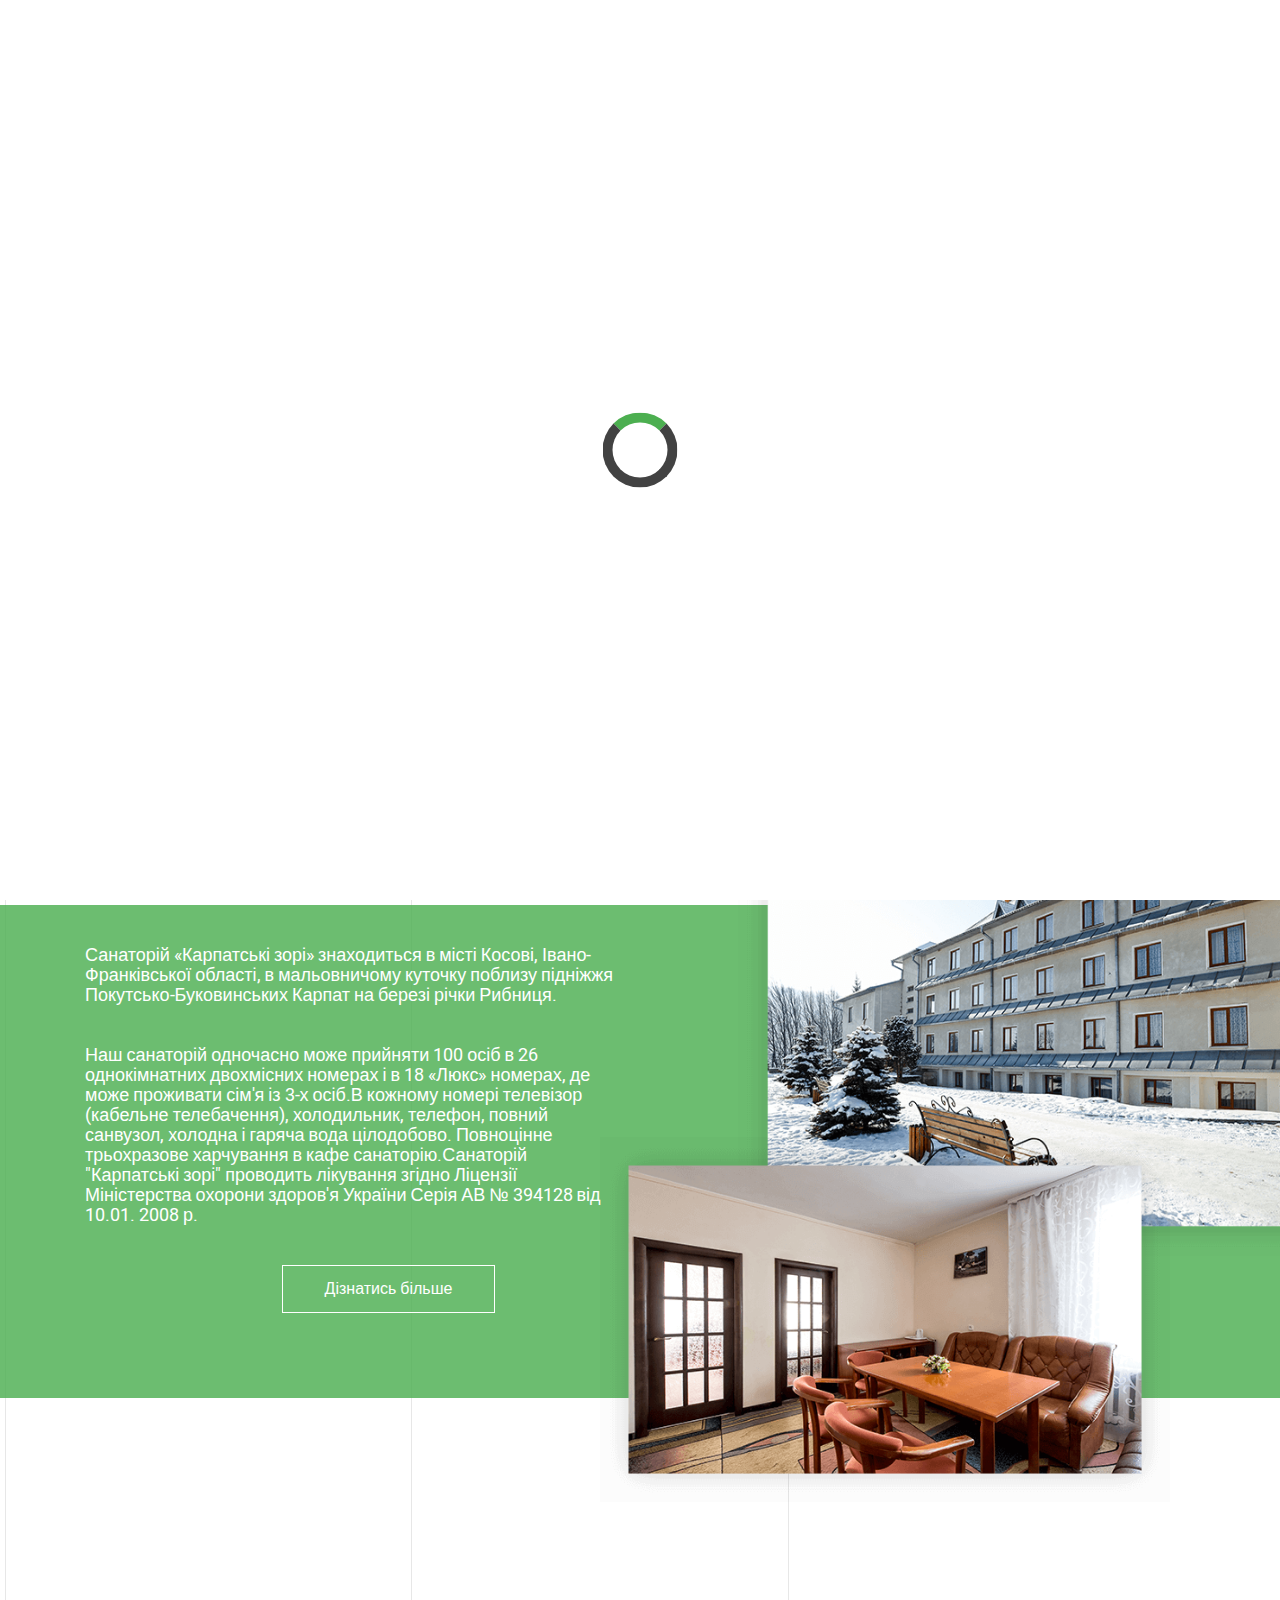
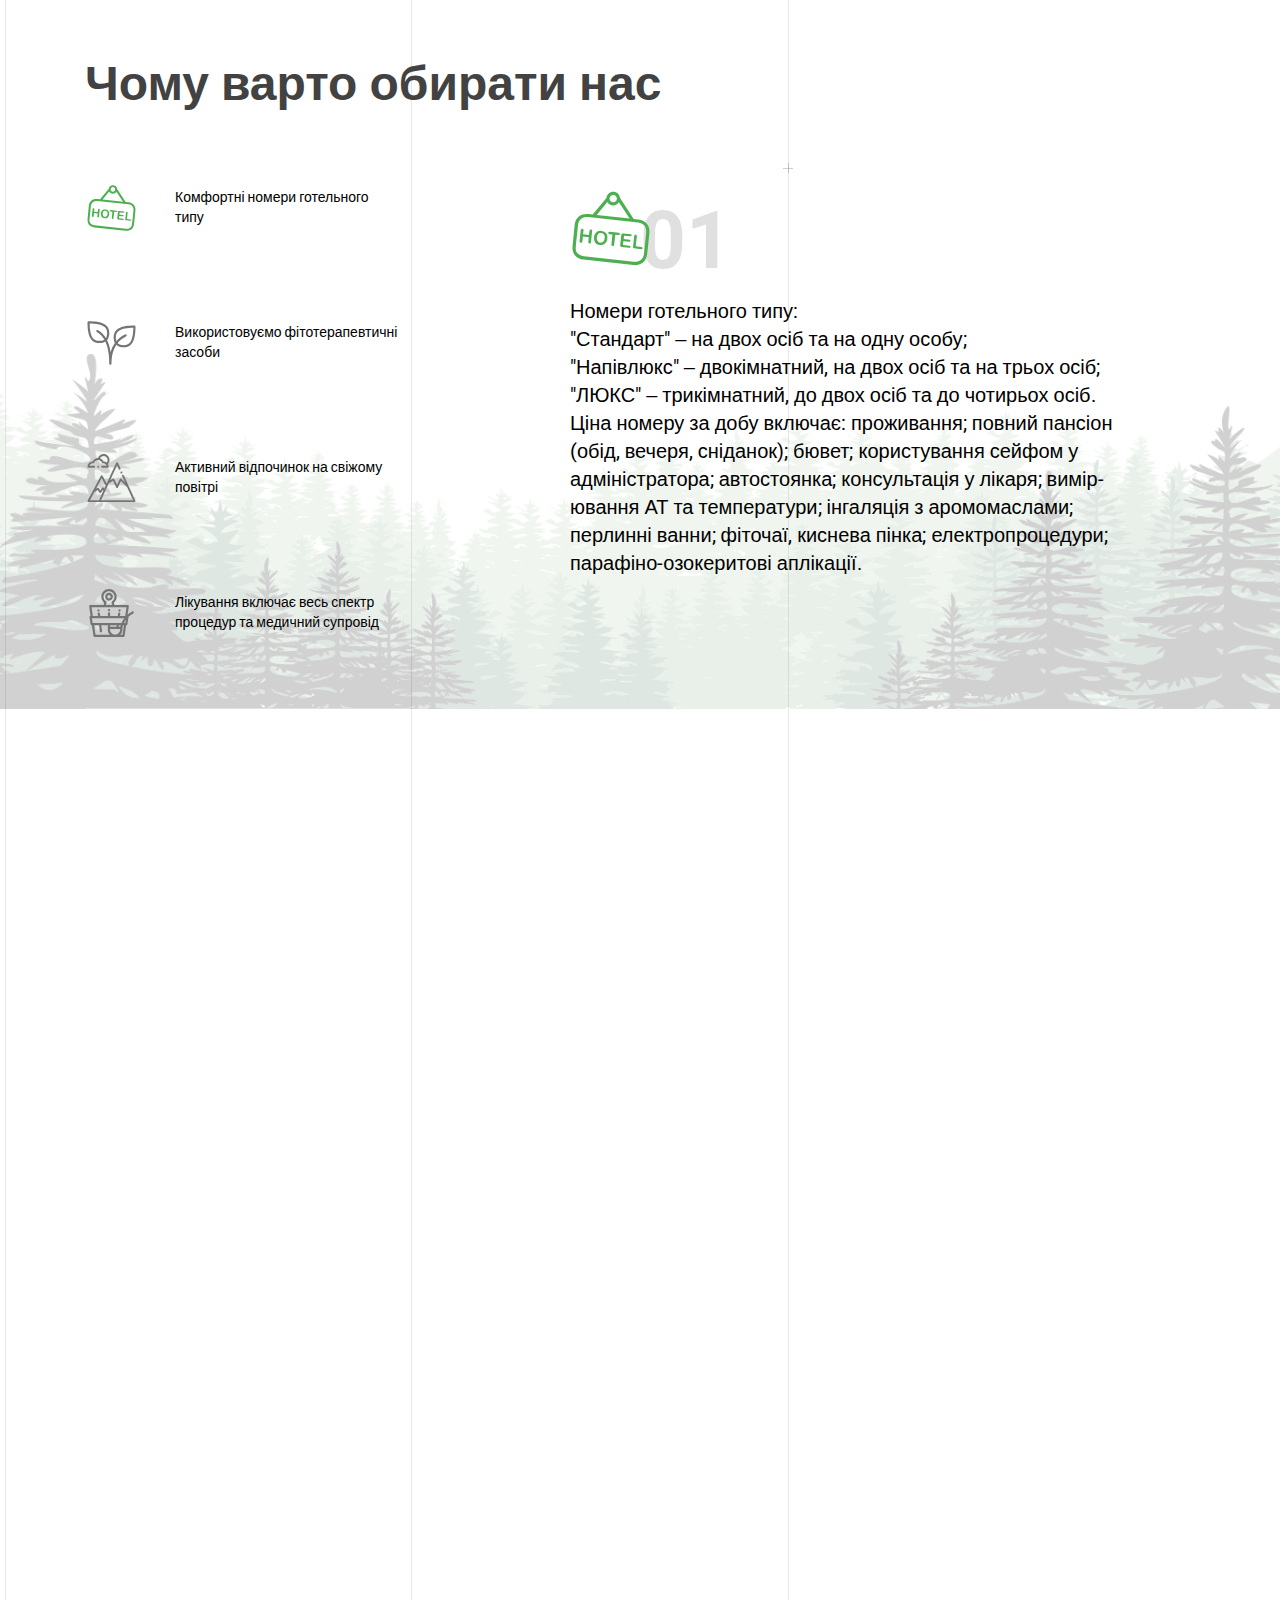
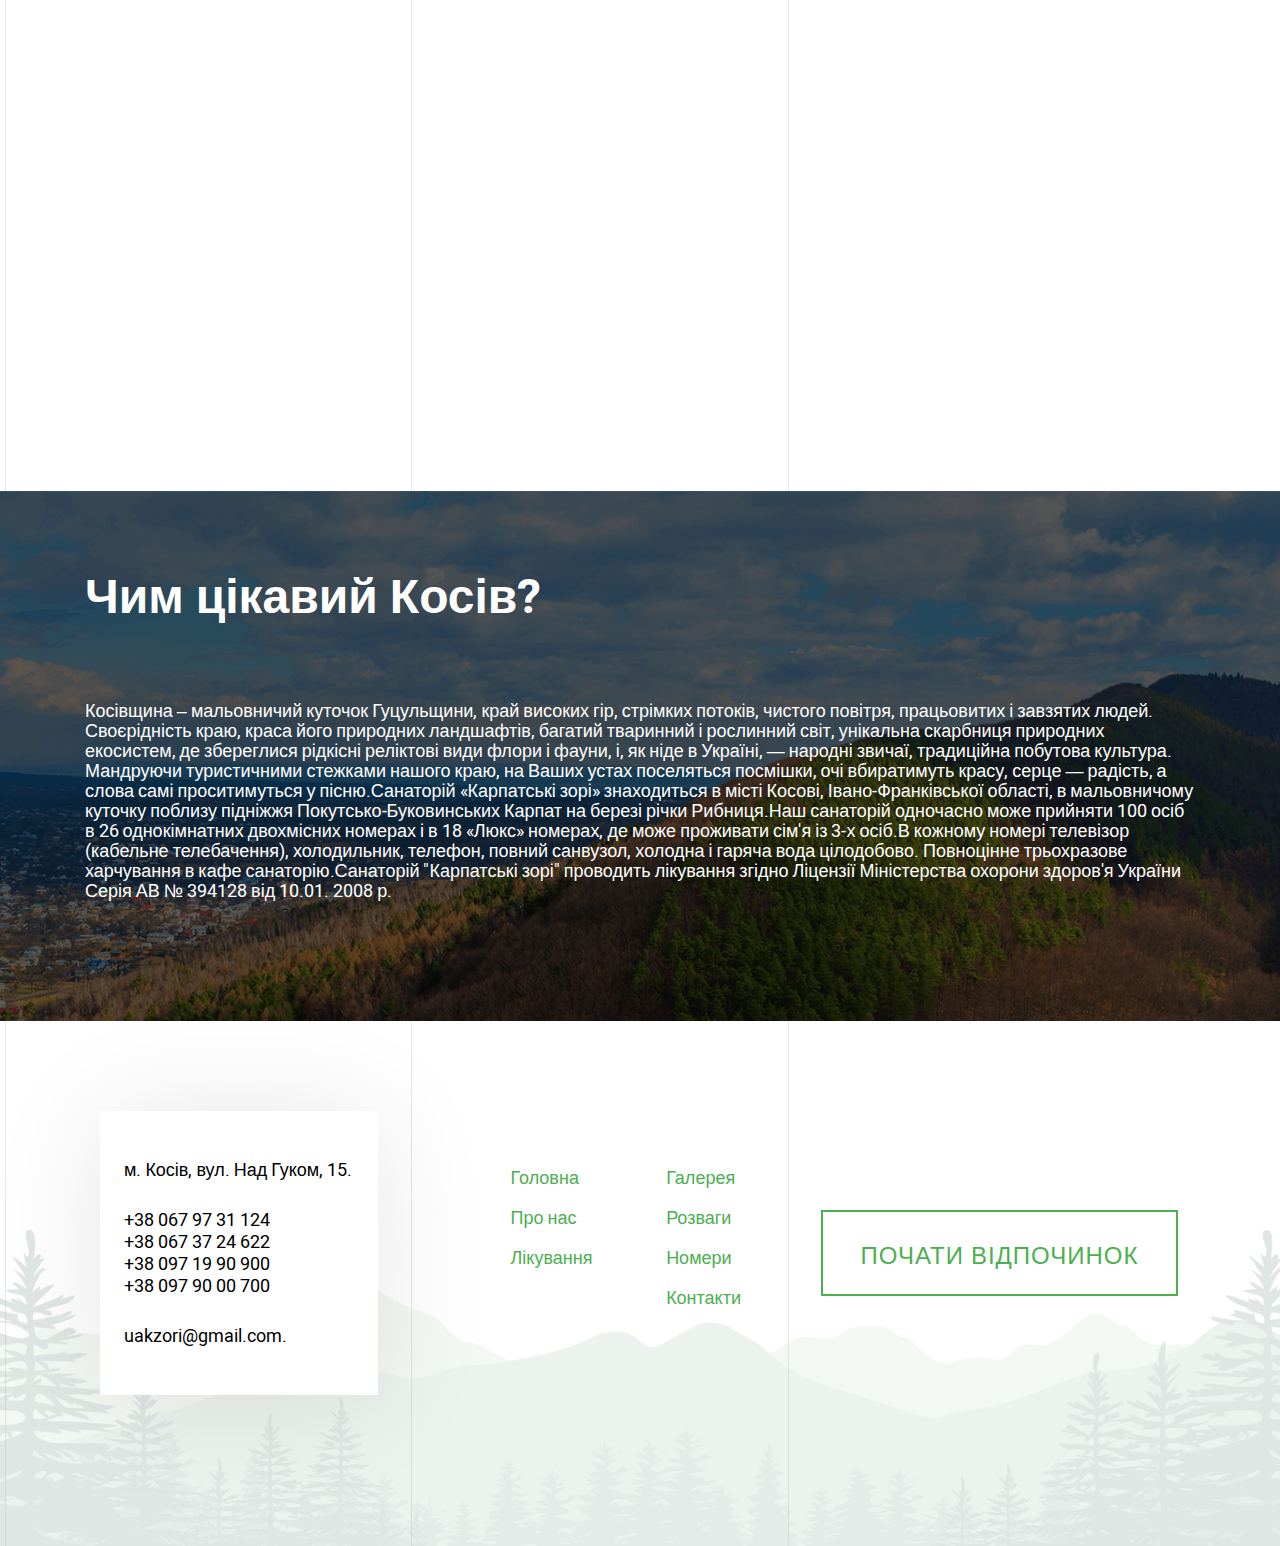
==== commit ed357f5b: "add popup fixed" ====
--- a/index.html
+++ b/index.html
@@ -36,7 +36,7 @@
                                     <a href="index.html"><img src="img/logo_karpatski_zori.jpg" alt="" class="sl__img"></a>
                                 </div>
                                 <div class="button-reserve">
-                                    <a href="#popup2" class="popup__link2 reserve__link">Забронювати номер</a>
+                                    <button class="open_popup_form reserve__link">Забронювати номер</button>
                                 </div>
                                 <div class="icon">
                                     <div class="hamburger"></div>
@@ -187,28 +187,40 @@
                     <div class="form">
                         <form action="#">
                             <div class="row">
-                                <div class="col-lg col-md-12 form__input text-center"><input type="text" placeholder="Ім'я" required></div>
-                                <div class="col-lg col-md-12 form__input text-center"><input id="phone" type="text" placeholder="Телефон"
-                                                                    required>
+                                <div class="col-lg col-md-12 text-center">
+                                    <div class="form__input"><input type="text" placeholder="Ім'я" required></div>
                                 </div>
-                                <div class="col-lg col-md-12 form__input text-center bout"><input type="text" id="datepicker" class="my-data"
-                                                                         placeholder="Дата заїзду"></div>
-                                <div class="col-lg col-md-12 form__input text-center departure"><input type="text" id="datepicker2"
-                                                                              class="my-data"
-                                                                              placeholder="Дата виїзду"></div>
-                                <div class="col-lg col-md-12 text-center"><select class="classic">
-                                    <option selected="selected">Тип номеру</option>
-                                    <option>Стандарт</option>
-                                    <option>Напів люкс</option>
-                                    <option>Люкс</option>
-                                </select>
-                                    <svg version="1.1" xmlns="http://www.w3.org/2000/svg" viewBox="0 0 129 129"
-                                         xmlns:xlink="http://www.w3.org/1999/xlink"
-                                         enable-background="new 0 0 129 129">
-                                        <g>
-                                            <path d="m121.3,34.6c-1.6-1.6-4.2-1.6-5.8,0l-51,51.1-51.1-51.1c-1.6-1.6-4.2-1.6-5.8,0-1.6,1.6-1.6,4.2 0,5.8l53.9,53.9c0.8,0.8 1.8,1.2 2.9,1.2 1,0 2.1-0.4 2.9-1.2l53.9-53.9c1.7-1.6 1.7-4.2 0.1-5.8z"/>
-                                        </g>
-                                    </svg>
+                                <div class="col-lg col-md-12 text-center">
+                                    <div class="form__input"><input id="phone" type="text" placeholder="Телефон"
+                                                                    required></div>
+                                </div>
+                                <div class="col-lg col-md-12 text-center bout">
+                                    <div class="form__input">
+                                        <input type="text" id="datepicker" class="my-data"
+                                               placeholder="Дата заїзду"></div>
+                                </div>
+                                <div class="col-lg col-md-12 text-center departure">
+                                    <div class="form__input">
+                                        <input type="text" id="datepicker2"
+                                               class="my-data"
+                                               placeholder="Дата виїзду"></div>
+                                </div>
+                                <div class="col-lg col-md-12 text-center">
+                                    <div class="form__input">
+                                        <select class="classic">
+                                            <option selected="selected">Тип номеру</option>
+                                            <option>Стандарт</option>
+                                            <option>Напів люкс</option>
+                                            <option>Люкс</option>
+                                        </select>
+                                        <svg version="1.1" xmlns="http://www.w3.org/2000/svg" viewBox="0 0 129 129"
+                                             xmlns:xlink="http://www.w3.org/1999/xlink"
+                                             enable-background="new 0 0 129 129">
+                                            <g>
+                                                <path d="m121.3,34.6c-1.6-1.6-4.2-1.6-5.8,0l-51,51.1-51.1-51.1c-1.6-1.6-4.2-1.6-5.8,0-1.6,1.6-1.6,4.2 0,5.8l53.9,53.9c0.8,0.8 1.8,1.2 2.9,1.2 1,0 2.1-0.4 2.9-1.2l53.9-53.9c1.7-1.6 1.7-4.2 0.1-5.8z"/>
+                                            </g>
+                                        </svg>
+                                    </div>
                                 </div>
                                 <div class="col-lg col-md text-center">
                                     <div class="button-submit">
@@ -224,7 +236,8 @@
         <!--===========================  end Content ======================================-->
     </div>
     <!-- Modal -->
-    <div id="popup2" class="mfp-hide popup__box2">
+    <div class="bg_popup"></div>
+    <div class="popup_form">
         <div class="form">
             <form action="#">
                 <div class="form__colum">
@@ -933,7 +946,7 @@
             </div>
             <div class="col-md col-sm-4">
                 <div class="btn__begin">
-                    <a href="#popup2" class="popup__link2">Почати відпочинок</a>
+                    <button class="open_popup_form">Почати відпочинок</button>
                 </div>
             </div>
         </div>
--- a/css/style.css
+++ b/css/style.css
@@ -486,7 +486,8 @@
 
 .header__bottom_change {
   position: relative;
-  margin-top: 84px; }
+  padding-top: 84px;
+  height: 290px; }
 
 .hide {
   opacity: 0;
@@ -548,9 +549,25 @@
     background-color: #449c44;
     color: #fff; }
 
-.popup__box2 {
+.popup_form {
+  display: none;
+  position: absolute;
+  left: 0;
+  top: 0px;
+  right: 0;
   width: 340px;
-  margin: auto; }
+  margin: auto;
+  z-index: 99999; }
+
+.bg_popup {
+  position: fixed;
+  top: 0;
+  left: 0;
+  bottom: 0;
+  right: 0;
+  z-index: 99998;
+  background-color: rgba(0, 0, 0, 0.8);
+  display: none; }
 
 .form {
   width: 100%; }
@@ -738,7 +755,7 @@
     top: 7%;
   }*/
   .menu {
-    max-height: 340px;
+    max-height: 220px;
     overflow-y: scroll;
     display: none;
     width: 100%;
@@ -781,7 +798,12 @@
 
 @media screen and (min-width: 320px) and (max-width: 479px) {
   .button-reserve {
-    display: none; }
+    margin-right: 13%; }
+  .reserve__link {
+    padding: 15px 10px;
+    font-size: 1rem; }
+  .header__wrap_group {
+    width: 80%; }
   .header__title {
     top: 100px;
     width: 182px; }
@@ -799,14 +821,15 @@
     background-color: transparent;
     height: 50%;
     top: 45%;
-    opacity: 1;
-    z-index: 1; }
+    opacity: 1; }
   .book__room {
     height: 100%; }
-  .form {
-    width: 190px; }
   .form__title h3 {
     display: none; }
+  .form__input {
+    position: relative;
+    width: 190px;
+    margin: auto; }
   .header__bottom form input, .header__bottom form select {
     margin-bottom: 15px;
     width: 190px;
@@ -814,17 +837,44 @@
     position: relative; }
   .header__bottom .bout img {
     bottom: 43%;
-    right: 11%; }
+    right: 7%; }
   .header__bottom .departure img {
     bottom: 43%;
-    right: 11%; }
+    right: 7%; }
   .header__bottom .form svg {
     bottom: 43%;
-    right: 11%;
+    right: 7%;
     width: 21px;
     height: 22px; }
   .submit {
-    border: 1px solid #fff; }
+    border: 1px solid #4caf50; }
+  .popup_form {
+    width: 190px; }
+    .popup_form .form_control {
+      position: relative;
+      width: 190px;
+      margin: auto; }
+    .popup_form form input, .popup_form form select {
+      margin-bottom: 15px;
+      width: 190px;
+      height: 47px;
+      position: relative;
+      font-size: 1.4rem; }
+    .popup_form .bout img {
+      width: 21px;
+      height: 22px;
+      bottom: 43%;
+      right: 7%; }
+    .popup_form .departure img {
+      width: 21px;
+      height: 22px;
+      bottom: 43%;
+      right: 7%; }
+    .popup_form .form svg {
+      bottom: 43%;
+      right: 7%;
+      width: 21px;
+      height: 22px; }
   .sl {
     height: auto;
     overflow: visible; }
@@ -847,11 +897,31 @@
     width: 7px;
     height: 7px; } }
 
+/*@media screen and (max-width: 568px) and (min-width: 320px){
+  .popup_form {
+    width: 190px;
+    .form_control {
+      position: relative;
+      width: 190px;
+      margin: auto;
+    }
+    form input, form select {
+      margin-bottom: 15px;
+      padding: 10px;
+      width: 190px;
+      height: 35px;
+      position: relative;
+      font-size: 1.4rem;
+    }
+  }
+}*/
 @media screen and (min-width: 480px) and (max-width: 767px) {
   .container {
     max-width: 710px; }
+  .header__wrap_group {
+    width: 80%; }
   .button-reserve {
-    display: none; }
+    margin-right: 20%; }
   .header__title {
     top: 100px;
     width: 182px; }
@@ -869,10 +939,9 @@
     background-color: transparent;
     height: auto;
     top: 20%;
-    opacity: 1;
-    z-index: 1; }
+    opacity: 1; }
   .header__bottom_change {
-    margin-top: 15%; }
+    padding-top: 15%; }
   .book__room {
     height: 100%;
     -webkit-box-align: end;
@@ -880,7 +949,6 @@
     -ms-flex-align: end;
     align-items: flex-end; }
   .form {
-    width: 67%;
     max-width: 330px; }
   .form__title h3 {
     display: none; }
@@ -904,7 +972,34 @@
     width: 21px;
     height: 22px; }
   .submit {
-    border: 1px solid #fff; }
+    border: 1px solid #4caf50; }
+  .popup_form {
+    width: 190px; }
+    .popup_form .form_control {
+      position: relative;
+      width: 190px;
+      margin: auto; }
+    .popup_form form input, .popup_form form select {
+      margin-bottom: 10px;
+      width: 190px;
+      height: 47px;
+      position: relative;
+      font-size: 1.4rem; }
+    .popup_form .bout img {
+      width: 21px;
+      height: 22px;
+      bottom: 43%;
+      right: 7%; }
+    .popup_form .departure img {
+      width: 21px;
+      height: 22px;
+      bottom: 43%;
+      right: 7%; }
+    .popup_form .form svg {
+      bottom: 43%;
+      right: 7%;
+      width: 21px;
+      height: 22px; }
   .sl {
     height: auto;
     overflow: visible;
@@ -930,8 +1025,10 @@
     height: 7px; } }
 
 @media screen and (min-width: 768px) and (max-width: 991px) {
+  .header__wrap_group {
+    width: 80%; }
   .button-reserve {
-    display: none; }
+    margin-right: 20%; }
   .header__title {
     top: 100px;
     width: 182px; }
@@ -947,8 +1044,7 @@
     background-color: transparent;
     height: auto;
     top: 20%;
-    opacity: 1;
-    z-index: 1; }
+    opacity: 1; }
   .header__bottom_change {
     margin-top: 15%; }
   .book__room {
@@ -958,7 +1054,6 @@
     -ms-flex-align: end;
     align-items: flex-end; }
   .form {
-    width: 67%;
     max-width: 330px; }
   .form__title h3 {
     display: none; }
@@ -982,7 +1077,34 @@
     width: 21px;
     height: 22px; }
   .submit {
-    border: 1px solid #fff; }
+    border: 1px solid #4caf50; }
+  .popup_form {
+    width: 190px; }
+    .popup_form .form_control {
+      position: relative;
+      width: 190px;
+      margin: auto; }
+    .popup_form form input, .popup_form form select {
+      margin-bottom: 10px;
+      width: 190px;
+      height: 47px;
+      position: relative;
+      font-size: 1.4rem; }
+    .popup_form .bout img {
+      width: 21px;
+      height: 22px;
+      bottom: 43%;
+      right: 7%; }
+    .popup_form .departure img {
+      width: 21px;
+      height: 22px;
+      bottom: 43%;
+      right: 7%; }
+    .popup_form .form svg {
+      bottom: 43%;
+      right: 7%;
+      width: 21px;
+      height: 22px; }
   .sl {
     height: auto;
     overflow: visible;
@@ -1020,8 +1142,7 @@
     font-size: 1.6rem; }
   .header__bottom {
     height: auto;
-    bottom: 0%;
-    padding: 0; }
+    bottom: 0%; }
   form input, form select {
     margin-bottom: 20px; }
   .bout img, .departure img {
@@ -1116,7 +1237,7 @@
     .footer__menu a:hover {
       color: #757575; }
 
-.btn__begin a {
+.btn__begin button {
   display: block;
   width: 357px;
   height: 86px;
@@ -1130,7 +1251,7 @@
   letter-spacing: 1px;
   text-align: center;
   overflow: hidden; }
-  .btn__begin a:hover {
+  .btn__begin button:hover {
     background-color: #449C44;
     border: 2px solid #449C44;
     color: #fff; }
@@ -1159,7 +1280,7 @@
   .btn__begin {
     max-width: 300px;
     margin: auto; }
-    .btn__begin a {
+    .btn__begin button {
       width: 100%;
       font-size: 1.9rem;
       line-height: 70px;
@@ -1180,7 +1301,7 @@
   .btn__begin {
     max-width: 300px;
     margin: auto; }
-    .btn__begin a {
+    .btn__begin button {
       width: 100%;
       font-size: 1.9rem;
       line-height: 70px;
@@ -1203,13 +1324,14 @@
     align-items: flex-start; }
   .contact {
     width: 100%;
-    padding: 50px 10px;
+    text-align: center;
+    padding: 50px 0;
     font-size: 1.2rem; }
   .btn__begin {
     max-width: 300px;
     margin: auto;
     margin-top: 65px; }
-    .btn__begin a {
+    .btn__begin button {
       width: 100%;
       font-size: 1.2rem;
       line-height: 70px;
@@ -1235,13 +1357,14 @@
     align-items: flex-start; }
   .contact {
     width: 100%;
-    padding: 50px 10px;
+    text-align: center;
+    padding: 50px 0;
     font-size: 1.4rem; }
   .btn__begin {
     max-width: 300px;
     margin: auto;
     margin-top: 65px; }
-    .btn__begin a {
+    .btn__begin button {
       width: 100%;
       font-size: 1.4rem;
       line-height: 70px;
@@ -1254,38 +1377,6 @@
     padding-top: 45px; }
     .footer__menu a {
       font-size: 1.4rem; } }
-
-@media screen and (min-width: 992px) and (max-width: 1200px) {
-  .footer {
-    height: auto; }
-  .footer__box {
-    margin: 60px 0 0 0;
-    padding-bottom: 60px;
-    -webkit-box-align: start;
-    -webkit-align-items: flex-start;
-    -ms-flex-align: start;
-    align-items: flex-start; }
-  .contact {
-    width: 100%;
-    padding: 50px 10px;
-    font-size: 1.8rem; }
-  .btn__begin {
-    max-width: 300px;
-    margin: auto;
-    margin-top: 65px; }
-    .btn__begin a {
-      width: 100%;
-      font-size: 1.8rem;
-      line-height: 70px;
-      height: 70px;
-      margin: 0 auto; }
-  .footer__menu {
-    padding: 0;
-    max-width: 330px;
-    margin: auto;
-    padding-top: 45px; }
-    .footer__menu a {
-      font-size: 1.8rem; } }
 
 html {
   width: 100%;
@@ -1990,7 +2081,7 @@
   .reserve__link {
     text-align: center;
     padding: 17px 20px;
-    margin: 0 15px; }
+    margin: 0; }
   .header__title h1 {
     font-size: 3.8rem; }
   .header__title p {
@@ -2187,7 +2278,9 @@
   .rooms .column {
     max-width: 31%; }
   .rooms {
-    margin-bottom: 0; } }
+    margin-bottom: 0; }
+  .content__top .header__title {
+    left: 0; } }
 
 /*
 ================================================================================
@@ -2509,7 +2602,9 @@
       width: 100%;
       height: 768px; }
   .button-gallery-box {
-    top: 14%; } }
+    top: 14%; }
+  .gallery figure {
+    margin-bottom: 10px; } }
 
 @media screen and (min-width: 992px) and (max-width: 1200px) {
   .sl__rooms {
@@ -2725,7 +2820,7 @@
 
 @media screen and (min-width: 992px) and (max-width: 1200px) {
   .sanatorium__services {
-    margin-left: 45px; } }
+    margin-left: 0; } }
 
 /*
 ================================================================================
@@ -2900,11 +2995,33 @@
   .contacts__addres .contact {
     width: 100%; }
 
+.contact__link {
+  display: none;
+  position: absolute;
+  bottom: 25px;
+  padding: 40px 0 85px 0; }
+
+.contact__link a {
+  display: block;
+  width: 150px;
+  background-color: #4caf50;
+  padding: 15px 40px;
+  text-align: center;
+  font-size: 1.6rem;
+  color: #fff;
+  overflow: hidden; }
+  .contact__link a:hover {
+    background-color: #449c44; }
+
 @media screen and (min-width: 320px) and (max-width: 479px) {
+  .contact__link {
+    display: block; }
   .contacts__addres {
     display: none; } }
 
 @media screen and (min-width: 480px) and (max-width: 767px) {
+  .contact__link {
+    display: block; }
   .contacts__addres {
     display: none; } }
 
@@ -3021,22 +3138,26 @@
   .oops__error {
     height: auto; }
   .error {
-    margin-top: 25%; }
+    padding-top: 25%; }
   .error__title {
-    top: 15%; }
+    top: 30%; }
   .error__title h1 {
     font-size: 5rem; }
-  .error__content p {
-    font-size: 1.4rem; } }
+  .error__content {
+    top: 70%; }
+    .error__content p {
+      font-size: 1.6rem; } }
 
 @media screen and (min-width: 480px) and (max-width: 767px) {
   .oops__error {
     height: auto; }
   .error {
-    margin-top: 15%; }
+    padding-top: 15%; }
   .error__title {
-    top: 20%; }
+    top: 30%; }
   .error__title h1 {
     font-size: 7rem; }
-  .error__content p {
-    font-size: 1.6rem; } }
+  .error__content {
+    top: 70%; }
+    .error__content p {
+      font-size: 1.6rem; } }
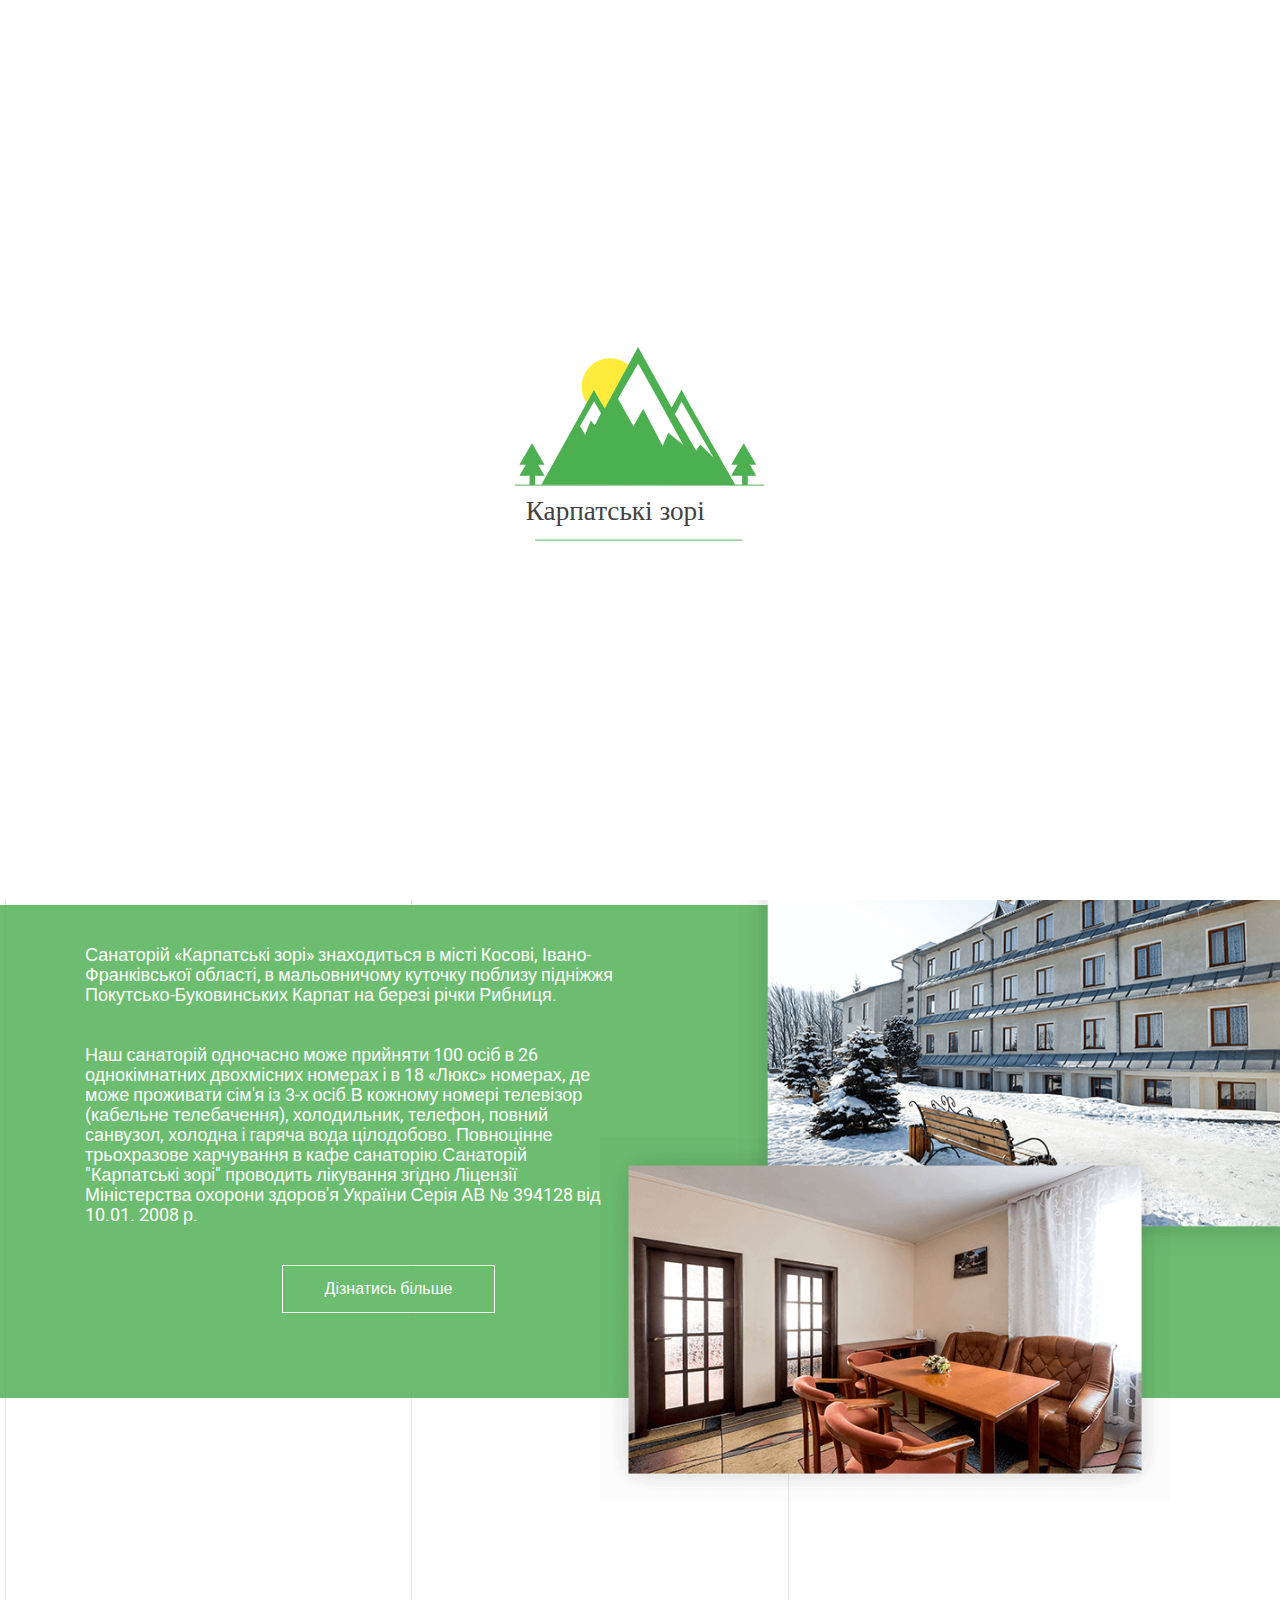
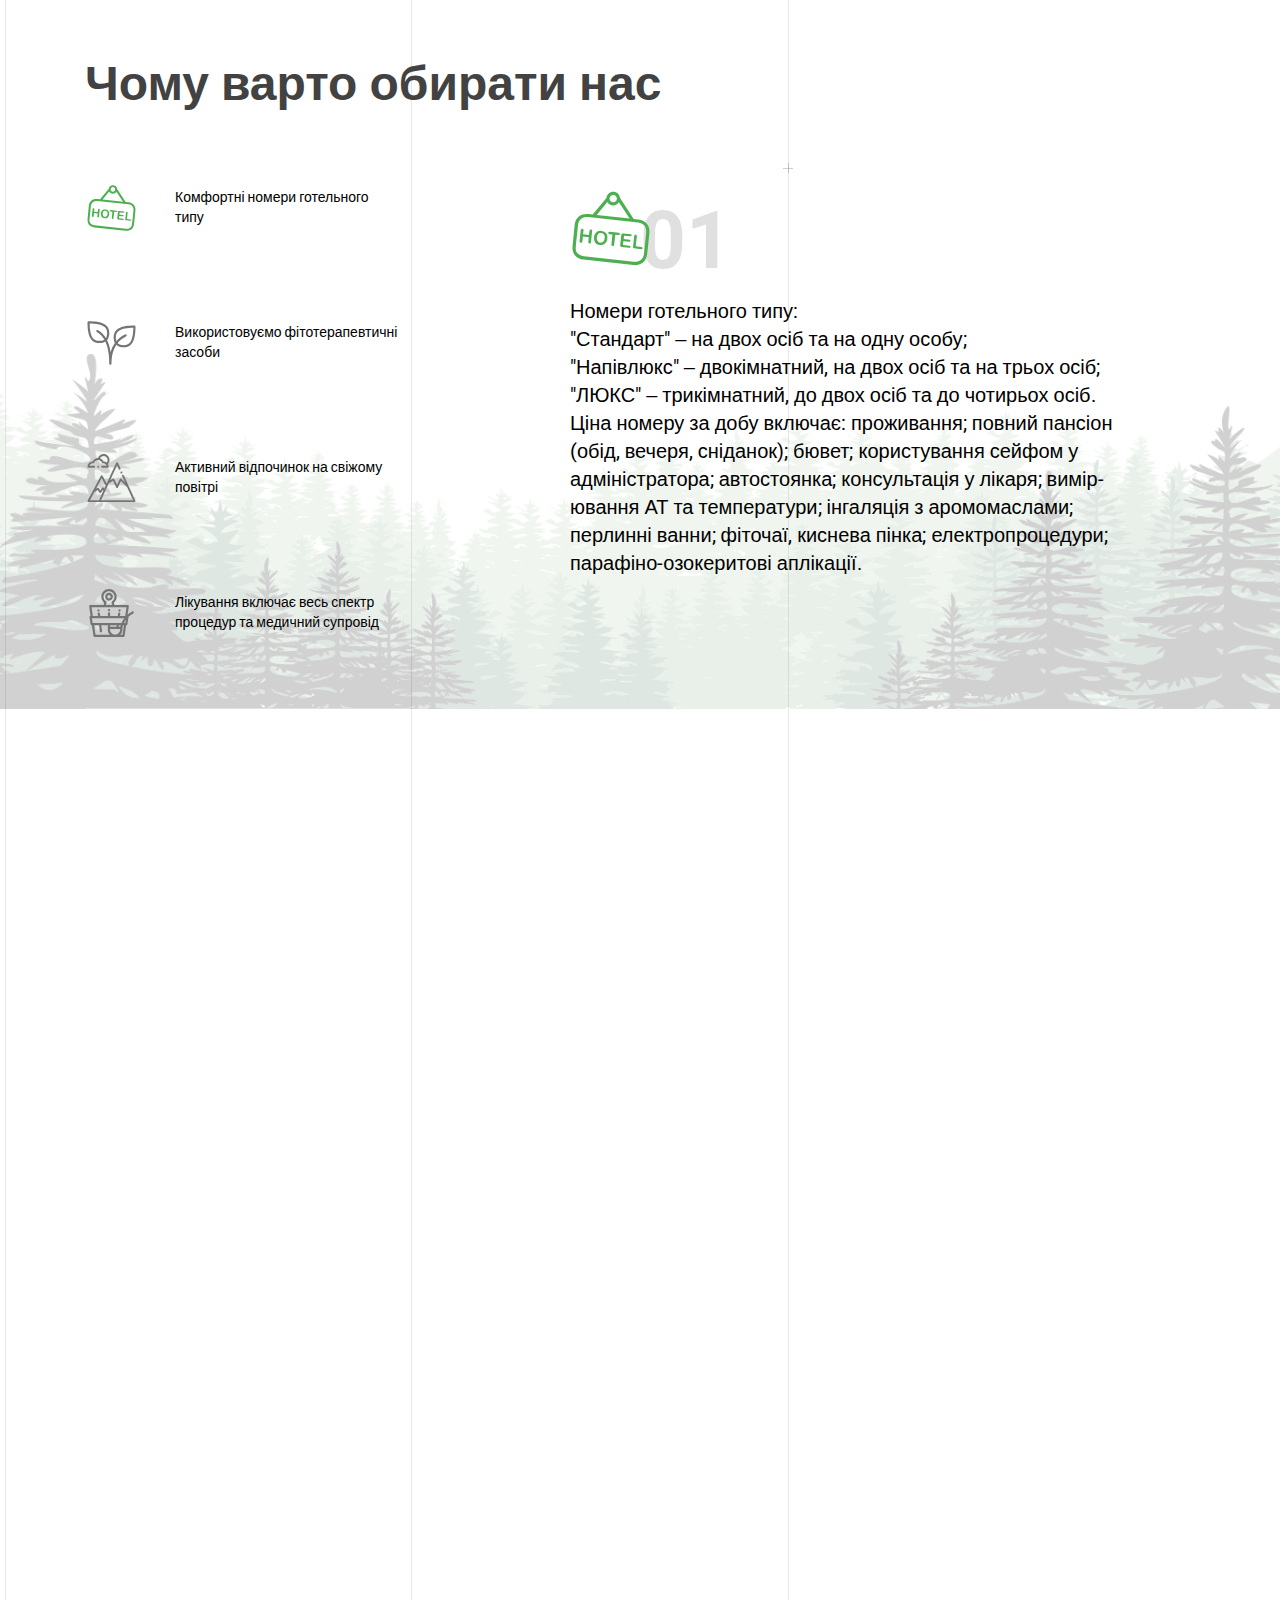
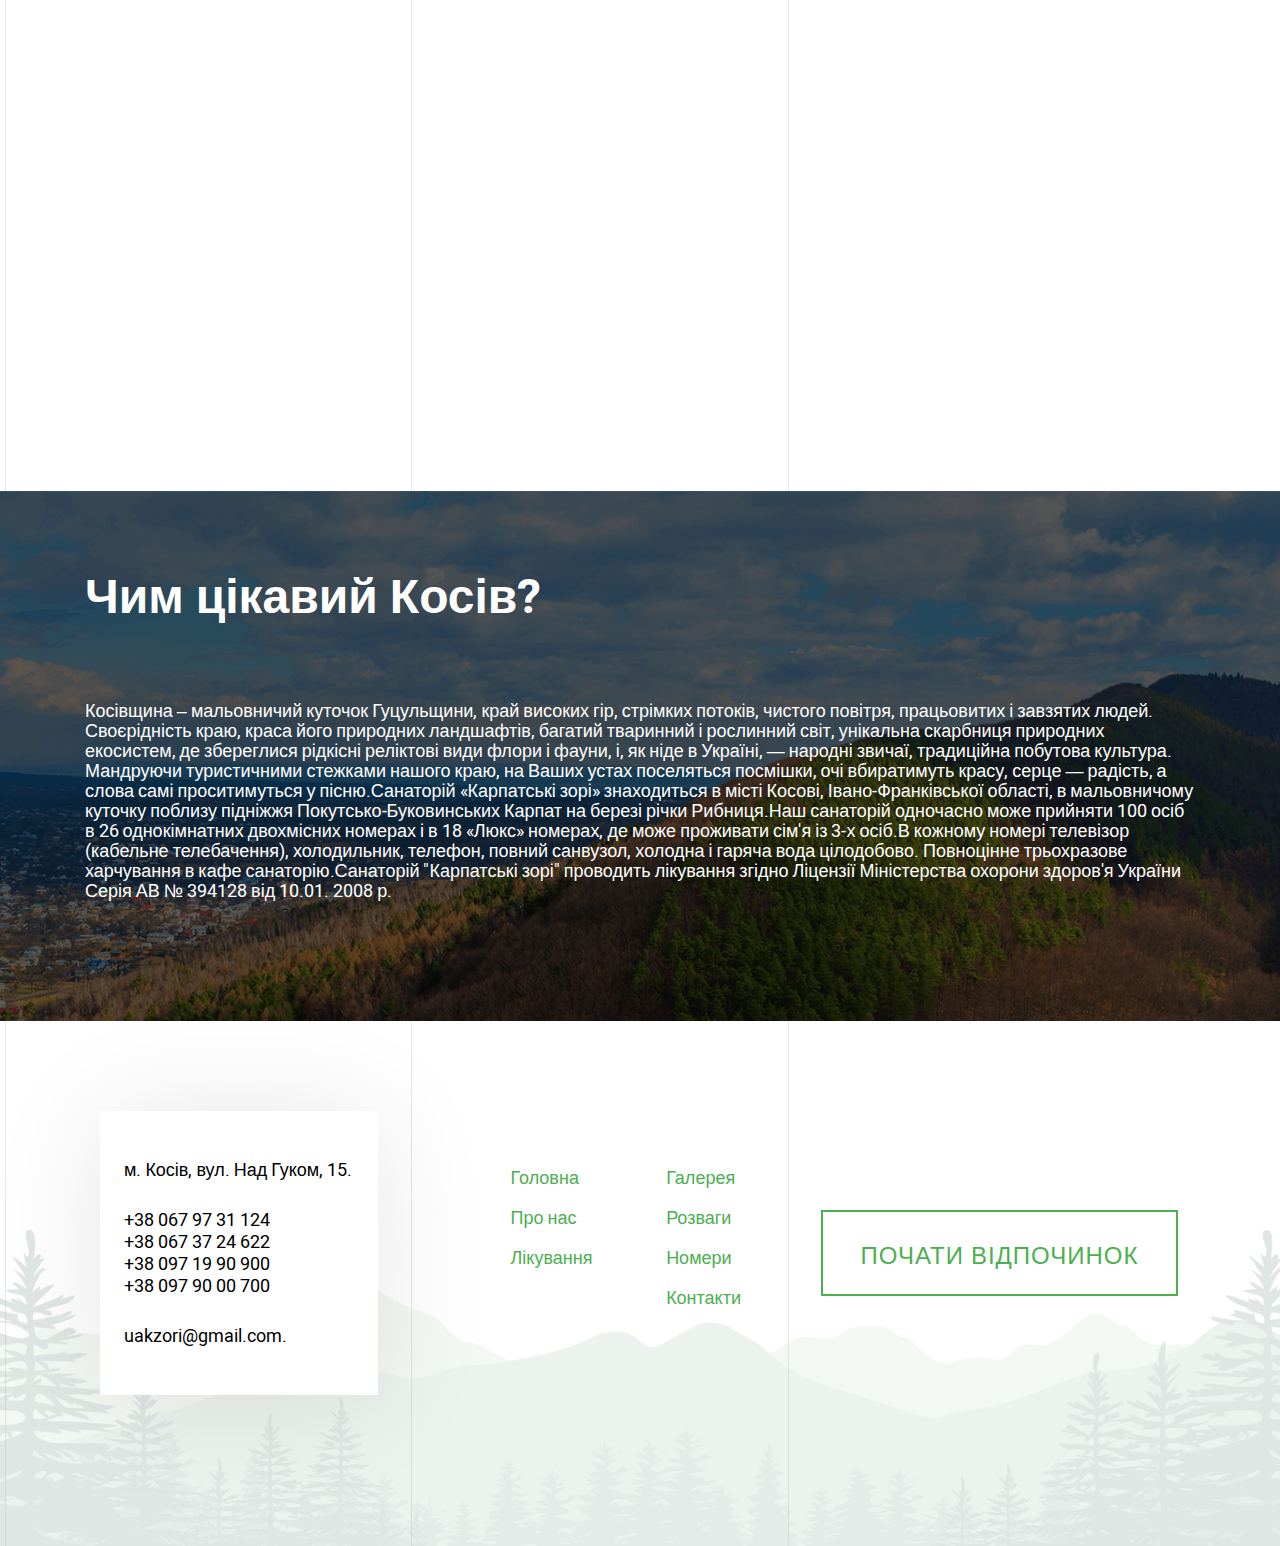
==== commit 1076d9c6: "media fixed" ====
--- a/index.html
+++ b/index.html
@@ -20,7 +20,48 @@
 
 <body>
 <div class="preloader">
-    <div class="loader"></div>
+    <div class="loaderr">
+        <svg version="1.1" xmlns="http://www.w3.org/2000/svg" xmlns:xlink="http://www.w3.org/1999/xlink" x="0px" y="0px"
+	 viewBox="0 0 800 800" style="enable-background:new 0 0 800 800;" xml:space="preserve">
+<style type="text/css">
+	.st0{fill:#FFEB3B;}
+    .st1{fill:#4CAF50;}
+    .st2{fill:#FFFFFF;}
+    .st3{fill:none;stroke:#4CAF50;stroke-width:3;stroke-miterlimit:10;}
+    .st4{fill:#424242;}
+    .st5{font-family:'RobotoSlab-Regular';}
+    .st6{font-size:8.5016rem;}
+</style>
+<g id="BACKGROUND">
+</g>
+<g id="OBJECTS">
+	<path class="st0" d="M395.7,202.1c0,49.1-39.8,89-89,89c-49.1,0-89-39.8-89-89c0-49.1,39.8-89,89-89
+		C355.9,113.2,395.7,153,395.7,202.1z"/>
+	<g>
+		<path class="st1" d="M91.9,508.3l164-296l33.6,58.7L393.9,78.5l105.3,189.2c0,0,32.8-59.5,30.5-57.9
+			C527.4,211.4,699,509.1,699,509.1L91.9,508.3z"/>
+		<path class="st2" d="M212.4,325.6l44.2-78.3l21.4,37.5l-19.1,37.5l-13-14.7c0,0-19.1,49.7-17.5,46.5
+			C229.9,350.9,212.4,325.6,212.4,325.6z"/>
+		<path class="st2" d="M331.4,240l48,85.6l30.5-54.6l61,116.6l17.5-41.6l48,39.1c0,0-141.1-256.9-142.6-254.4
+			C392.4,133.1,331.4,240,331.4,240z"/>
+		<polygon class="st2" points="509.1,288.1 529.7,248.1 630.3,424.3 588.4,382.7 575.4,401.4 		"/>
+	</g>
+	<g>
+		<polygon class="st1" points="724.2,379.1 743.8,412.6 763.4,446.1 724.2,446.1 684.9,446.1 704.5,412.6 		"/>
+		<polygon class="st1" points="724.2,413.9 743.8,447.2 763.4,480.5 724.2,480.5 684.9,480.5 704.5,447.2 		"/>
+		<rect x="719.3" y="469" class="st1" width="17.2" height="40.1"/>
+	</g>
+	<g>
+		<polygon class="st1" points="62.4,379.1 82.1,412.6 101.7,446.1 62.4,446.1 23.2,446.1 42.8,412.6 		"/>
+		<polygon class="st1" points="62.4,413.9 82.1,447.2 101.7,480.5 62.4,480.5 23.2,480.5 42.8,447.2 		"/>
+		<rect x="54.9" y="469" class="st1" width="17.2" height="40.1"/>
+	</g>
+	<line class="st3" x1="72.1" y1="681.5" x2="719.3" y2="681.5"/>
+	<line class="st3" x1="9.1" y1="509.7" x2="788" y2="509.7"/>
+	<text transform="matrix(1 0 0 1 43.1133 619.7003)" class="st4 st5 st6">Карпатські зорі</text>
+</g>
+</svg>
+    </div>
 </div>
 <div class="body__overlay"></div>
 <div class="wrapper" id="main">
@@ -916,7 +957,7 @@
 <footer class="footer">
     <div class="container">
         <div class="row footer__box">
-            <div class="col-md col-sm-4">
+            <div class="col-md content_center">
                 <ul class="contact">
                     <li class="address"><a href="https://goo.gl/dVUcJR" target="_blank">м. Косів, вул. Над Гуком,
                         15.</a></li>
@@ -929,22 +970,22 @@
                     <li class="email"><a href="mailto:uakzori@gmail.com" target="_blank">uakzori@gmail.com.</a></li>
                 </ul>
             </div>
-            <div class="col-md col-sm-4">
+            <div class="col-md">
                 <div class="footer__menu">
                     <ul>
                         <li><a href="index.html">Головна</a></li>
-                        <li><a href="#">Про нас</a></li>
+                        <li><a href="about_us.html">Про нас</a></li>
                         <li><a href="#">Лікування</a></li>
                     </ul>
                     <ul>
                         <li><a href="gallery.html">Галерея</a></li>
-                        <li><a href="#">Розваги</a></li>
+                        <li><a href="entertainment.html">Розваги</a></li>
                         <li><a href="rooms.html">Номери</a></li>
-                        <li><a href="#">Контакти</a></li>
+                        <li><a href="contacts.html">Контакти</a></li>
                     </ul>
                 </div>
             </div>
-            <div class="col-md col-sm-4">
+            <div class="col-md">
                 <div class="btn__begin">
                     <button class="open_popup_form">Почати відпочинок</button>
                 </div>
--- a/css/style.css
+++ b/css/style.css
@@ -660,7 +660,8 @@
     background-color: #449c44; }
 
 .sl {
-  height: 100vh;
+  max-height: 768px;
+  height: 100%;
   overflow: hidden; }
 
 .sl .sl__slider {
@@ -855,9 +856,9 @@
       width: 190px;
       margin: auto; }
     .popup_form form input, .popup_form form select {
-      margin-bottom: 15px;
+      margin-bottom: 13px;
       width: 190px;
-      height: 47px;
+      height: 45px;
       position: relative;
       font-size: 1.4rem; }
     .popup_form .bout img {
@@ -1273,10 +1274,19 @@
 @media screen and (min-width: 320px) and (max-width: 479px) {
   .footer {
     background: none; }
+  .contact__center {
+    display: -webkit-box;
+    display: -webkit-flex;
+    display: -ms-flexbox;
+    display: flex;
+    -webkit-box-pack: center;
+    -webkit-justify-content: center;
+    -ms-flex-pack: center;
+    justify-content: center; }
   .contact {
     width: 100%;
-    text-align: center;
-    padding: 50px 0; }
+    padding: 50px 0 50px 10px;
+    margin-bottom: 40px; }
   .btn__begin {
     max-width: 300px;
     margin: auto; }
@@ -1291,13 +1301,22 @@
     max-width: 330px;
     margin: auto; } }
 
-@media screen and (min-width: 480px) and (max-width: 575px) {
+@media screen and (min-width: 480px) and (max-width: 767px) {
   .footer {
     background: none; }
+  .content_center {
+    display: -webkit-box;
+    display: -webkit-flex;
+    display: -ms-flexbox;
+    display: flex;
+    -webkit-box-pack: center;
+    -webkit-justify-content: center;
+    -ms-flex-pack: center;
+    justify-content: center; }
   .contact {
-    width: 100%;
-    text-align: center;
-    padding: 50px 0; }
+    max-width: 250px;
+    padding: 50px 0 50px 20px;
+    margin-bottom: 40px; }
   .btn__begin {
     max-width: 300px;
     margin: auto; }
@@ -1312,39 +1331,6 @@
     max-width: 330px;
     margin: auto; } }
 
-@media screen and (min-width: 576px) and (max-width: 767px) {
-  .footer {
-    height: auto; }
-  .footer__box {
-    margin: 60px 0 0 0;
-    padding-bottom: 60px;
-    -webkit-box-align: start;
-    -webkit-align-items: flex-start;
-    -ms-flex-align: start;
-    align-items: flex-start; }
-  .contact {
-    width: 100%;
-    text-align: center;
-    padding: 50px 0;
-    font-size: 1.2rem; }
-  .btn__begin {
-    max-width: 300px;
-    margin: auto;
-    margin-top: 65px; }
-    .btn__begin button {
-      width: 100%;
-      font-size: 1.2rem;
-      line-height: 70px;
-      height: 70px;
-      margin: 0 auto; }
-  .footer__menu {
-    padding: 0;
-    max-width: 330px;
-    margin: auto;
-    padding-top: 45px; }
-    .footer__menu a {
-      font-size: 1.2rem; } }
-
 @media screen and (min-width: 768px) and (max-width: 991px) {
   .footer {
     height: auto; }
@@ -1357,8 +1343,7 @@
     align-items: flex-start; }
   .contact {
     width: 100%;
-    text-align: center;
-    padding: 50px 0;
+    padding: 50px 0 50px 20px;
     font-size: 1.4rem; }
   .btn__begin {
     max-width: 300px;
@@ -1374,7 +1359,39 @@
     padding: 0;
     max-width: 330px;
     margin: auto;
-    padding-top: 45px; }
+    padding: 45px 10px 0 10px; }
+    .footer__menu a {
+      font-size: 1.4rem; } }
+
+@media screen and (min-width: 992px) and (max-width: 1200px) {
+  .footer {
+    height: auto; }
+  .footer__box {
+    margin: 60px 0 0 0;
+    padding-bottom: 60px;
+    -webkit-box-align: start;
+    -webkit-align-items: flex-start;
+    -ms-flex-align: start;
+    align-items: flex-start; }
+  .contact {
+    width: 100%;
+    padding: 50px;
+    padding-right: 0;
+    font-size: 1.4rem; }
+  .btn__begin {
+    max-width: 300px;
+    margin: auto;
+    margin-top: 65px; }
+    .btn__begin button {
+      width: 100%;
+      font-size: 1.4rem;
+      line-height: 70px;
+      height: 70px;
+      margin: 0 auto; }
+  .footer__menu {
+    max-width: 330px;
+    margin: auto;
+    padding: 45px 30px 0 30px; }
     .footer__menu a {
       font-size: 1.4rem; } }
 
@@ -1440,41 +1457,52 @@
   -o-transition: 1s all;
   transition: 1s all;
   opacity: 1;
-  visibility: visible; }
-  .preloader .loader {
+  visibility: visible;
+  /*.loader {
     width: 75px;
     height: 75px;
-    border: 10px solid #424242;
-    -webkit-border-radius: 50%;
+    border: 10px solid $bg-color4;
     border-radius: 50%;
-    border-top-color: #4caf50;
+    border-top-color: $bg-color3;
+    position: absolute;
+    top: 50%;
+    left: 50%;
+    transform: translate(-50%, -50%);
+    animation: 2s spin infinite linear;
+  }*/ }
+  .preloader .loaderr svg {
+    width: 20%;
     position: absolute;
     top: 50%;
     left: 50%;
     -webkit-transform: translate(-50%, -50%);
     -ms-transform: translate(-50%, -50%);
-    transform: translate(-50%, -50%);
-    -webkit-animation: 2s spin infinite linear;
-    animation: 2s spin infinite linear; }
+    transform: translate(-50%, -50%); }
+  .preloader .loaderr text {
+    -webkit-animation: 2s move infinite linear;
+    animation: 2s move infinite linear; }
   .preloader.done {
     opacity: 0;
     visibility: hidden; }
 
-@-webkit-keyframes spin {
+/*@keyframes spin {
   from {
-    -webkit-transform: translate(-50%, -50%) rotate(0deg);
-    transform: translate(-50%, -50%) rotate(0deg); }
+    transform: translate(-50%, -50%) rotate(0deg);
+  }
   to {
-    -webkit-transform: translate(-50%, -50%) rotate(360deg);
-    transform: translate(-50%, -50%) rotate(360deg); } }
-
-@keyframes spin {
-  from {
-    -webkit-transform: translate(-50%, -50%) rotate(0deg);
-    transform: translate(-50%, -50%) rotate(0deg); }
-  to {
-    -webkit-transform: translate(-50%, -50%) rotate(360deg);
-    transform: translate(-50%, -50%) rotate(360deg); } }
+    transform: translate(-50%, -50%) rotate(360deg);
+  }
+}*/
+@-webkit-keyframes move {
+  0% {
+    fill: #424242; }
+  100% {
+    fill: green; } }
+@keyframes move {
+  0% {
+    fill: #424242; }
+  100% {
+    fill: green; } }
 
 /* titles */
 h1 {
@@ -1774,7 +1802,7 @@
 
 @media screen and (min-width: 320px) and (max-width: 479px) {
   .about {
-    margin: 130px 0 30px 0; }
+    margin: 160px 0 30px 0; }
   .about__content {
     padding-top: 60px; }
   .about p {
@@ -1790,7 +1818,7 @@
     margin: auto; }
   .about__img {
     left: -15px;
-    top: -125px; }
+    top: -110px; }
   .about__image {
     display: none; }
   .company {
@@ -1839,7 +1867,7 @@
 
 @media screen and (min-width: 480px) and (max-width: 575px) {
   .about {
-    margin: 130px 0 30px 0; }
+    margin: 150px 0 30px 0; }
   .about__content {
     padding-top: 60px; }
   .about p {
@@ -2527,16 +2555,8 @@
 .sm_hiden {
   display: block; }
 
-/*
-.modal__gallery{
-  .modal-content{
-    background-color: transparent;
-    border: none;
-  }
-}
-*/
-.popup__box {
-  width: 700px;
+.popup__box_img {
+  max-width: 700px;
   margin: auto; }
 
 .popup__btn {
@@ -2556,13 +2576,15 @@
 .sl__gallery {
   width: 100%;
   margin: auto; }
+  .sl__gallery .slick-next {
+    right: 0; }
 
 .sl__gallery2 {
   margin-top: 15px; }
 
 .sl__gallery2 img {
-  width: 160px;
-  height: 110px;
+  max-width: 160px;
+  max-height: 110px;
   margin: auto; }
 
 .sl__gallery .slick-next::before {
@@ -2583,7 +2605,20 @@
   .sm_hiden {
     display: none; }
   .sl__rooms {
-    height: auto; } }
+    height: auto; }
+  .popup__box_img {
+    max-width: 300px; }
+  .sl__gallery {
+    max-width: 300px;
+    max-height: 200px; }
+    .sl__gallery img {
+      max-width: 300px;
+      max-height: 200px; }
+  .sl__gallery2 {
+    margin-top: 10px; }
+  .sl__gallery2 .slick-slide {
+    padding-right: 5px;
+    padding-left: 5px; } }
 
 @media screen and (min-width: 480px) and (max-width: 767px) {
   .sm_show {
@@ -2593,7 +2628,20 @@
   .button-gallery-box {
     top: 15%; }
   .sl__rooms {
-    height: auto; } }
+    height: auto; }
+  .popup__box_img {
+    max-width: 400px; }
+  .sl__gallery {
+    max-width: 400px;
+    max-height: 250px; }
+    .sl__gallery img {
+      max-width: 400px;
+      max-height: 250px; }
+  .sl__gallery2 {
+    margin-top: 10px; }
+  .sl__gallery2 .slick-slide {
+    padding-right: 5px;
+    padding-left: 5px; } }
 
 @media screen and (min-width: 768px) and (max-width: 991px) {
   .sl__rooms {
@@ -2601,6 +2649,19 @@
     .sl__rooms .slick-slide img {
       width: 100%;
       height: 768px; }
+  .popup__box_img {
+    max-width: 400px; }
+  .sl__gallery {
+    max-width: 400px;
+    max-height: 250px; }
+    .sl__gallery img {
+      max-width: 400px;
+      max-height: 250px; }
+  .sl__gallery2 {
+    margin-top: 10px; }
+  .sl__gallery2 .slick-slide {
+    padding-right: 5px;
+    padding-left: 5px; }
   .button-gallery-box {
     top: 14%; }
   .gallery figure {
@@ -2611,7 +2672,13 @@
     height: auto; }
     .sl__rooms .slick-slide img {
       width: 100%;
-      height: 768px; } }
+      height: 768px; }
+  .sl__gallery .slick-next {
+    right: 0; }
+  .sl__gallery .slick-next::before {
+    margin-left: 80px; }
+  .sl__gallery .slick-prev::before {
+    margin-left: -100px; } }
 
 @media screen and (min-width: 1201px) and (max-width: 1366px) {
   .sl__rooms {
@@ -2952,6 +3019,12 @@
     -webkit-align-items: center;
     -ms-flex-align: center;
     align-items: center; } }
+
+@media screen and (min-width: 768px) and (max-width: 991px) {
+  .treatment .treatment__text {
+    padding: 10px 15px;
+    color: #000;
+    font-size: 1.8rem; } }
 
 /*
 ================================================================================
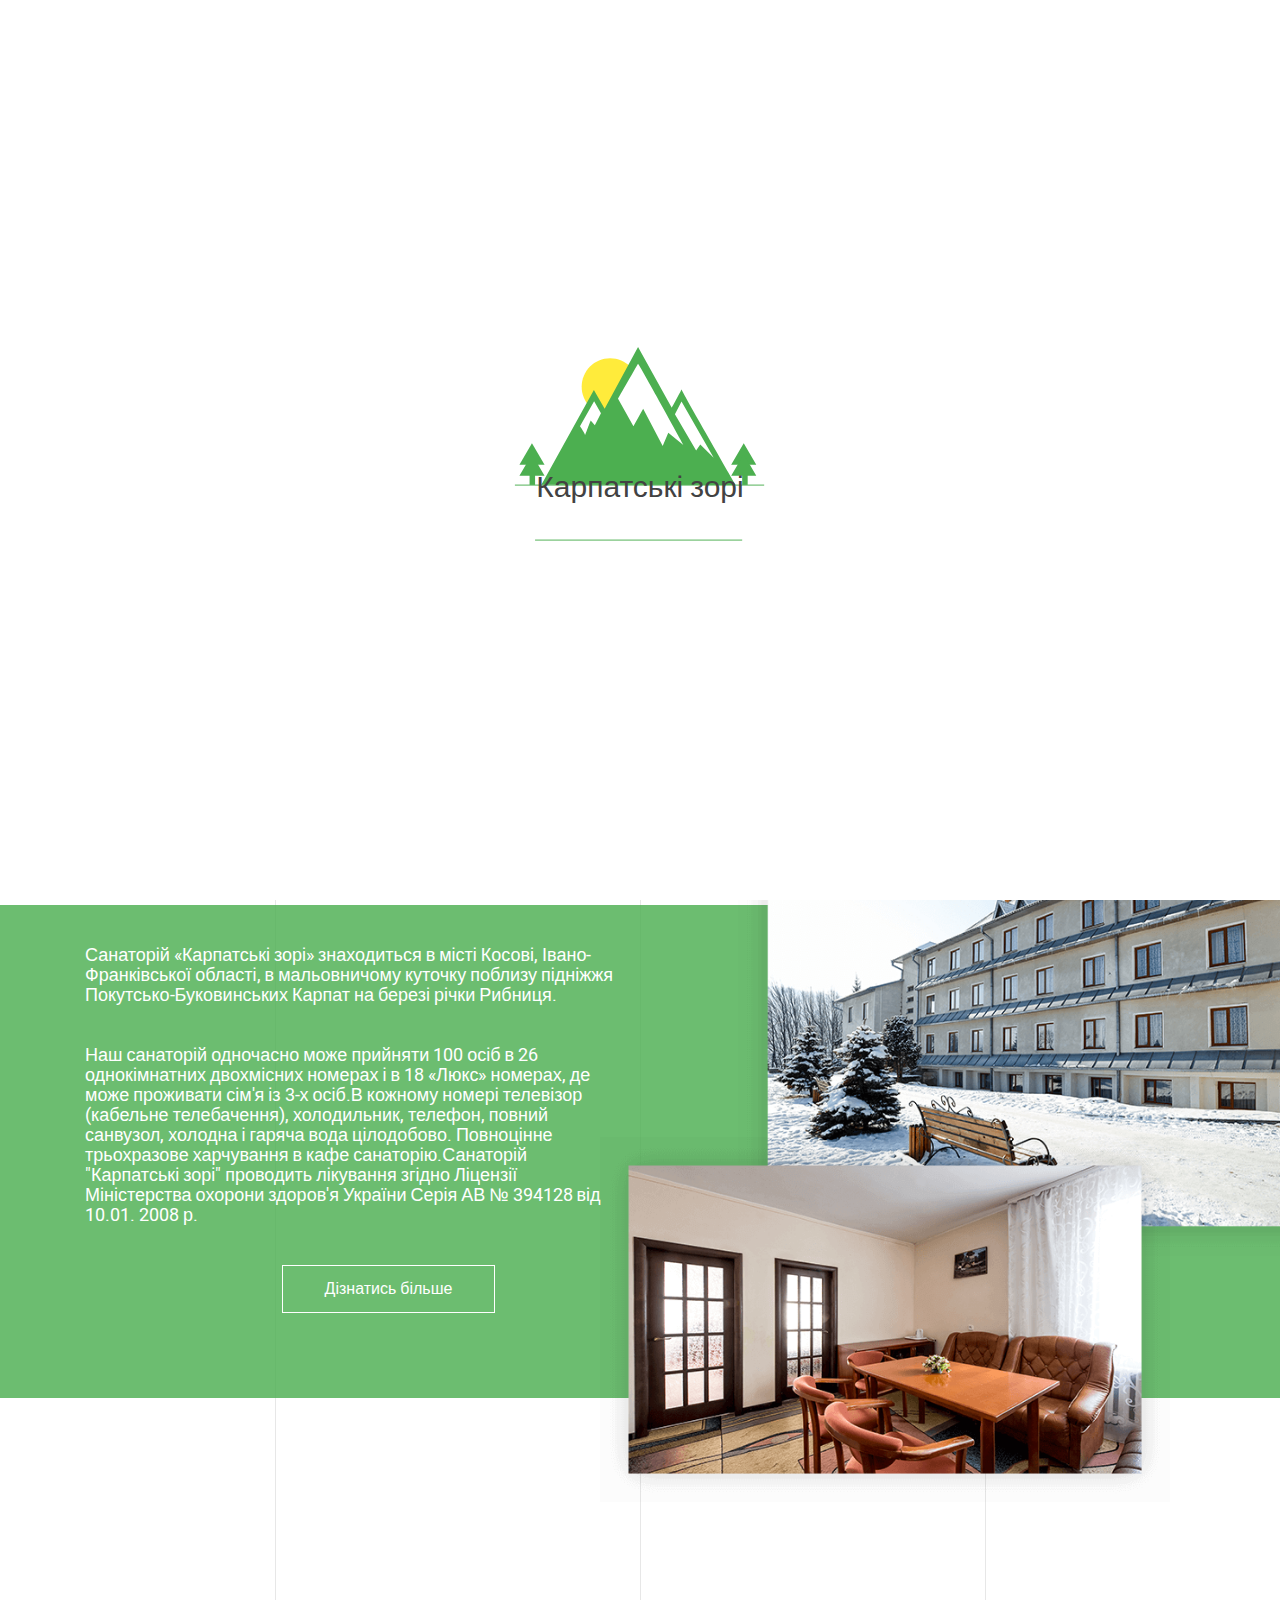
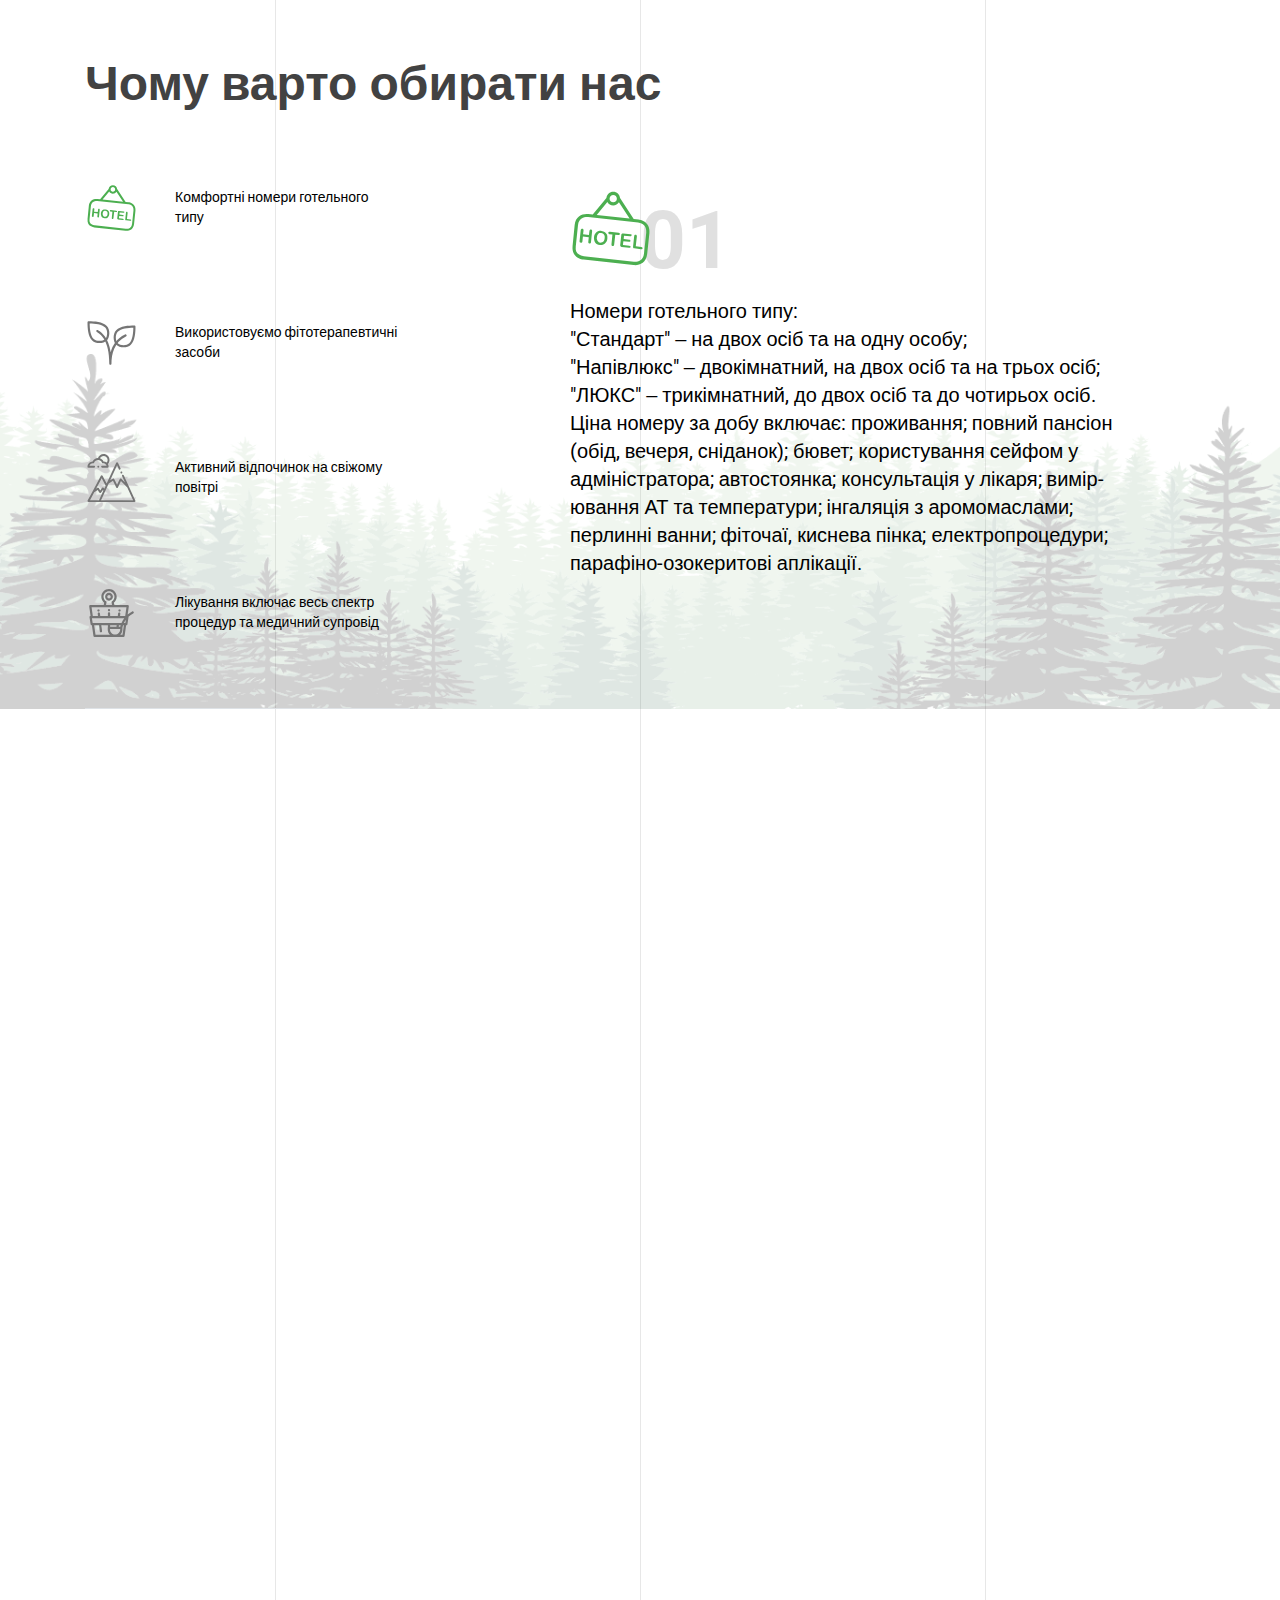
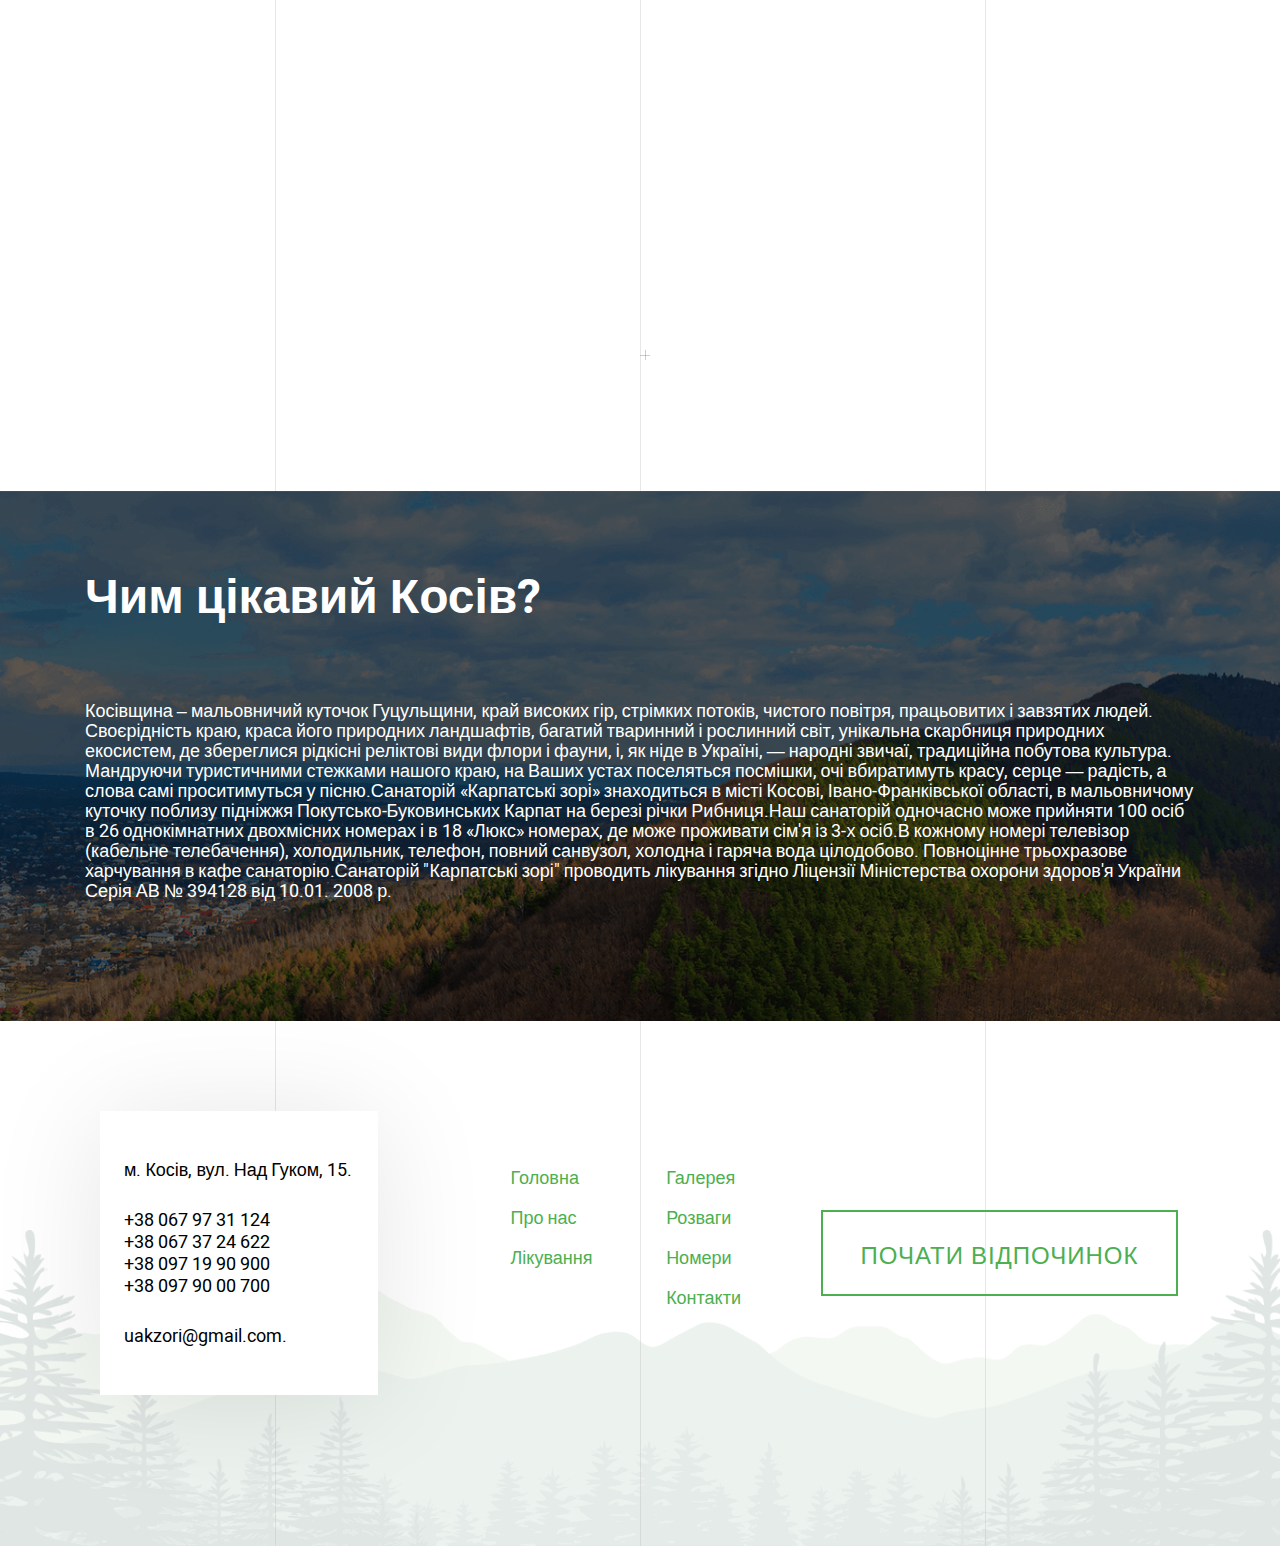
==== commit 31b4236f: "animation fixed" ====
--- a/index.html
+++ b/index.html
@@ -58,12 +58,29 @@
 	</g>
 	<line class="st3" x1="72.1" y1="681.5" x2="719.3" y2="681.5"/>
 	<line class="st3" x1="9.1" y1="509.7" x2="788" y2="509.7"/>
-	<text transform="matrix(1 0 0 1 43.1133 619.7003)" class="st4 st5 st6">Карпатські зорі</text>
+	<!--<text transform="matrix(1 0 0 1 43.1133 619.7003)" class="st4 st5 st6">Карпатські зорі</text>-->
 </g>
 </svg>
+        <span class="load__txt">Карпатські зорі</span>
     </div>
 </div>
-<div class="body__overlay"></div>
+<!--<div class="body__overlay"></div>-->
+<div class="container">
+    <div class="overlay__plus">
+        <div class="line-1">
+            <img src="img/plus.png" class="plus_left_1" alt="">
+            <img src="img/plus.png" class="plus_left_2" alt="">
+        </div>
+        <div class="line-2">
+            <img src="img/plus.png" class="plus_center_1" alt="">
+            <img src="img/plus.png" class="plus_center_2" alt="">
+        </div>
+        <div class="line-3">
+            <img src="img/plus.png" class="plus_right_1" alt="">
+            <img src="img/plus.png" class="plus_right_2" alt="">
+        </div>
+    </div>
+</div>
 <div class="wrapper" id="main">
     <div class="wrap__top">
         <!--===========================  HEADER ============================================-->
--- a/css/style.css
+++ b/css/style.css
@@ -1404,28 +1404,6 @@
   width: 100%;
   height: auto; }
 
-.body__overlay {
-  background: url("../img/body.png") no-repeat;
-  position: absolute;
-  left: 0;
-  top: 0;
-  width: 100%;
-  height: 100%;
-  -webkit-animation: 20s animatedBackground infinite linear alternate;
-  animation: 20s animatedBackground infinite linear alternate; }
-
-@-webkit-keyframes animatedBackground {
-  0% {
-    background-position: 50% 0%; }
-  100% {
-    background-position: 50% 100%; } }
-
-@keyframes animatedBackground {
-  0% {
-    background-position: 50% 0%; }
-  100% {
-    background-position: 50% 100%; } }
-
 .wrapper {
   min-height: 100%;
   position: relative;
@@ -1443,6 +1421,124 @@
 img {
   width: 100%;
   height: auto; }
+
+/*overlay*/
+.overlay__plus {
+  position: absolute;
+  left: 0;
+  top: 0;
+  width: 100%;
+  height: 100%; }
+  .overlay__plus img {
+    position: absolute;
+    width: 10px; }
+
+.line-1,
+.line-2,
+.line-3 {
+  position: absolute;
+  background-color: rgba(189, 189, 189, 0.36);
+  width: 1px;
+  height: 100%; }
+
+.line-1 {
+  left: 21.5%; }
+
+.line-2 {
+  left: 50%; }
+
+.line-3 {
+  right: 23%; }
+
+.plus_left_1,
+.plus_right_1 {
+  top: 15%;
+  left: 0%;
+  -webkit-transform: translateX(-50%);
+  -ms-transform: translateX(-50%);
+  transform: translateX(-50%);
+  -webkit-animation: 10s animatedPlusDown infinite linear alternate;
+  animation: 10s animatedPlusDown infinite linear alternate; }
+
+.plus_left_2,
+.plus_right_2 {
+  top: 25%;
+  -webkit-animation: 10s animatedPlusDown2 infinite linear alternate;
+  animation: 10s animatedPlusDown2 infinite linear alternate; }
+
+.plus_center_1 {
+  bottom: 15%;
+  -webkit-animation: 10s animatedPlusUp infinite linear alternate;
+  animation: 10s animatedPlusUp infinite linear alternate; }
+
+.plus_center_2 {
+  bottom: 25%;
+  -webkit-animation: 10s animatedPlusUp2 infinite linear alternate;
+  animation: 10s animatedPlusUp2 infinite linear alternate; }
+
+@-webkit-keyframes animatedPlusDown {
+  0% {
+    -webkit-transform: translateY(15%);
+    transform: translateY(15%); }
+  100% {
+    -webkit-transform: translateY(900px);
+    transform: translateY(900px); } }
+
+@keyframes animatedPlusDown {
+  0% {
+    -webkit-transform: translateY(15%);
+    transform: translateY(15%); }
+  100% {
+    -webkit-transform: translateY(900px);
+    transform: translateY(900px); } }
+
+@-webkit-keyframes animatedPlusDown2 {
+  0% {
+    -webkit-transform: translateY(25%);
+    transform: translateY(25%); }
+  100% {
+    -webkit-transform: translateY(1100px);
+    transform: translateY(1100px); } }
+
+@keyframes animatedPlusDown2 {
+  0% {
+    -webkit-transform: translateY(25%);
+    transform: translateY(25%); }
+  100% {
+    -webkit-transform: translateY(1100px);
+    transform: translateY(1100px); } }
+
+@-webkit-keyframes animatedPlusUp {
+  0% {
+    -webkit-transform: translateY(15%);
+    transform: translateY(15%); }
+  100% {
+    -webkit-transform: translateY(-900px);
+    transform: translateY(-900px); } }
+
+@keyframes animatedPlusUp {
+  0% {
+    -webkit-transform: translateY(15%);
+    transform: translateY(15%); }
+  100% {
+    -webkit-transform: translateY(-900px);
+    transform: translateY(-900px); } }
+
+@-webkit-keyframes animatedPlusUp2 {
+  0% {
+    -webkit-transform: translateY(25%);
+    transform: translateY(25%); }
+  100% {
+    -webkit-transform: translateY(-1100px);
+    transform: translateY(-1100px); } }
+
+@keyframes animatedPlusUp2 {
+  0% {
+    -webkit-transform: translateY(25%);
+    transform: translateY(25%); }
+  100% {
+    -webkit-transform: translateY(-1100px);
+    transform: translateY(-1100px); } }
 
 /*preloader*/
 .preloader {
@@ -1478,6 +1574,16 @@
     -webkit-transform: translate(-50%, -50%);
     -ms-transform: translate(-50%, -50%);
     transform: translate(-50%, -50%); }
+  .preloader .load__txt {
+    display: block;
+    position: absolute;
+    top: 50%;
+    left: 50%;
+    color: #424242;
+    -webkit-transform: translate(-50%, 73%);
+    -ms-transform: translate(-50%, 73%);
+    transform: translate(-50%, 73%);
+    font-size: 3rem; }
   .preloader .loaderr text {
     -webkit-animation: 2s move infinite linear;
     animation: 2s move infinite linear; }
